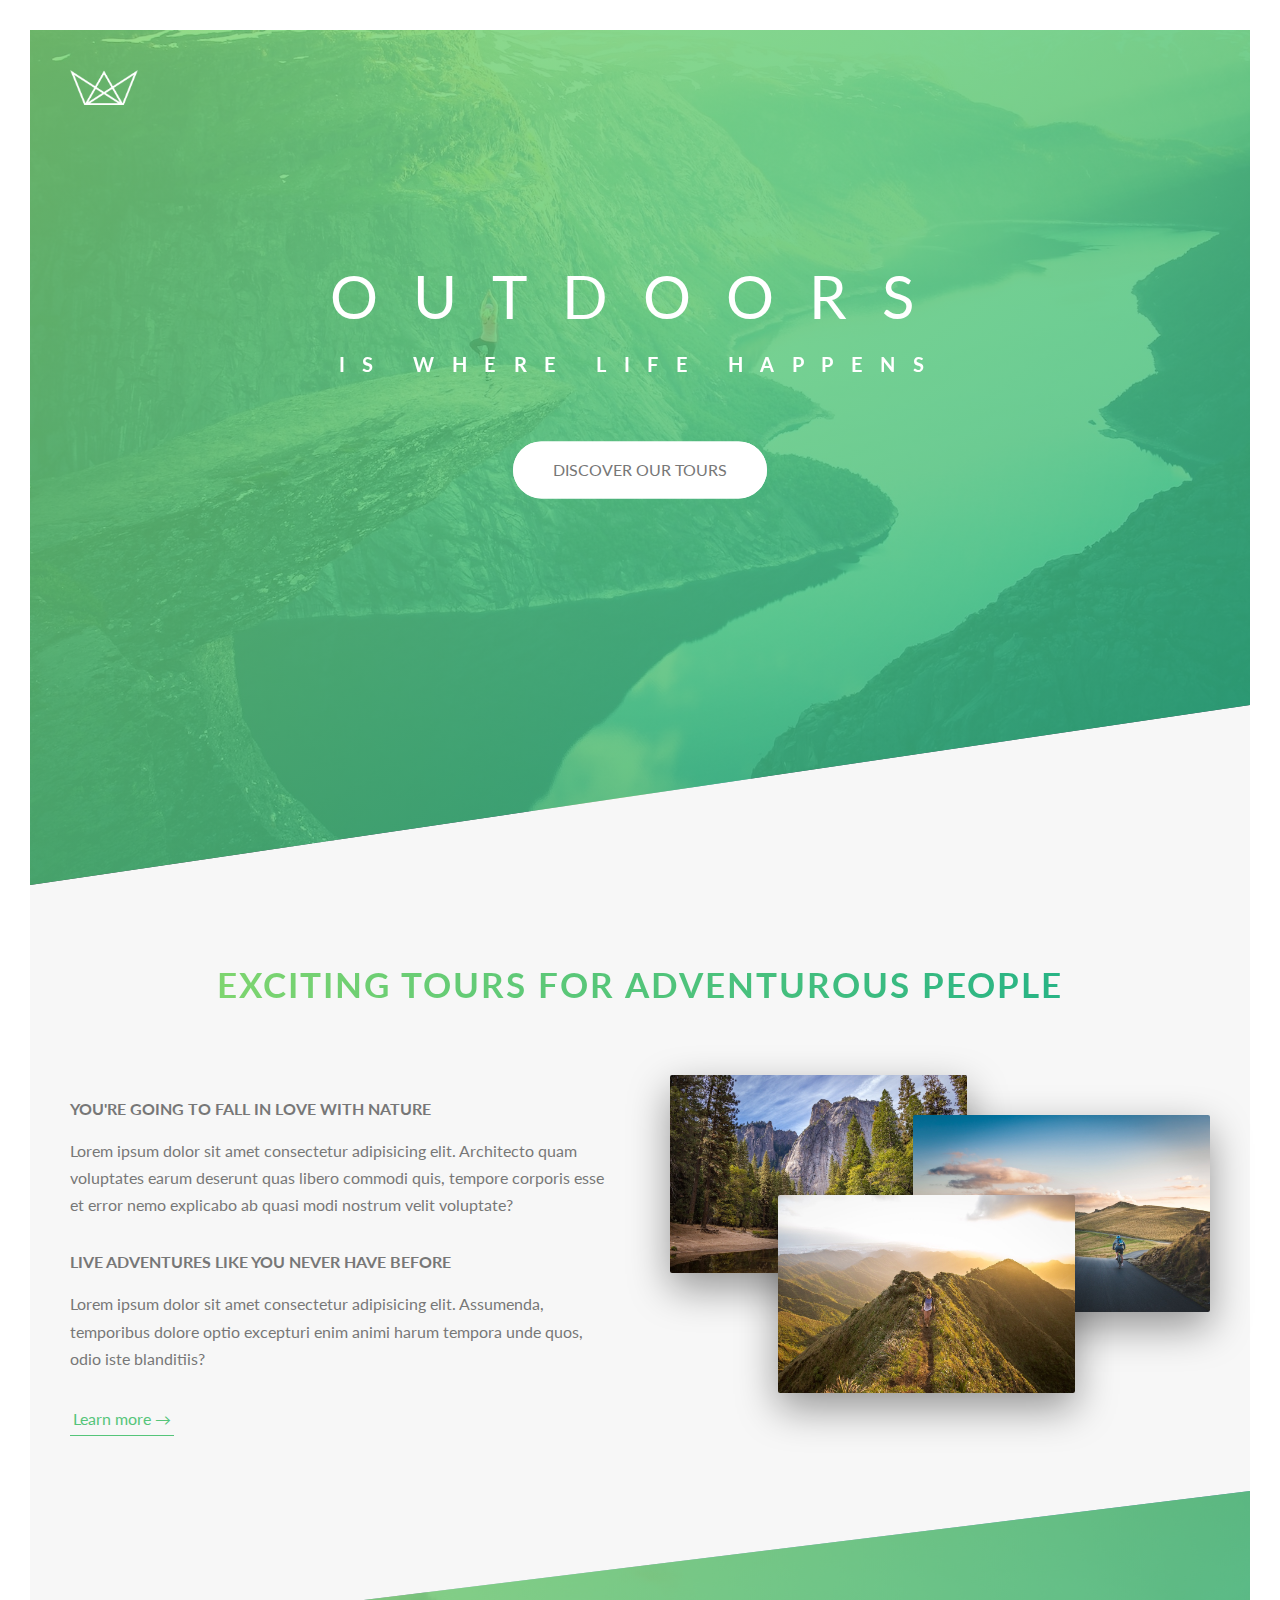
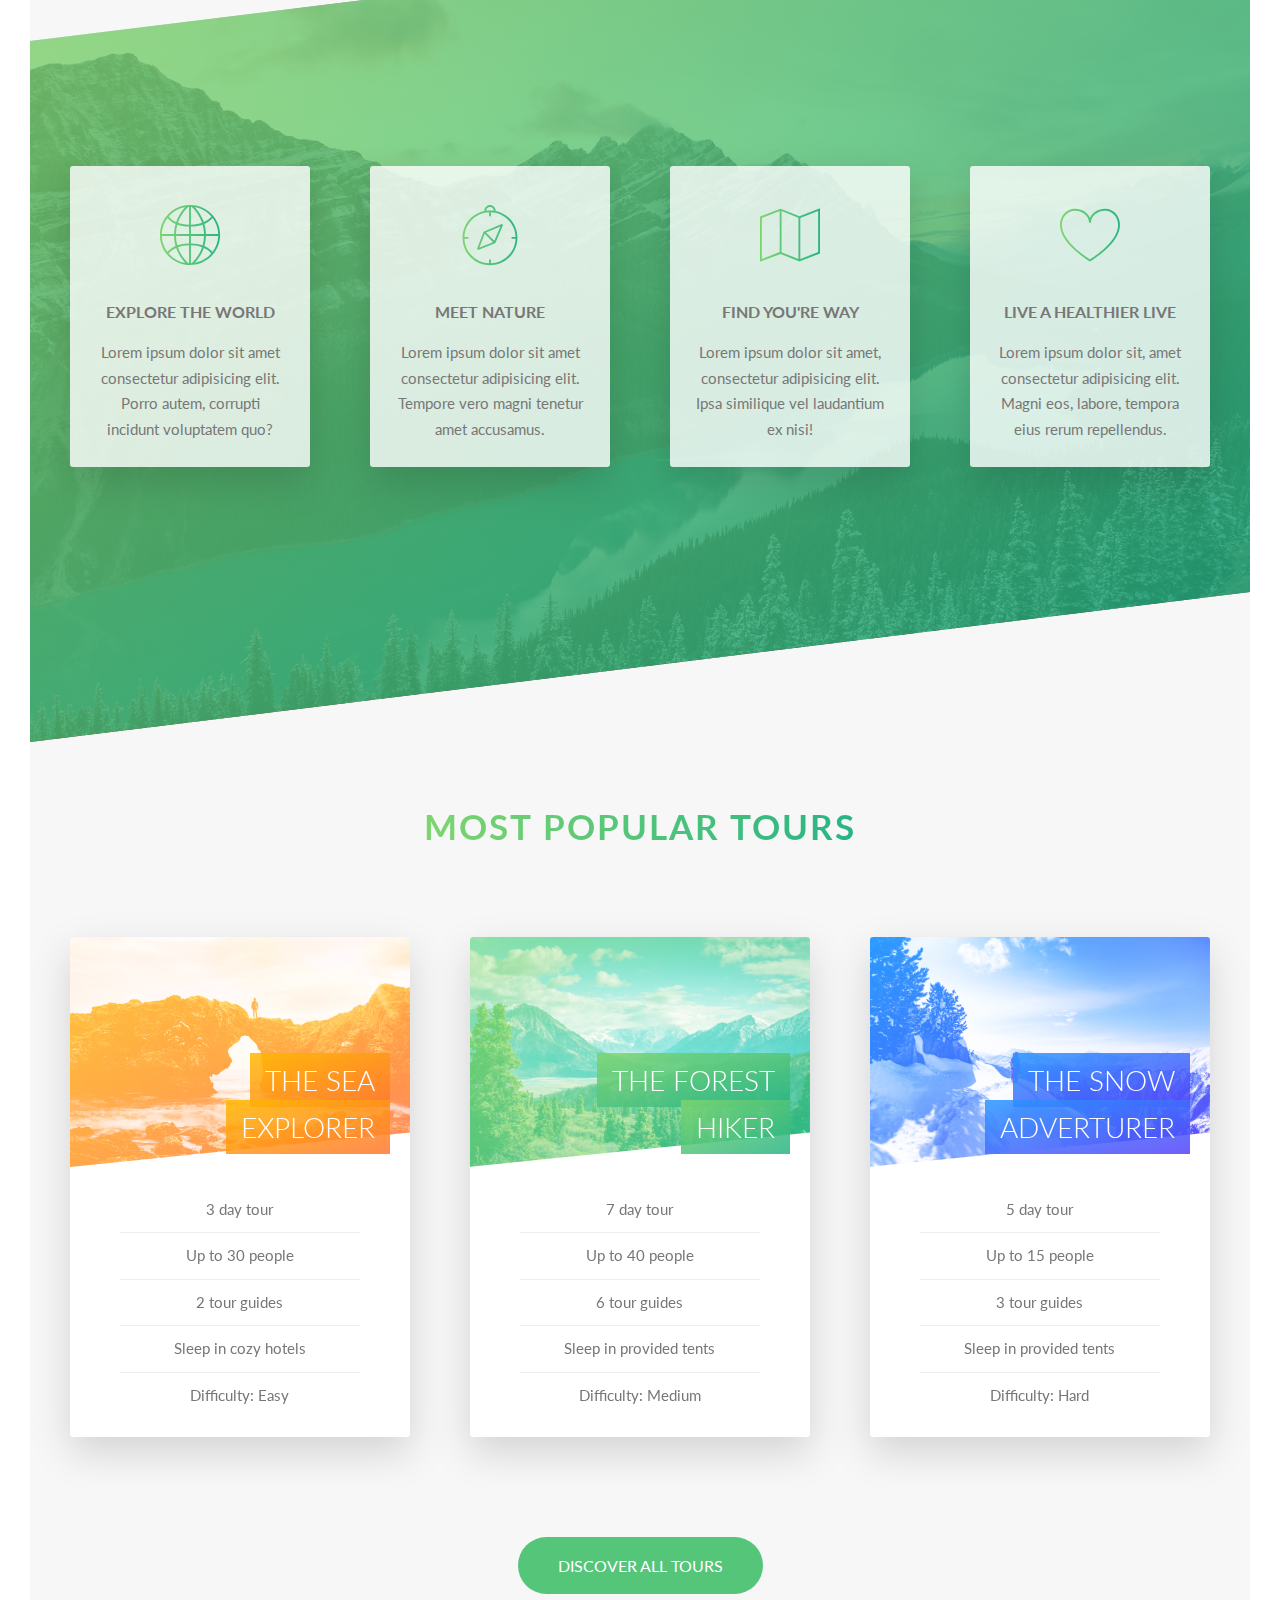
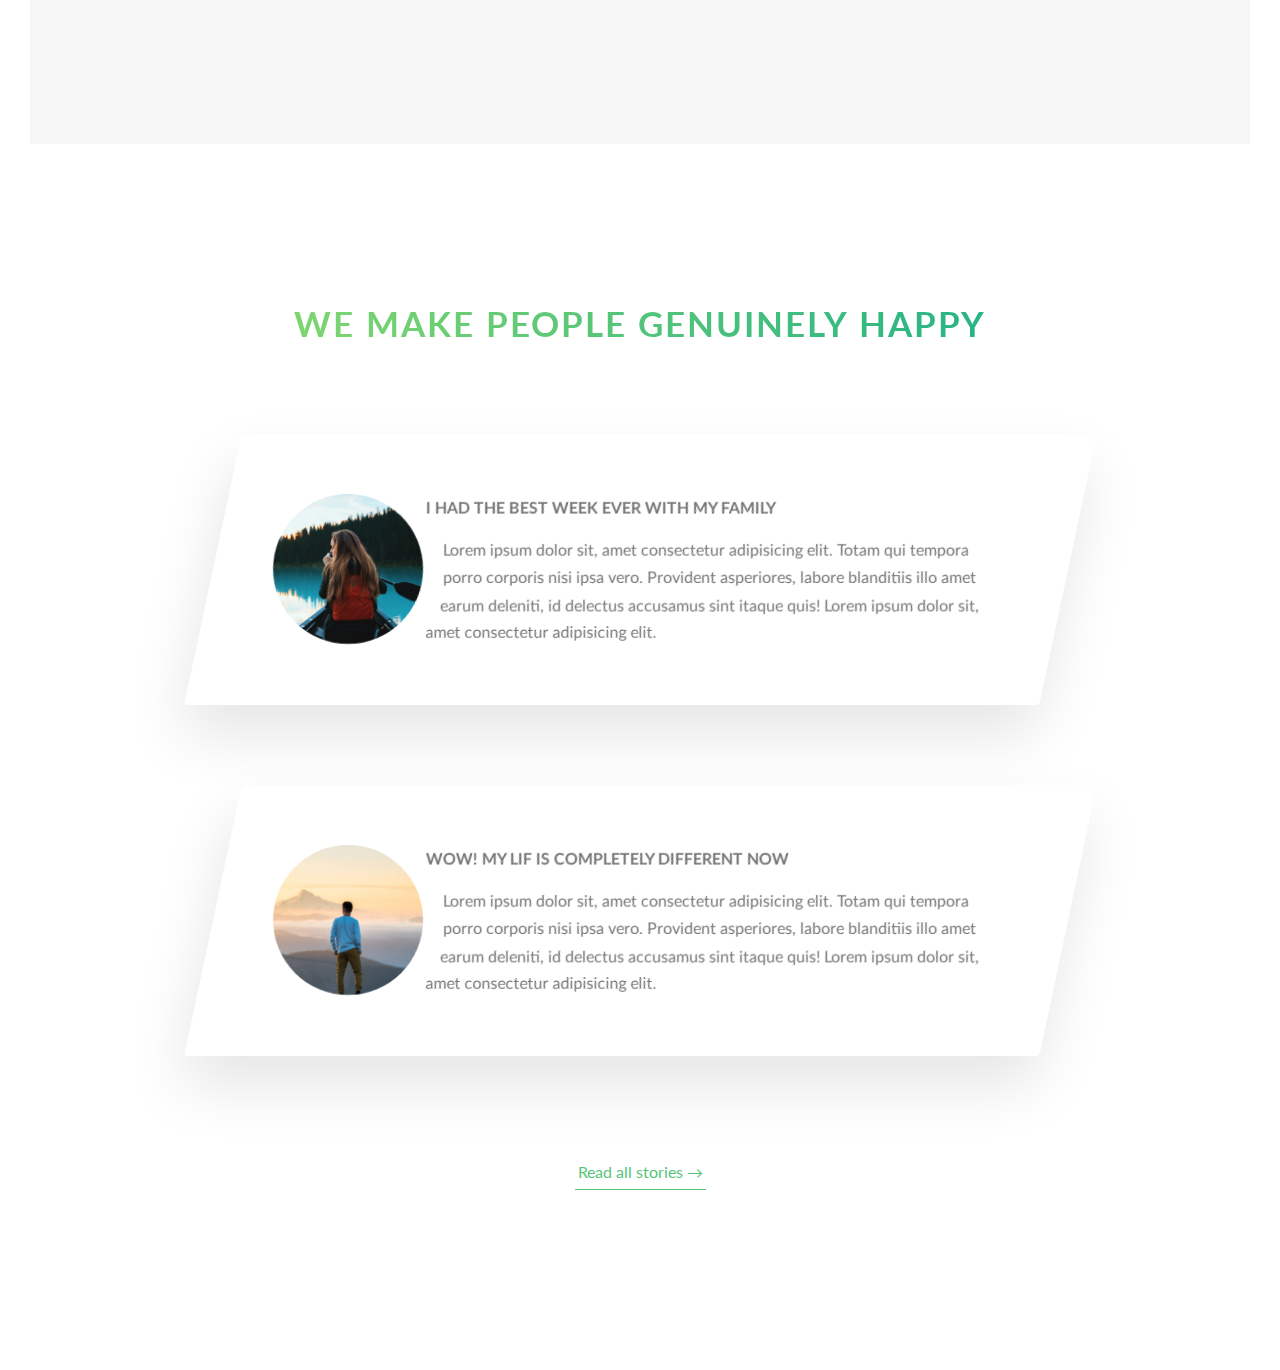
==== Advanced/Natours/index.html @ 7ea2ceae "Finished stories section" ====
<!DOCTYPE html>
<html lang="en">
    <head>
        <meta charset="UTF-8">
        <meta name="viewport" content="width=device-width, initial-scale=1.0">
        
        <link href="https://fonts.googleapis.com/css?family=Lato:100,300,400,700,900" rel="stylesheet">

        <link rel="stylesheet" href="css/icon-font.css">
        <link rel="stylesheet" href="css/style.css">
        <link rel="shortcut icon" type="image/png" href="img/favicon.png">
        
        <title>Natours | Exciting tours for adventurous people</title>
    </head>

    <body>

        <header class="header">
            <div class="header__logo-box">
                <img src="img/logo-white.png" alt="Logo" class="header__logo"/>
            </div>

            <div class="header__text-box">
                <h1 class="heading-primary">
                    <span class="heading-primary--main">Outdoors</span>
                    <span class="heading-primary--sub">is where life happens</span>
                </h1>
                <a href="#" class="btn btn--white btn--animate-up">Discover our Tours</a>
            </div>
        </header>

        <main>

            <section class="section-about">
                <div class="u-center-text u-margin-bottom-big">
                    <h2 class="heading-secondary">
                            Exciting tours for adventurous people
                    </h2>
                </div>

                <div class="row">
                    <div class="col-1-of-2">
                        <h3 class="heading-tertiary u-margin-bottom-small">You're going to fall in love with nature</h3>
                        <p class="paragraph">
                            Lorem ipsum dolor sit amet consectetur adipisicing elit. Architecto quam voluptates earum deserunt quas libero commodi quis, tempore corporis esse et error nemo explicabo ab quasi modi nostrum velit voluptate?
                        </p>

                        <h3 class="heading-tertiary u-margin-bottom-small">Live adventures like you never have before</h3>
                        <p class="paragraph">
                            Lorem ipsum dolor sit amet consectetur adipisicing elit. Assumenda, temporibus dolore optio excepturi enim animi harum tempora unde quos, odio iste blanditiis?
                        </p>

                        <a href="#" class="btn-text">Learn more &rarr;</a>
                    </div>
                    <div class="col-1-of-2">
                        <div class="composition">
                            <img src="img/nat-1-large.jpg" alt="Photo 1" class="composition__photo composition__photo--p1">
                            <img src="img/nat-2-large.jpg" alt="Photo 2" class="composition__photo composition__photo--p2">
                            <img src="img/nat-3-large.jpg" alt="Photo 3" class="composition__photo composition__photo--p3">
                        </div>
                    </div>
                </div>
         </section>

         <section class="section-features">
             <div class="row">
                 <div class="col-1-of-4">
                     <div class="feature-box">
                        <i class="feature-box__icon icon-basic-world"></i>
                        <h3 class="heading-tertiary u-margin-bottom-small">Explore the world</h3>
                        <p class="feature-box__text">
                        Lorem ipsum dolor sit amet consectetur adipisicing elit. Porro autem, corrupti incidunt voluptatem quo?
                        </p>
                     </div>
                 </div>
                 <div class="col-1-of-4">
                    <div class="feature-box">
                        <i class="feature-box__icon icon-basic-compass"></i>
                        <h3 class="heading-tertiary u-margin-bottom-small">Meet nature</h3>
                        <p class="feature-box__text">
                            Lorem ipsum dolor sit amet consectetur adipisicing elit. Tempore vero magni tenetur amet accusamus.
                        </p>
                    </div>
                </div>
                <div class="col-1-of-4">
                    <div class="feature-box">
                        <i class="feature-box__icon icon-basic-map"></i>
                        <h3 class="heading-tertiary u-margin-bottom-small">Find you're way</h3>
                        <p class="feature-box__text">
                            Lorem ipsum dolor sit amet, consectetur adipisicing elit. Ipsa similique vel laudantium ex nisi!
                        </p>
                    </div>
                </div> 
                <div class="col-1-of-4">
                    <div class="feature-box">
                        <i class="feature-box__icon icon-basic-heart"></i>
                        <h3 class="heading-tertiary u-margin-bottom-small">Live a healthier live</h3>
                        <p class="feature-box__text">
                            Lorem ipsum dolor sit, amet consectetur adipisicing elit. Magni eos, labore, tempora eius rerum repellendus.
                        </p>
                    </div>
                </div>   
             </div>
         </section>
        
         <section class="section-tours">
            <div class="u-center-text u-margin-bottom-big">
                <h2 class="heading-secondary">
                    Most popular tours
                </h2>
            </div>
            <div class="row">
                <div class="col-1-of-3">
                    <div class="card">
                        <div class="card__side card__side--front">
                            <div class="card__picture card__picture--1">
                                &nbsp;
                            </div>
                            <h4 class="card__heading">
                                <span class="card__heading-span card__heading-span--1">
                                    The Sea Explorer
                                </span>
                            </h4>
                            <div class="card__details">
                                <ul>
                                    <li>3 day tour</li>
                                    <li>Up to 30 people</li>
                                    <li>2 tour guides</li>
                                    <li>Sleep in cozy hotels</li>
                                    <li>Difficulty: Easy</li>
                                </ul>
                            </div>
                        </div>
                        <div class=" card__side card__side--back card__side--back--1">
                            <div class="card__cta">
                                <div class="card__price-box">
                                    <p class="card__price-only">Only</p>
                                    <p class="card__price-value">$297</p>
                                </div>
                                <a href="#" class="btn btn--white">Book now!</a>
                            </div>
                        </div>
                    </div>
                </div>
                <div class="col-1-of-3">
                    <div class="card">
                        <div class="card__side card__side--front">
                            <div class="card__picture card__picture--2">
                                &nbsp;
                            </div>
                            <h4 class="card__heading">
                                <span class="card__heading-span card__heading-span--2">
                                    The Forest Hiker
                                <span></span>
                            </h4>
                            <div class="card__details">
                                <ul>
                                    <li>7 day tour</li>
                                    <li>Up to 40 people</li>
                                    <li>6 tour guides</li>
                                    <li>Sleep in provided tents</li>
                                    <li>Difficulty: Medium</li>
                                </ul>
                            </div>
                        </div>
                        <div class=" card__side card__side--back card__side--back--2">
                            <div class="card__cta">
                                <div class="card__price-box">
                                    <p class="card__price-only">Only</p>
                                    <p class="card__price-value">$497</p>
                                </div>
                                <a href="#" class="btn btn--white">Book now!</a>
                            </div>
                        </div>
                    </div>
                </div>
                <div class="col-1-of-3">
                    <div class="card">
                        <div class="card__side card__side--front">
                            <div class="card__picture card__picture--3">
                                &nbsp;
                            </div>
                            <h4 class="card__heading">
                                <span class="card__heading-span card__heading-span--3">
                                    The Snow Adverturer
                                </span>
                            </h4>
                            <div class="card__details">
                                <ul>
                                    <li>5 day tour</li>
                                    <li>Up to 15 people</li>
                                    <li>3 tour guides</li>
                                    <li>Sleep in provided tents</li>
                                    <li>Difficulty: Hard</li>
                                </ul>
                            </div>
                        </div>
                        <div class=" card__side card__side--back card__side--back--3">
                            <div class="card__cta">
                                <div class="card__price-box">
                                    <p class="card__price-only">Only</p>
                                    <p class="card__price-value">$897</p>
                                </div>
                                <a href="#" class="btn btn--white">Book now!</a>
                            </div>
                        </div>
                    </div>
                </div>
            </div>

            <div class="u-center-text u-margin-top-huge">
                <a href="#" class="btn btn--green">Discover all tours</a>
            </div>

         </section>

         <section class="section-stories">

            <div class="bg-video">
                <video class="bg-video__content" autoplay muted loop>
                    <source src="img/video.mp4" type="video/mp4">
                    <source src="img/video.webm" type="video/webm">
                    This browser is not supported! 
                </video>
            </div>

            <div class="u-center-text u-margin-bottom-big">
                <h2 class="heading-secondary">
                    We make people genuinely happy
                </h2>
            </div>

            <div class="row">
                <div class="story">
                    <figure class="story__shape">
                        <img class="story__img" src="img/nat-8.jpg" alt="Person on a tour">
                        <figcaption class="story__caption">Mary Smith</figcaption>
                    </figure>
                    <div class="story__text">
                        <h3 class="heading-tertiary u-margin-bottom-small">I had the best week ever with my family</h3>
                        <p>Lorem ipsum dolor sit, amet consectetur adipisicing elit. Totam qui tempora porro corporis nisi ipsa vero. Provident asperiores, labore blanditiis illo amet earum deleniti, id delectus accusamus sint itaque quis! Lorem ipsum dolor sit, amet consectetur adipisicing elit.</p>
                    </div>
                </div>
            </div>

            <div class="row">
                <div class="story">
                    <figure class="story__shape">
                        <img class="story__img" src="img/nat-9.jpg" alt="Person on a tour">
                        <figcaption class="story__caption">Jack Wilson</figcaption>
                    </figure>
                    <div class="story__text">
                        <h3 class="heading-tertiary u-margin-bottom-small">WOW! My lif is completely different now</h3>
                        <p>Lorem ipsum dolor sit, amet consectetur adipisicing elit. Totam qui tempora porro corporis nisi ipsa vero. Provident asperiores, labore blanditiis illo amet earum deleniti, id delectus accusamus sint itaque quis! Lorem ipsum dolor sit, amet consectetur adipisicing elit.</p>
                    </div>
                </div>
            </div>

            <div class="u-center-text u-margin-top-huge">
                <a href="#" class="btn-text">Read all stories &rarr;</a>
            </div>

         </section>
        </main>
    </body>
</html>
---- Advanced/Natours/css/icon-font.css ----
@charset "UTF-8";

@font-face {
  font-family: "linea-basic-10";
  src:url("fonts/linea-basic-10.eot");
  src:url("fonts/linea-basic-10.eot?#iefix") format("embedded-opentype"),
    url("fonts/linea-basic-10.woff") format("woff"),
    url("fonts/linea-basic-10.ttf") format("truetype"),
    url("fonts/linea-basic-10.svg#linea-basic-10") format("svg");
  font-weight: normal;
  font-style: normal;

}

[data-icon]:before {
  font-family: "linea-basic-10" !important;
  content: attr(data-icon);
  font-style: normal !important;
  font-weight: normal !important;
  font-variant: normal !important;
  text-transform: none !important;
  speak: none;
  line-height: 1;
  -webkit-font-smoothing: antialiased;
  -moz-osx-font-smoothing: grayscale;
}

[class^="icon-"]:before,
[class*=" icon-"]:before {
  font-family: "linea-basic-10" !important;
  font-style: normal !important;
  font-weight: normal !important;
  font-variant: normal !important;
  text-transform: none !important;
  speak: none;
  line-height: 1;
  -webkit-font-smoothing: antialiased;
  -moz-osx-font-smoothing: grayscale;
}

.icon-basic-accelerator:before {
  content: "a";
}
.icon-basic-alarm:before {
  content: "b";
}
.icon-basic-anchor:before {
  content: "c";
}
.icon-basic-anticlockwise:before {
  content: "d";
}
.icon-basic-archive:before {
  content: "e";
}
.icon-basic-archive-full:before {
  content: "f";
}
.icon-basic-ban:before {
  content: "g";
}
.icon-basic-battery-charge:before {
  content: "h";
}
.icon-basic-battery-empty:before {
  content: "i";
}
.icon-basic-battery-full:before {
  content: "j";
}
.icon-basic-battery-half:before {
  content: "k";
}
.icon-basic-bolt:before {
  content: "l";
}
.icon-basic-book:before {
  content: "m";
}
.icon-basic-book-pen:before {
  content: "n";
}
.icon-basic-book-pencil:before {
  content: "o";
}
.icon-basic-bookmark:before {
  content: "p";
}
.icon-basic-calculator:before {
  content: "q";
}
.icon-basic-calendar:before {
  content: "r";
}
.icon-basic-cards-diamonds:before {
  content: "s";
}
.icon-basic-cards-hearts:before {
  content: "t";
}
.icon-basic-case:before {
  content: "u";
}
.icon-basic-chronometer:before {
  content: "v";
}
.icon-basic-clessidre:before {
  content: "w";
}
.icon-basic-clock:before {
  content: "x";
}
.icon-basic-clockwise:before {
  content: "y";
}
.icon-basic-cloud:before {
  content: "z";
}
.icon-basic-clubs:before {
  content: "A";
}
.icon-basic-compass:before {
  content: "B";
}
.icon-basic-cup:before {
  content: "C";
}
.icon-basic-diamonds:before {
  content: "D";
}
.icon-basic-display:before {
  content: "E";
}
.icon-basic-download:before {
  content: "F";
}
.icon-basic-exclamation:before {
  content: "G";
}
.icon-basic-eye:before {
  content: "H";
}
.icon-basic-eye-closed:before {
  content: "I";
}
.icon-basic-female:before {
  content: "J";
}
.icon-basic-flag1:before {
  content: "K";
}
.icon-basic-flag2:before {
  content: "L";
}
.icon-basic-floppydisk:before {
  content: "M";
}
.icon-basic-folder:before {
  content: "N";
}
.icon-basic-folder-multiple:before {
  content: "O";
}
.icon-basic-gear:before {
  content: "P";
}
.icon-basic-geolocalize-01:before {
  content: "Q";
}
.icon-basic-geolocalize-05:before {
  content: "R";
}
.icon-basic-globe:before {
  content: "S";
}
.icon-basic-gunsight:before {
  content: "T";
}
.icon-basic-hammer:before {
  content: "U";
}
.icon-basic-headset:before {
  content: "V";
}
.icon-basic-heart:before {
  content: "W";
}
.icon-basic-heart-broken:before {
  content: "X";
}
.icon-basic-helm:before {
  content: "Y";
}
.icon-basic-home:before {
  content: "Z";
}
.icon-basic-info:before {
  content: "0";
}
.icon-basic-ipod:before {
  content: "1";
}
.icon-basic-joypad:before {
  content: "2";
}
.icon-basic-key:before {
  content: "3";
}
.icon-basic-keyboard:before {
  content: "4";
}
.icon-basic-laptop:before {
  content: "5";
}
.icon-basic-life-buoy:before {
  content: "6";
}
.icon-basic-lightbulb:before {
  content: "7";
}
.icon-basic-link:before {
  content: "8";
}
.icon-basic-lock:before {
  content: "9";
}
.icon-basic-lock-open:before {
  content: "!";
}
.icon-basic-magic-mouse:before {
  content: "\"";
}
.icon-basic-magnifier:before {
  content: "#";
}
.icon-basic-magnifier-minus:before {
  content: "$";
}
.icon-basic-magnifier-plus:before {
  content: "%";
}
.icon-basic-mail:before {
  content: "&";
}
.icon-basic-mail-multiple:before {
  content: "'";
}
.icon-basic-mail-open:before {
  content: "(";
}
.icon-basic-mail-open-text:before {
  content: ")";
}
.icon-basic-male:before {
  content: "*";
}
.icon-basic-map:before {
  content: "+";
}
.icon-basic-message:before {
  content: ",";
}
.icon-basic-message-multiple:before {
  content: "-";
}
.icon-basic-message-txt:before {
  content: ".";
}
.icon-basic-mixer2:before {
  content: "/";
}
.icon-basic-mouse:before {
  content: ":";
}
.icon-basic-notebook:before {
  content: ";";
}
.icon-basic-notebook-pen:before {
  content: "<";
}
.icon-basic-notebook-pencil:before {
  content: "=";
}
.icon-basic-paperplane:before {
  content: ">";
}
.icon-basic-pencil-ruler:before {
  content: "?";
}
.icon-basic-pencil-ruler-pen:before {
  content: "@";
}
.icon-basic-photo:before {
  content: "[";
}
.icon-basic-picture:before {
  content: "]";
}
.icon-basic-picture-multiple:before {
  content: "^";
}
.icon-basic-pin1:before {
  content: "_";
}
.icon-basic-pin2:before {
  content: "`";
}
.icon-basic-postcard:before {
  content: "{";
}
.icon-basic-postcard-multiple:before {
  content: "|";
}
.icon-basic-printer:before {
  content: "}";
}
.icon-basic-question:before {
  content: "~";
}
.icon-basic-rss:before {
  content: "\\";
}
.icon-basic-server:before {
  content: "\e000";
}
.icon-basic-server2:before {
  content: "\e001";
}
.icon-basic-server-cloud:before {
  content: "\e002";
}
.icon-basic-server-download:before {
  content: "\e003";
}
.icon-basic-server-upload:before {
  content: "\e004";
}
.icon-basic-settings:before {
  content: "\e005";
}
.icon-basic-share:before {
  content: "\e006";
}
.icon-basic-sheet:before {
  content: "\e007";
}
.icon-basic-sheet-multiple:before {
  content: "\e008";
}
.icon-basic-sheet-pen:before {
  content: "\e009";
}
.icon-basic-sheet-pencil:before {
  content: "\e00a";
}
.icon-basic-sheet-txt:before {
  content: "\e00b";
}
.icon-basic-signs:before {
  content: "\e00c";
}
.icon-basic-smartphone:before {
  content: "\e00d";
}
.icon-basic-spades:before {
  content: "\e00e";
}
.icon-basic-spread:before {
  content: "\e00f";
}
.icon-basic-spread-bookmark:before {
  content: "\e010";
}
.icon-basic-spread-text:before {
  content: "\e011";
}
.icon-basic-spread-text-bookmark:before {
  content: "\e012";
}
.icon-basic-star:before {
  content: "\e013";
}
.icon-basic-tablet:before {
  content: "\e014";
}
.icon-basic-target:before {
  content: "\e015";
}
.icon-basic-todo:before {
  content: "\e016";
}
.icon-basic-todo-pen:before {
  content: "\e017";
}
.icon-basic-todo-pencil:before {
  content: "\e018";
}
.icon-basic-todo-txt:before {
  content: "\e019";
}
.icon-basic-todolist-pen:before {
  content: "\e01a";
}
.icon-basic-todolist-pencil:before {
  content: "\e01b";
}
.icon-basic-trashcan:before {
  content: "\e01c";
}
.icon-basic-trashcan-full:before {
  content: "\e01d";
}
.icon-basic-trashcan-refresh:before {
  content: "\e01e";
}
.icon-basic-trashcan-remove:before {
  content: "\e01f";
}
.icon-basic-upload:before {
  content: "\e020";
}
.icon-basic-usb:before {
  content: "\e021";
}
.icon-basic-video:before {
  content: "\e022";
}
.icon-basic-watch:before {
  content: "\e023";
}
.icon-basic-webpage:before {
  content: "\e024";
}
.icon-basic-webpage-img-txt:before {
  content: "\e025";
}
.icon-basic-webpage-multiple:before {
  content: "\e026";
}
.icon-basic-webpage-txt:before {
  content: "\e027";
}
.icon-basic-world:before {
  content: "\e028";
}
---- Advanced/Natours/css/style.css ----
*,
*::after,
*::before {
  margin: 0;
  padding: 0;
  box-sizing: inherit; }

html {
  font-size: 62.5%; }

body {
  box-sizing: border-box; }

.heading-tertiary {
  font-size: 1.6rem;
  font-weight: 700;
  text-transform: uppercase; }

.paragraph {
  font-size: 1.6rem; }
  .paragraph:not(:last-child) {
    margin-bottom: 3rem; }

body {
  padding: 3rem;
  font-family: "Lato", sans-serif;
  font-weight: 400;
  line-height: 1.7;
  color: #777; }

.heading-primary {
  color: #fff;
  text-transform: uppercase;
  margin-bottom: 6rem;
  /* When animations are shaky then try this property */
  backface-visibility: hidden; }
  .heading-primary--main {
    display: block;
    font-size: 6rem;
    font-weight: 400;
    letter-spacing: 3.5rem;
    animation-name: moveInLeft;
    animation-duration: 1s;
    animation-timing-function: ease-out;
    /* Specifies how animation should progress over time */
    /*
        animation-delay: 3s;  Time to wait for animation to start
        animation-iteration-count: 3;  How many times animation will play
        */ }
  .heading-primary--sub {
    display: block;
    font-size: 2rem;
    font-weight: 700;
    letter-spacing: 1.75rem;
    animation-name: moveInRight;
    animation-duration: 1s;
    animation-timing-function: ease-out; }

.heading-secondary {
  font-size: 3.5rem;
  text-transform: uppercase;
  font-weight: 700;
  display: inline-block;
  background-image: linear-gradient(to right, #7ed56f, #28b485);
  background-clip: text;
  color: transparent;
  letter-spacing: 2px;
  transition: all .2s; }
  .heading-secondary:hover {
    transform: skewY(2deg) skewX(15deg) scale(1.1);
    text-shadow: 0.5rem 1rem 2rem rgba(0, 0, 0, 0.2); }

/* For performance reasons use only opacity and transform properties */
@keyframes moveInLeft {
  0% {
    opacity: 0;
    transform: translateX(-10rem); }
  60% {
    transform: translateX(2remx); }
  100% {
    opacity: 1;
    transform: translateX(0); } }

@keyframes moveInRight {
  0% {
    opacity: 0;
    transform: translateX(10rem); }
  60% {
    transform: translateX(-2rem); }
  100% {
    opacity: 1;
    transform: translateX(0); } }

@keyframes moveInBottom {
  0% {
    opacity: 0;
    transform: translateY(10rem); }
  100% {
    opacity: 1;
    transform: translateY(0); } }

.u-center-text {
  text-align: center; }

.u-margin-bottom-big {
  margin-bottom: 8rem; }

.u-margin-bottom-medium {
  margin-bottom: 4rem; }

.u-margin-bottom-small {
  margin-bottom: 1.5rem; }

.u-margin-top-big {
  margin-top: 8rem; }

.u-margin-top-huge {
  margin-top: 10rem; }

.row {
  margin: 0 auto;
  max-width: 114rem; }
  .row:not(:last-child) {
    margin-bottom: 8rem; }
  .row::after {
    content: "";
    display: table;
    clear: both; }
  .row [class^="col-"] {
    float: left; }
    .row [class^="col-"]:not(:last-child) {
      margin-right: 6rem; }
  .row .col-1-of-2 {
    width: calc((100% - 6rem) / 2); }
  .row .col-1-of-3 {
    width: calc((100% - 2 * 6rem) / 3); }
  .row .col-2-of-3 {
    width: calc(2 * ((100% - 2 * 6rem) / 3) + 6rem); }
  .row .col-1-of-4 {
    width: calc((100% - 3 * 6rem) / 4); }
  .row .col-2-of-4 {
    width: calc(2 * ((100% - 3 * 6rem) / 4) + 6rem); }
  .row .col-3-of-4 {
    width: calc(3 * ((100% - 3 * 6rem) / 4) + (2 * 6rem)); }

.header {
  position: relative;
  height: 95vh;
  background-image: linear-gradient(to right bottom, rgba(126, 213, 111, 0.8), rgba(40, 180, 133, 0.8)), url(../img/hero.jpg);
  background-size: cover;
  background-position: top;
  clip-path: polygon(0 0, 100% 0, 100% 75vh, 0 100%); }
  .header__logo-box {
    position: absolute;
    top: 4rem;
    left: 4rem; }
  .header__logo {
    height: 3.5rem; }
  .header__text-box {
    position: absolute;
    top: 40%;
    left: 50%;
    transform: translate(-50%, -50%);
    text-align: center; }

.section-about {
  background-color: #f7f7f7;
  padding: 25rem 0;
  margin-top: -20vh; }

.section-features {
  padding: 20rem 0;
  background-image: linear-gradient(to right bottom, rgba(126, 213, 111, 0.8), rgba(40, 180, 133, 0.8)), url(../img/nat-4.jpg);
  background-size: cover;
  margin-top: -12rem;
  transform: skewY(-7deg); }
  .section-features > * {
    transform: skewY(7deg); }

.section-tours {
  background-color: #f7f7f7;
  padding: 25rem 0 15rem 0;
  margin-top: -12rem; }

.section-stories {
  position: relative;
  padding: 15rem 0; }

.btn {
  /* Always specify content and display on psuedo element. It inherents from parent element */ }
  .btn:link, .btn:visited {
    font-size: 1.6rem;
    text-transform: uppercase;
    text-decoration: none;
    padding: 1.5rem 4rem;
    display: inline-block;
    border-radius: 10rem;
    transition: all .2s;
    position: relative; }
  .btn:active {
    transform: translateY(-0.1rem);
    box-shadow: 0 0.5rem 1rem rgba(0, 0, 0, 0.2); }
  .btn:hover {
    transform: translateY(-0.3rem);
    box-shadow: 0 0.1rem 2rem rgba(0, 0, 0, 0.2); }
    .btn:hover::after {
      transform: scaleX(1.4) scaleY(1.6);
      opacity: 0; }
  .btn::after {
    content: "";
    display: inline-block;
    height: 100%;
    width: 100%;
    border-radius: 10rem;
    position: absolute;
    top: 0;
    left: 0;
    z-index: -1;
    transition: all .4s; }
  .btn--white {
    background-color: #fff;
    color: #777; }
    .btn--white::after {
      background-color: #fff; }
  .btn--green {
    background-color: #55c57a;
    color: #fff; }
    .btn--green::after {
      background-color: #55c57a; }
  .btn--animate-up {
    animation: moveInBottom .5s ease-out .75s;
    /* Use this when you  want to start animation at 0% so it's not visible when there's a delay*/
    animation-fill-mode: backwards; }

.btn-text {
  transition: all .2s; }
  .btn-text:link, .btn-text:visited {
    font-size: 1.6rem;
    color: #55c57a;
    display: inline-block;
    text-decoration: none;
    border-bottom: 1px solid #55c57a;
    padding: 3px; }
  .btn-text:hover {
    background-color: #55c57a;
    color: #fff;
    box-shadow: 0 1rem 2rem rgba(0, 0, 0, 0.15);
    transform: translateY(-2px); }
  .btn-text:active {
    box-shadow: 0 0.5rem 1rem rgba(0, 0, 0, 0.15);
    transform: translateY(0); }

.composition {
  position: relative; }
  .composition__photo {
    width: 55%;
    box-shadow: 0 1.5rem 4rem rgba(0, 0, 0, 0.4);
    border-radius: 2px;
    position: absolute;
    z-index: 10;
    transition: all .4s;
    outline-offset: 2rem; }
    .composition__photo--p1 {
      left: 0;
      top: -2rem; }
    .composition__photo--p2 {
      right: 0;
      top: 2rem; }
    .composition__photo--p3 {
      left: 20%;
      top: 10rem; }
    .composition__photo:hover {
      outline: 1.5rem solid #55c57a;
      transform: scale(1.05) translateY(-0.5rem);
      box-shadow: 0 2.5rem 4rem rgba(0, 0, 0, 0.5);
      z-index: 20; }
  .composition:hover .composition__photo:not(:hover) {
    transform: scale(0.95); }

.feature-box {
  background-color: rgba(255, 255, 255, 0.8);
  font-size: 1.5rem;
  padding: 2.5rem;
  text-align: center;
  border-radius: 3px;
  box-shadow: 0 1.5rem 4rem rgba(0, 0, 0, 0.15);
  transition: transform 0.3s; }
  .feature-box__icon {
    font-size: 6rem;
    margin-bottom: .5rem;
    display: inline-block;
    background-image: linear-gradient(to right, #7ed56f, #28b485);
    background-clip: text;
    color: transparent; }
  .feature-box:hover {
    transform: translateY(-1.5rem) scale(1.03); }

.card {
  position: relative;
  perspective: 75rem;
  height: 50rem; }
  .card__side {
    position: absolute;
    top: 0;
    left: 0;
    width: 100%;
    height: 50rem;
    border-radius: 3px;
    overflow: hidden;
    box-shadow: 0 1.5rem 4rem rgba(0, 0, 0, 0.15);
    transition: all 1s ease;
    backface-visibility: hidden; }
    .card__side--front {
      background-color: #fff; }
    .card__side--back {
      background-color: green;
      transform: rotateY(180deg); }
      .card__side--back--1 {
        background-image: linear-gradient(to right bottom, #ffb900, #ff7730); }
      .card__side--back--2 {
        background-image: linear-gradient(to right bottom, #7ed56f, #28b485); }
      .card__side--back--3 {
        background-image: linear-gradient(to right bottom, #2998ff, #5643fa); }
  .card:hover .card__side--front {
    transform: rotateY(-180deg); }
  .card:hover .card__side--back {
    transform: rotateY(0); }
  .card__picture {
    height: 23rem;
    background-size: cover;
    background-blend-mode: screen;
    clip-path: polygon(0 0, 100% 0, 100% 85%, 0 100%); }
    .card__picture--1 {
      background-image: linear-gradient(to right bottom, #ffb900, #ff7730), url(../img/nat-5.jpg); }
    .card__picture--2 {
      background-image: linear-gradient(to right bottom, #7ed56f, #28b485), url(../img/nat-6.jpg); }
    .card__picture--3 {
      background-image: linear-gradient(to right bottom, #2998ff, #5643fa), url(../img/nat-7.jpg); }
  .card__heading {
    position: absolute;
    top: 12rem;
    right: 2rem;
    width: 75%;
    font-size: 2.8rem;
    font-weight: 300;
    text-align: right;
    text-transform: uppercase;
    color: #fff; }
  .card__heading-span {
    padding: 1rem 1.5rem;
    box-decoration-break: clone; }
    .card__heading-span--1 {
      background-image: linear-gradient(to right bottom, rgba(255, 185, 0, 0.85), rgba(255, 119, 48, 0.85)); }
    .card__heading-span--2 {
      background-image: linear-gradient(to right bottom, rgba(126, 213, 111, 0.85), rgba(40, 180, 133, 0.85)); }
    .card__heading-span--3 {
      background-image: linear-gradient(to right bottom, rgba(41, 152, 255, 0.85), rgba(86, 67, 250, 0.85)); }
  .card__details {
    padding: 2rem; }
    .card__details ul {
      list-style: none;
      width: 80%;
      margin: 0 auto; }
      .card__details ul li {
        text-align: center;
        font-size: 1.5rem;
        padding: 1rem; }
        .card__details ul li:not(:last-child) {
          border-bottom: 1px solid #eee; }
  .card__cta {
    position: absolute;
    width: 90%;
    top: 50%;
    left: 50%;
    transform: translate(-50%, -50%);
    text-align: center; }
  .card__price-box {
    text-align: center;
    color: #fff;
    margin-bottom: 6rem; }
  .card__price-only {
    font-size: 1.4rem;
    text-transform: uppercase; }
  .card__price-value {
    font-size: 6rem;
    font-weight: 100; }

.story {
  width: 75%;
  margin: 0 auto;
  box-shadow: 0 3rem 6rem rgba(0, 0, 0, 0.1);
  background-color: rgba(255, 255, 255, 0.5);
  border-radius: 3px;
  padding: 6rem;
  padding-left: 8rem;
  font-size: 1.6rem;
  transform: skewX(-12deg); }
  .story__shape {
    position: relative;
    width: 15rem;
    height: 15rem;
    float: left;
    shape-outside: circle(50% at 50% 50%);
    clip-path: circle(50% at 50% 50%);
    transform: translateX(-2rem) skewX(12deg); }
  .story__img {
    height: 100%;
    transform: translateX(-3.5rem) scale(1.4);
    transition: all .5s;
    backface-visibility: hidden; }
  .story:hover .story__img {
    transform: translateX(-3.5rem) scale(1);
    filter: blur(2px) brightness(80%); }
  .story__caption {
    position: absolute;
    top: 50%;
    left: 50%;
    transform: translate(-50%, 25%);
    color: #fff;
    text-transform: uppercase;
    font-size: 1.7rem;
    text-align: center;
    opacity: 0;
    transition: all .5s;
    backface-visibility: hidden; }
  .story:hover .story__caption {
    opacity: 1;
    transform: translate(-50%, -50%); }
  .story__text {
    transform: skewX(12deg); }

.bg-video {
  position: absolute;
  top: 0;
  left: 0;
  height: 100%;
  width: 100%;
  opacity: .15;
  overflow: hidden;
  z-index: -1; }
  .bg-video__content {
    height: 100%;
    width: 100%;
    object-fit: cover; }
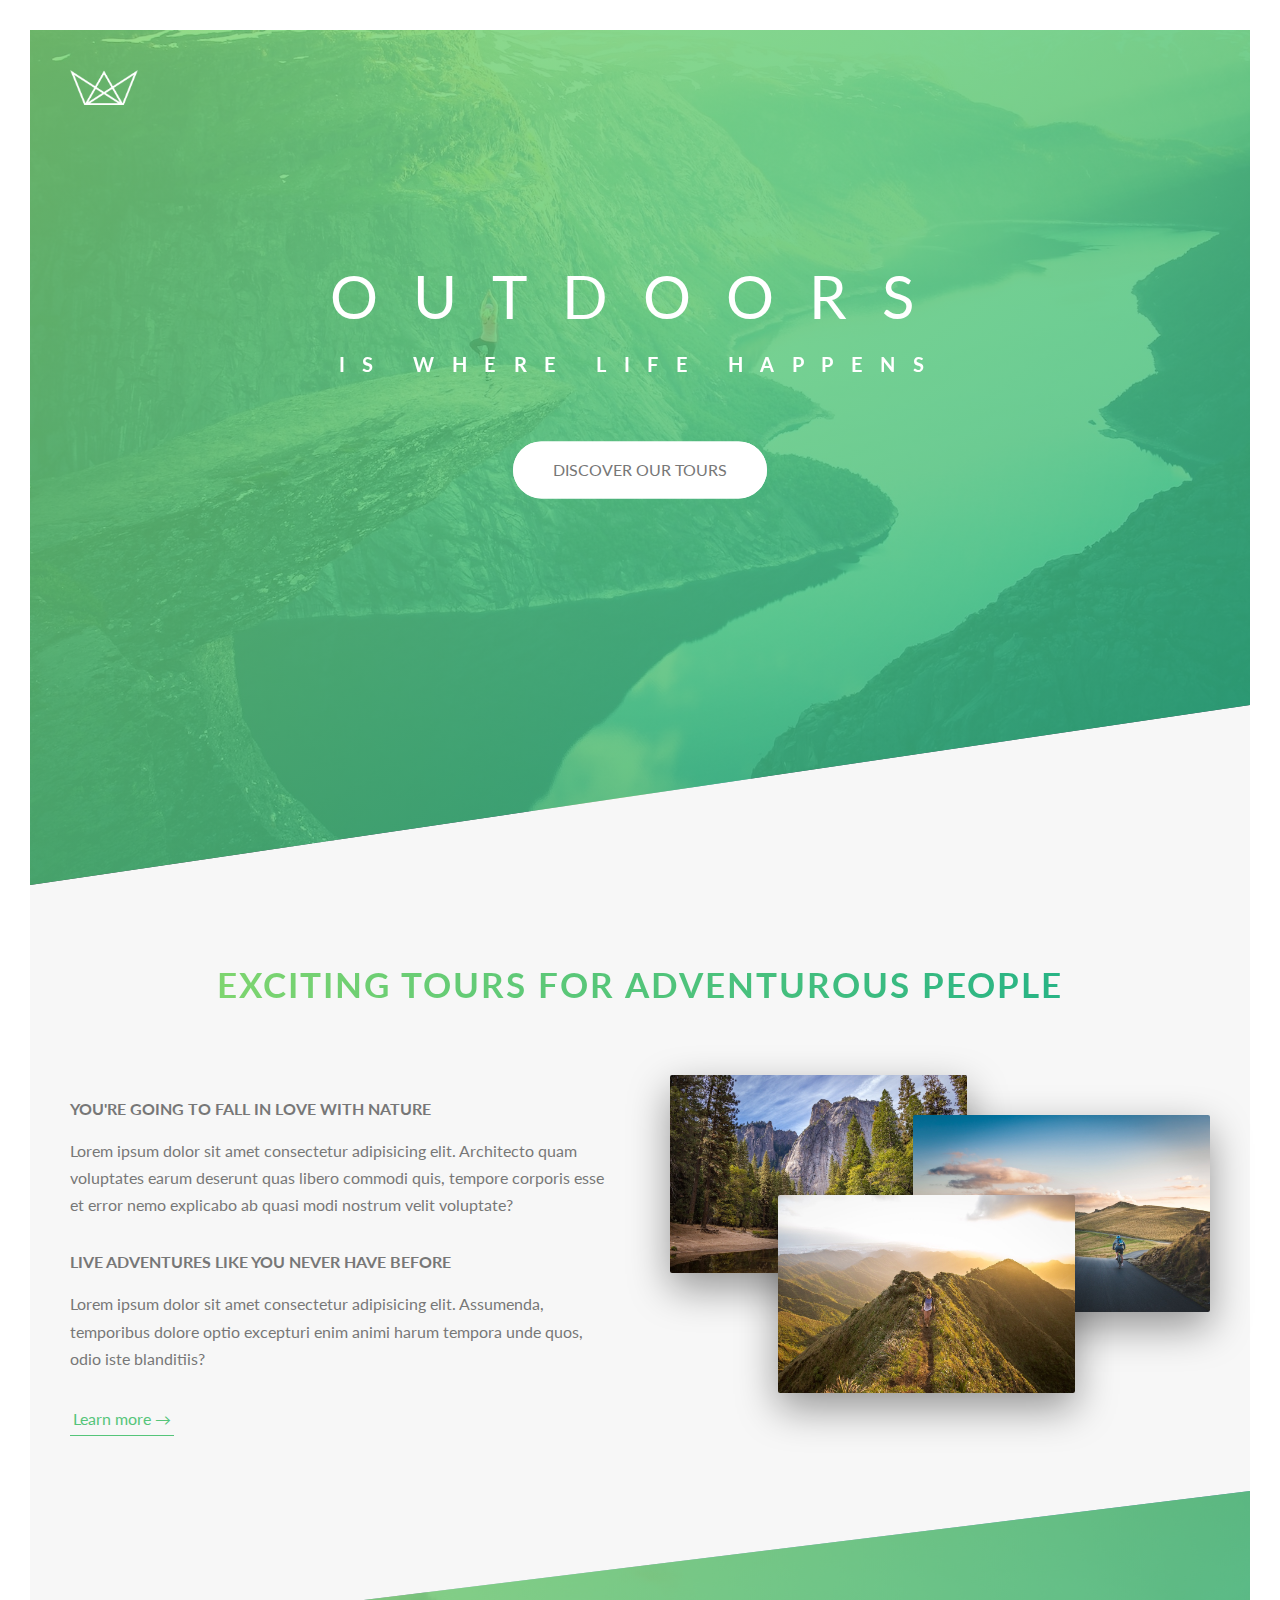
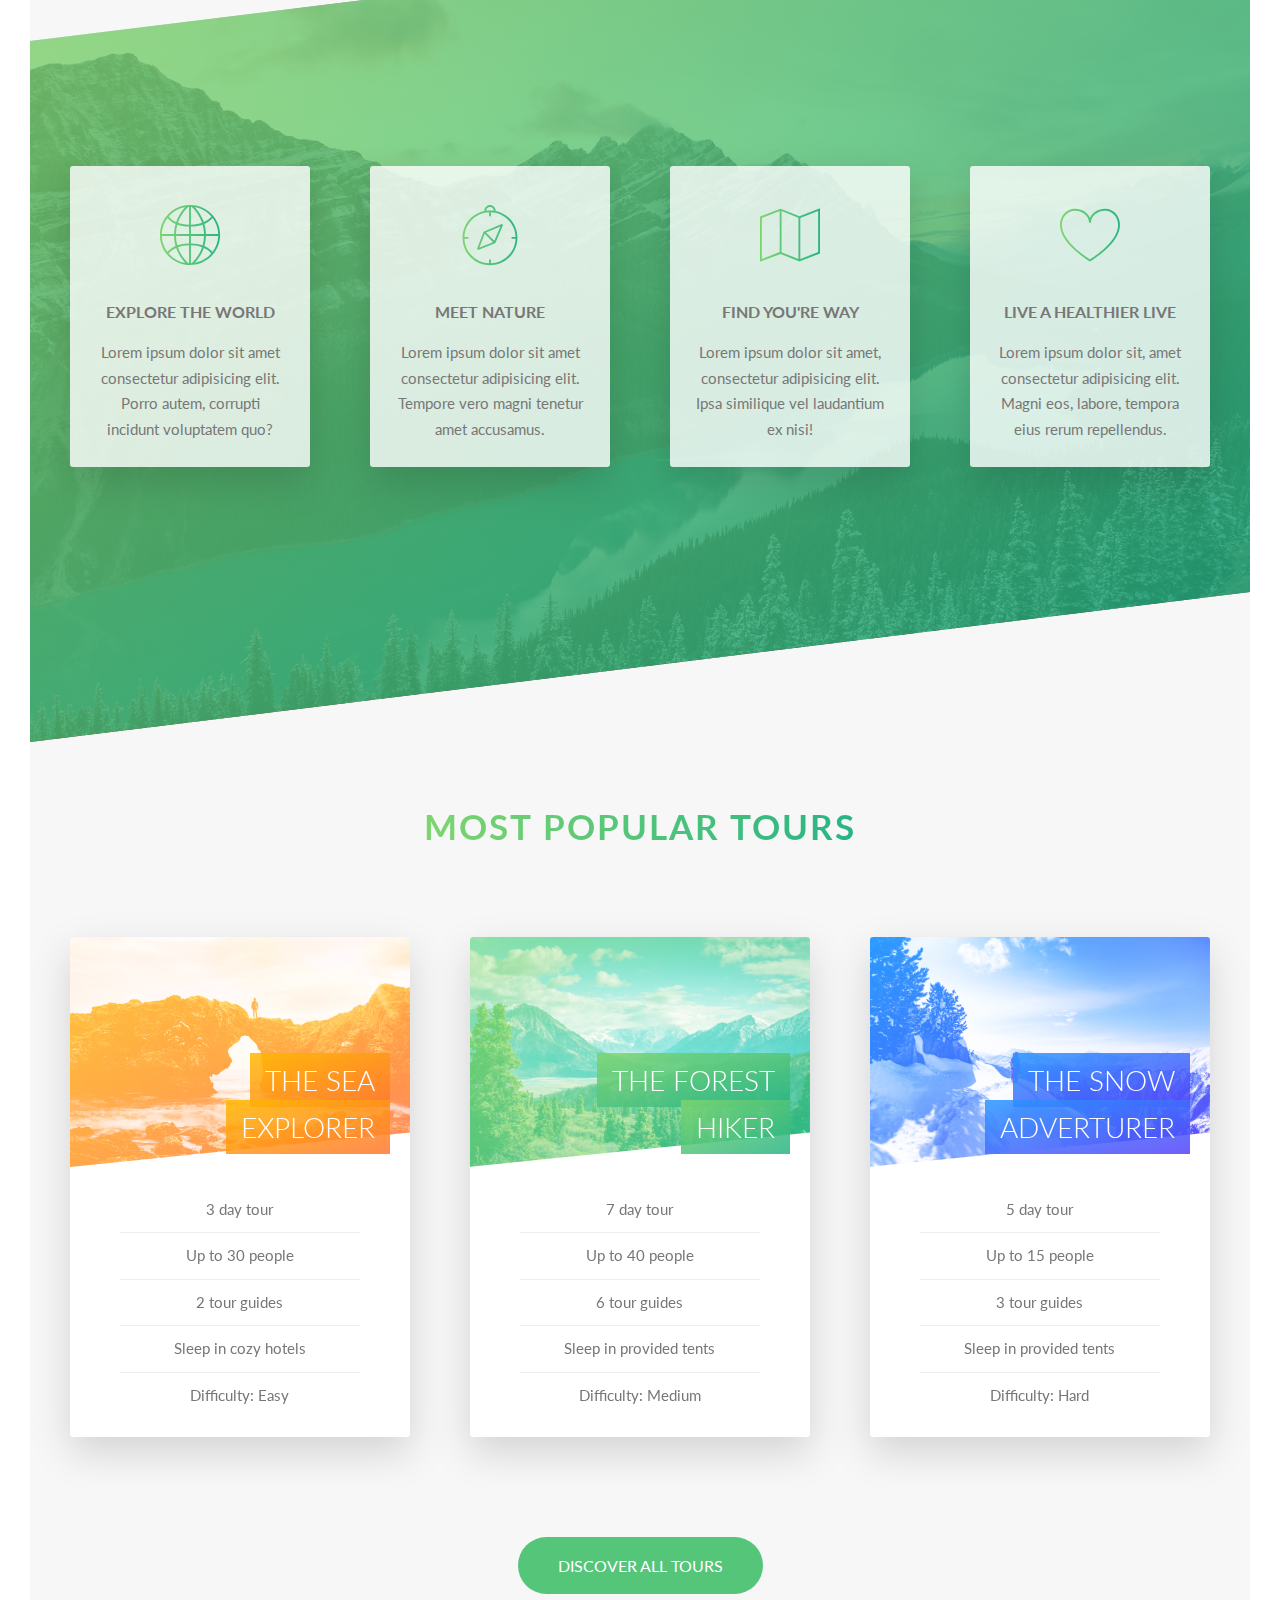
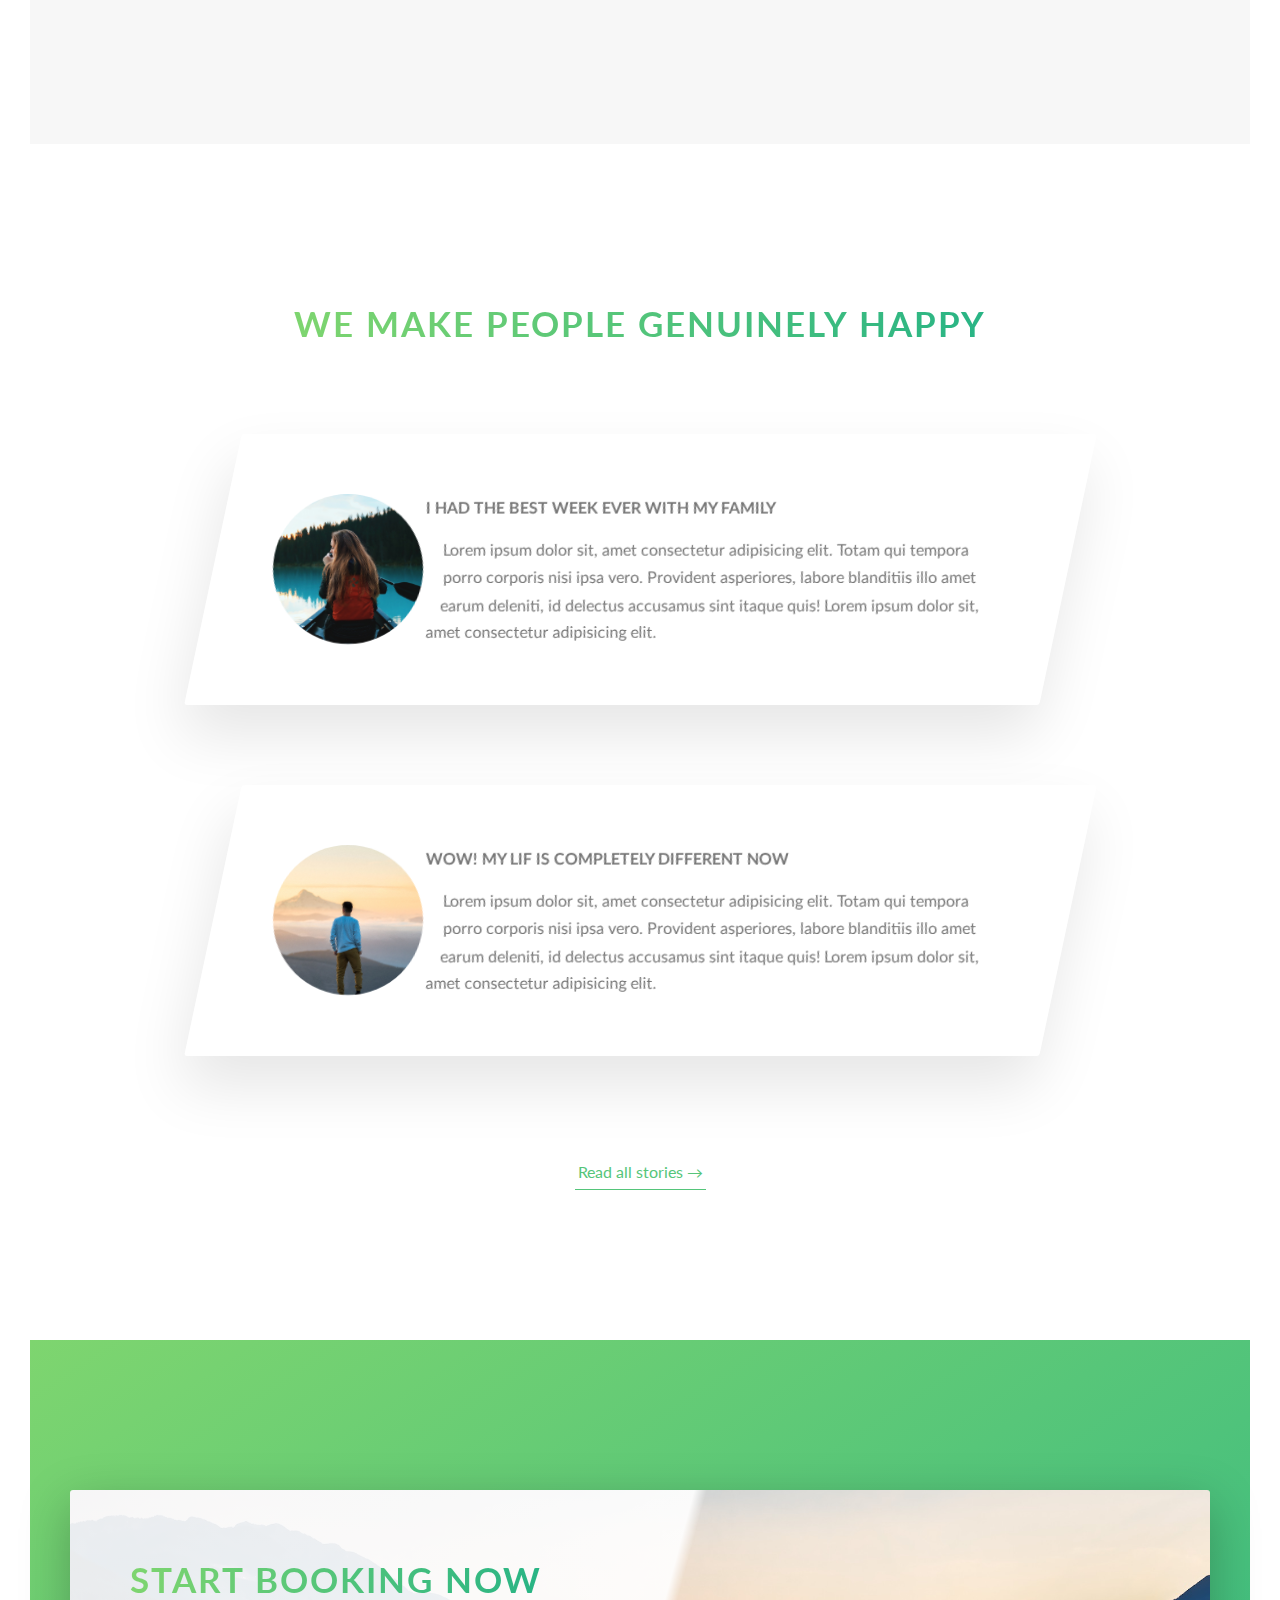
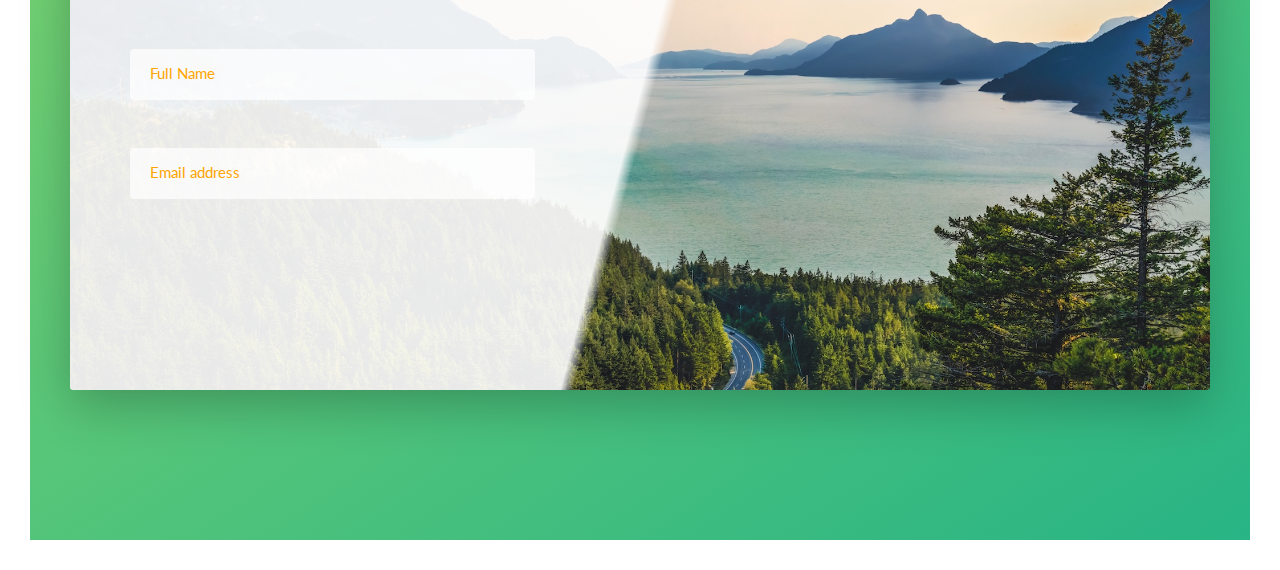
==== commit ddb41d55: "Started with booking section" ====
--- a/Advanced/Natours/index.html
+++ b/Advanced/Natours/index.html
@@ -261,6 +261,31 @@
             </div>
 
          </section>
+
+         <section class="section-book">
+             <div class="row">
+                 <div class="book">
+                     <div class="book__form">
+                         <form action="#" class="form">
+                            <div class="u-margin-bottom-medium">
+                                <h2 class="heading-secondary">
+                                    Start Booking now
+                                </h2>
+                            </div>
+                             <div class="form__group">
+                                <input id="name" type="text" class="form__input" placeholder="Full Name" required>
+                                <label for="name" class="form__label">Full Name</label>
+                            </div>
+                            <div class="form__group">
+                                <input id="email" type="email" class="form__input" placeholder="Email address" required>
+                                <label for="email" class="form__label">Email address</label>
+                            </div>
+                         </form>
+                     </div>
+                 </div>
+             </div>
+         </section>
+
         </main>
     </body>
 </html>
--- a/Advanced/Natours/css/style.css
+++ b/Advanced/Natours/css/style.css
@@ -185,6 +185,20 @@
 .section-stories {
   position: relative;
   padding: 15rem 0; }
+
+.section-book {
+  padding: 15rem 0;
+  background-image: linear-gradient(to right bottom, #7ed56f, #28b485); }
+
+.book {
+  background-image: linear-gradient(105deg, rgba(255, 255, 255, 0.9) 0%, rgba(255, 255, 255, 0.9) 49%, transparent 50%), url(../img/nat-10.jpg);
+  background-size: 100%;
+  border-radius: 3px;
+  box-shadow: 0 1.5rem 5rem rgba(0, 0, 0, 0.25);
+  height: 50rem; }
+  .book__form {
+    width: 50%;
+    padding: 6rem; }
 
 .btn {
   /* Always specify content and display on psuedo element. It inherents from parent element */ }
@@ -442,3 +456,39 @@
     height: 100%;
     width: 100%;
     object-fit: cover; }
+
+.form__group:not(:last-child) {
+  margin-bottom: 2rem; }
+
+.form__input {
+  display: block;
+  font-family: inherit;
+  color: inherit;
+  font-size: 1.5rem;
+  padding: 1.5rem 2rem;
+  border-radius: 4px;
+  background-color: rgba(255, 255, 255, 0.7);
+  border: none;
+  border-bottom: 3px solid transparent;
+  width: 90%; }
+  .form__input:focus {
+    outline: none;
+    box-shadow: 0 1rem 2rem rgba(0, 0, 0, 0.1);
+    border-bottom: 3px solid #55c57a; }
+  .form__input:focus:invalid {
+    border-bottom: 3px solid #ff7730; }
+  .form__input::-webkit-input-placeholder {
+    color: orange; }
+
+.form__label {
+  display: block;
+  font-size: 1.2rem;
+  font-weight: 700;
+  margin-left: 2rem;
+  margin-top: .7rem;
+  transition: all .5s; }
+
+.form__input:placeholder-shown + .form__label {
+  opacity: 0;
+  visibility: hidden;
+  transform: translateY(-4rem); }
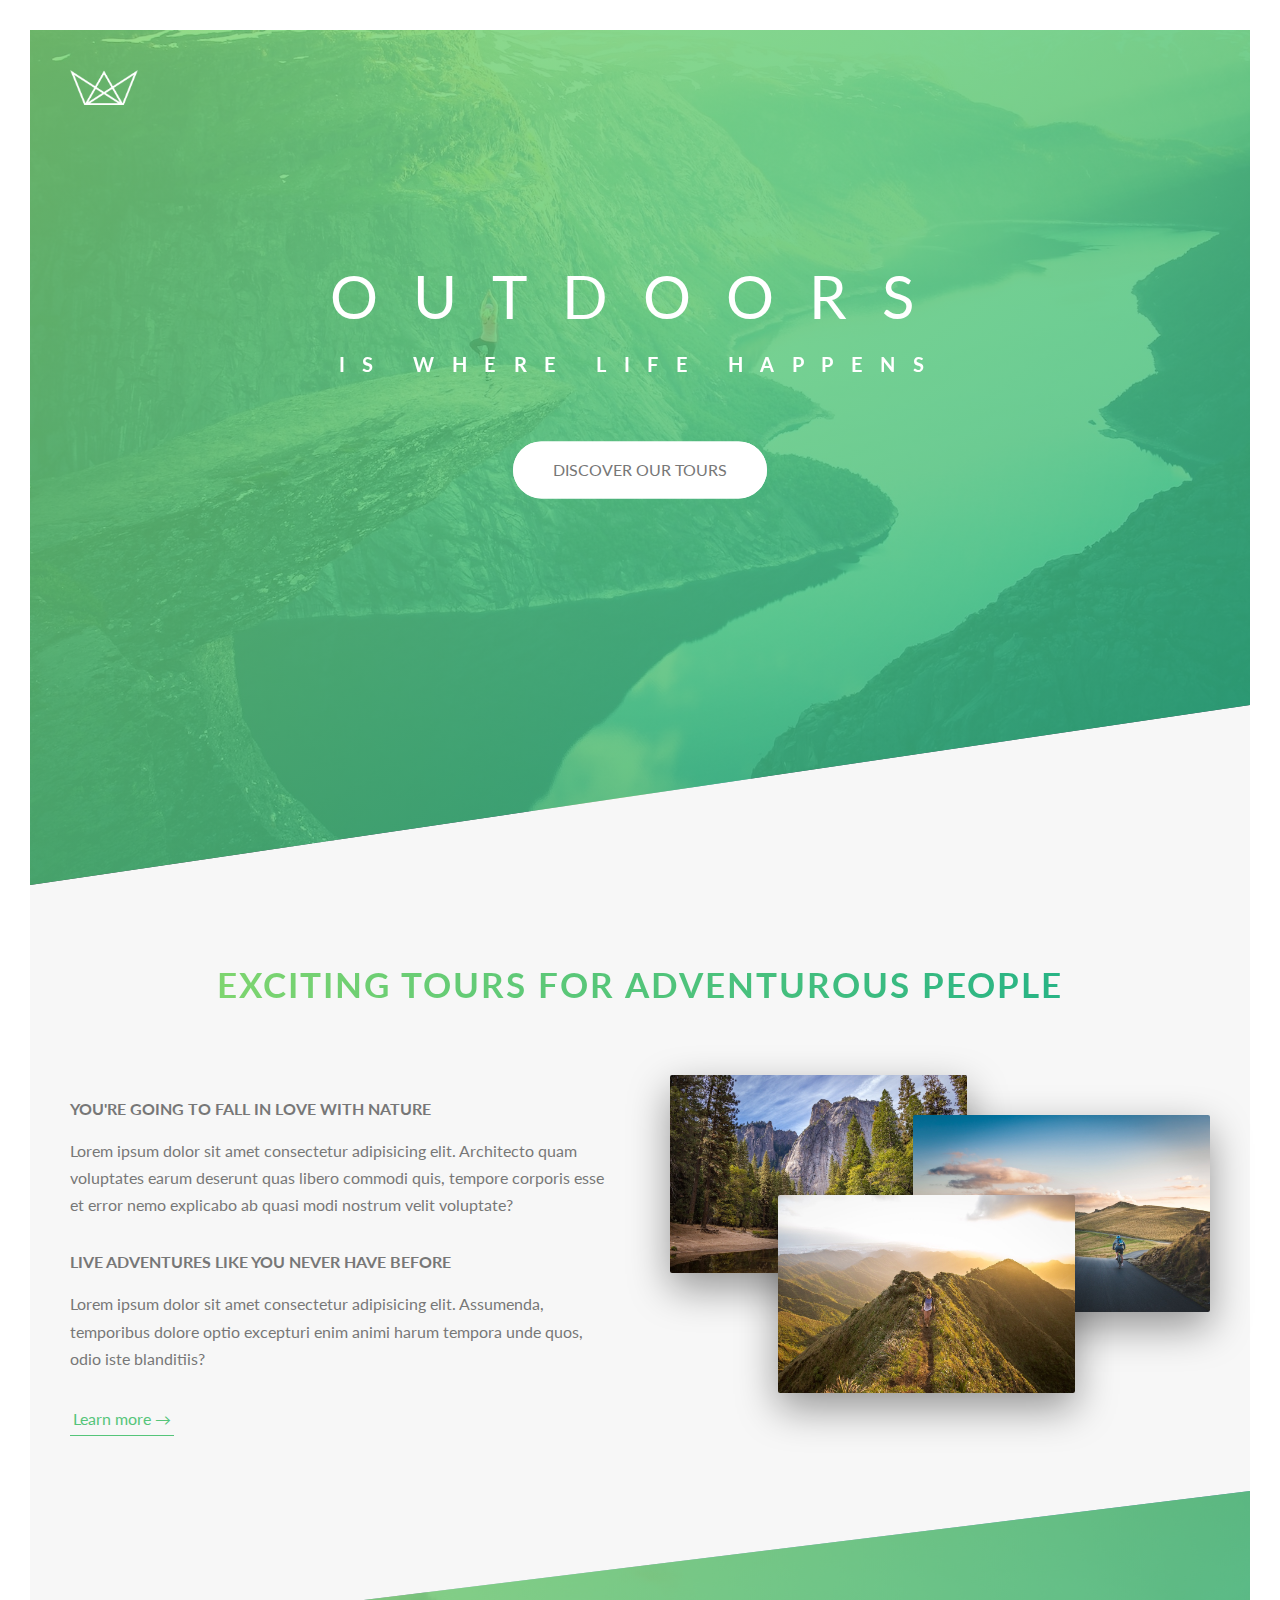
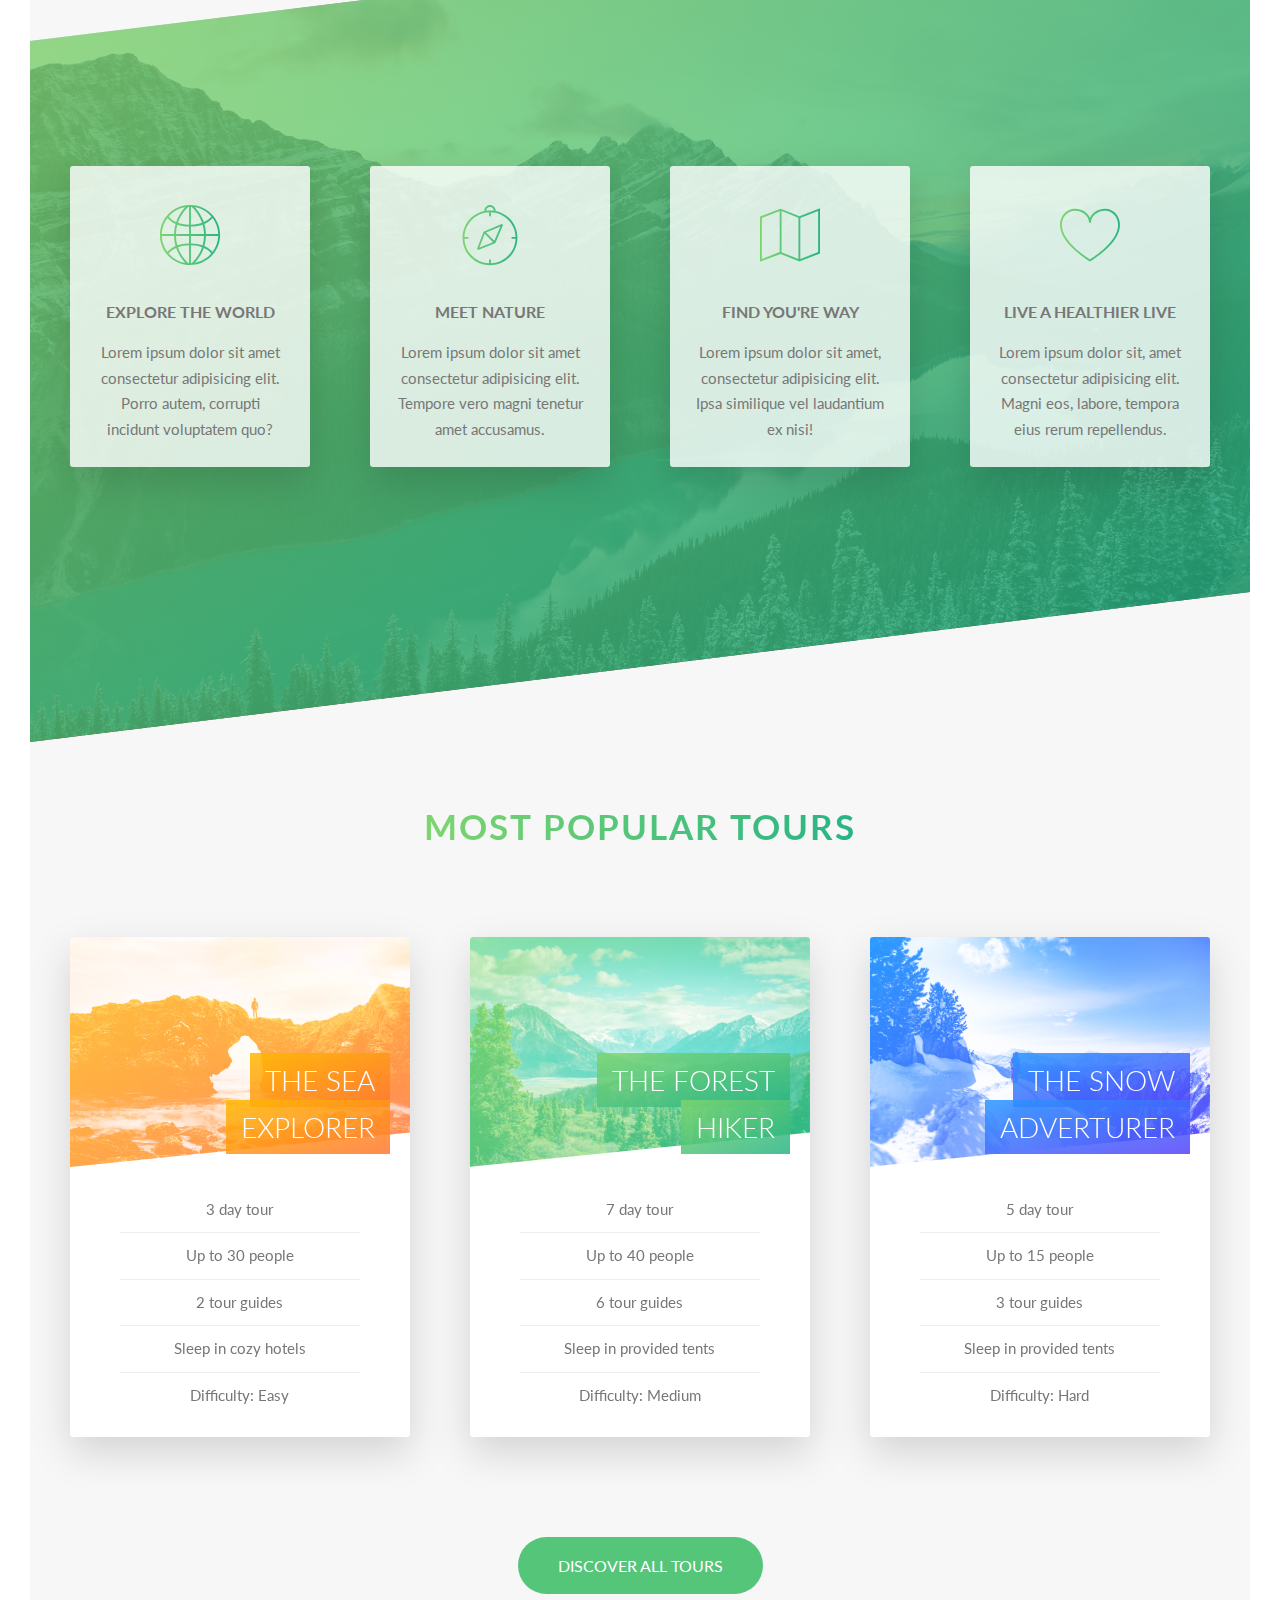
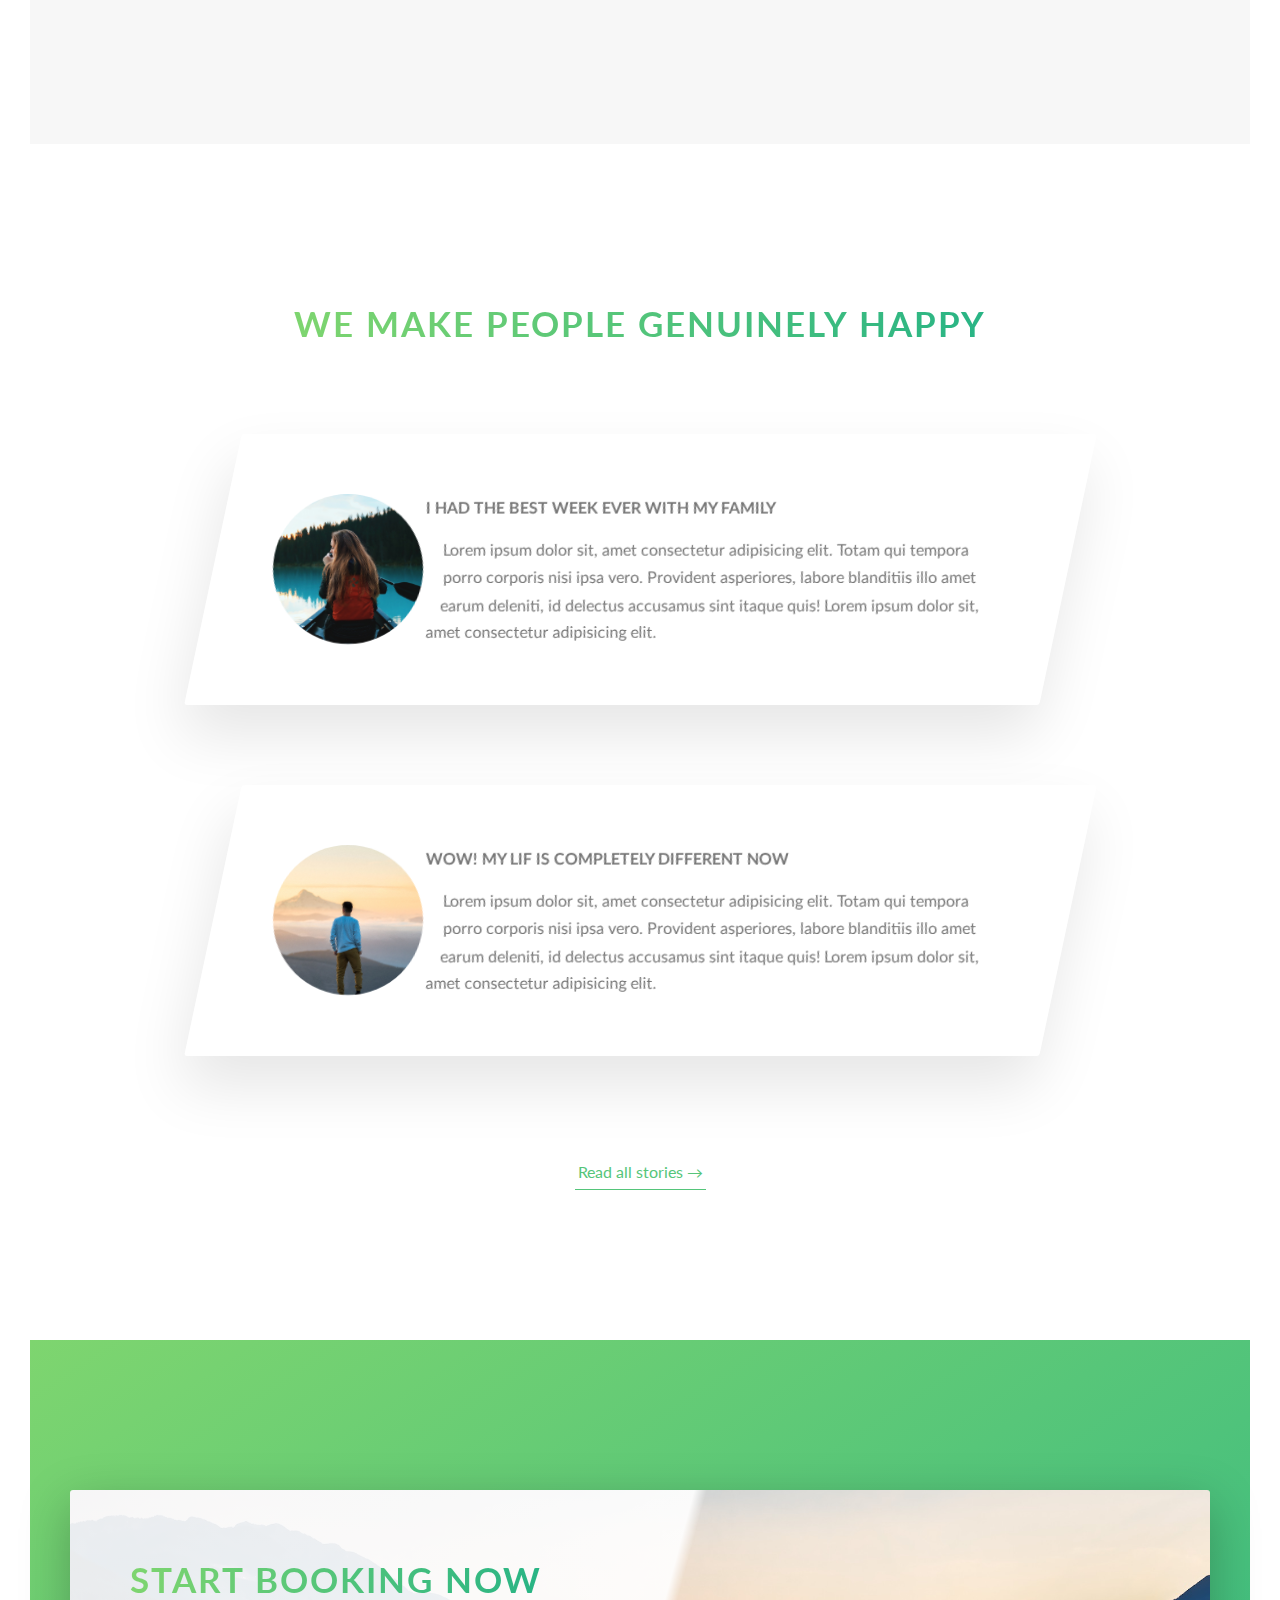
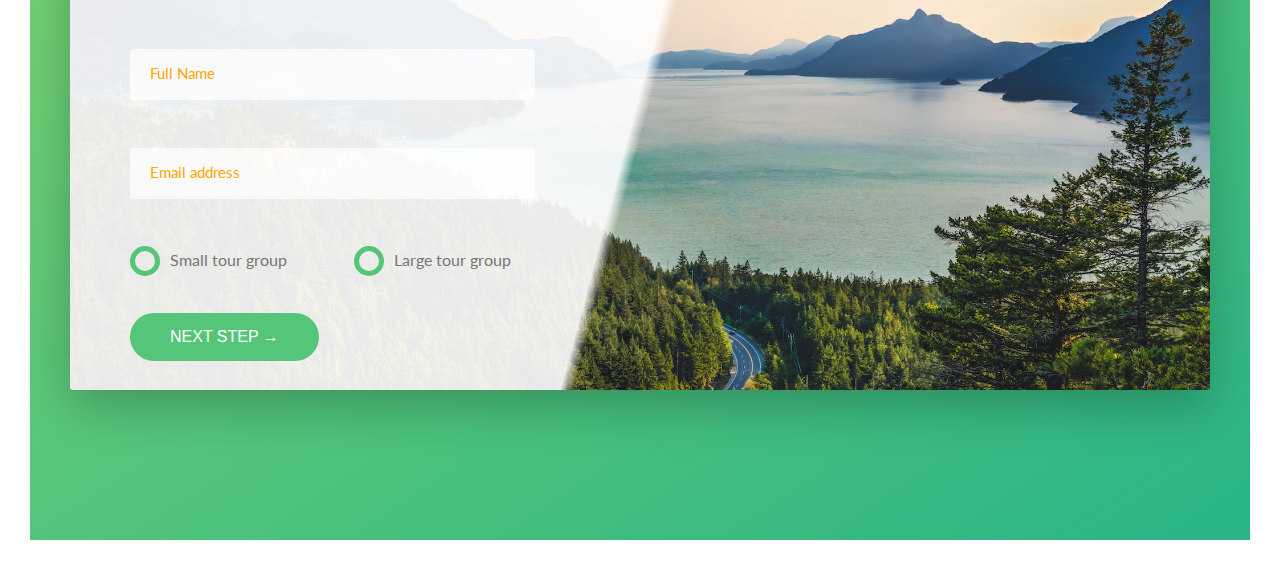
==== commit a6618cd8: "Finished the form" ====
--- a/Advanced/Natours/index.html
+++ b/Advanced/Natours/index.html
@@ -280,6 +280,28 @@
                                 <input id="email" type="email" class="form__input" placeholder="Email address" required>
                                 <label for="email" class="form__label">Email address</label>
                             </div>
+
+                            <div class="form__group u-margin-bottom-medium">
+                                <div class="form__radio-group">
+                                    <input name="size" id="small" type="radio" class="form__radio-input">
+                                    <label for="small" class="form__radio-label">
+                                        <span class="form__radio-button"></span>
+                                        Small tour group
+                                    </label>
+                                </div>
+
+                                <div class="form__radio-group">
+                                    <input name="size" id="large" type="radio" class="form__radio-input">
+                                    <label for="large" class="form__radio-label">
+                                      <span class="form__radio-button"></span>
+                                      Large tour group
+                                    </label>
+                                </div>
+                            </div>
+
+                            <div class="form__group">
+                                <button class="btn btn--green">Next step &rarr;</button>
+                            </div>
                          </form>
                      </div>
                  </div>
--- a/Advanced/Natours/css/style.css
+++ b/Advanced/Natours/css/style.css
@@ -100,22 +100,22 @@
     transform: translateY(0); } }
 
 .u-center-text {
-  text-align: center; }
+  text-align: center !important; }
 
 .u-margin-bottom-big {
-  margin-bottom: 8rem; }
+  margin-bottom: 8rem !important; }
 
 .u-margin-bottom-medium {
-  margin-bottom: 4rem; }
+  margin-bottom: 4rem !important; }
 
 .u-margin-bottom-small {
-  margin-bottom: 1.5rem; }
+  margin-bottom: 1.5rem !important; }
 
 .u-margin-top-big {
-  margin-top: 8rem; }
+  margin-top: 8rem !important; }
 
 .u-margin-top-huge {
-  margin-top: 10rem; }
+  margin-top: 10rem !important; }
 
 .row {
   margin: 0 auto;
@@ -202,7 +202,7 @@
 
 .btn {
   /* Always specify content and display on psuedo element. It inherents from parent element */ }
-  .btn:link, .btn:visited {
+  .btn, .btn:link, .btn:visited {
     font-size: 1.6rem;
     text-transform: uppercase;
     text-decoration: none;
@@ -210,8 +210,11 @@
     display: inline-block;
     border-radius: 10rem;
     transition: all .2s;
-    position: relative; }
-  .btn:active {
+    position: relative;
+    border: none;
+    cursor: pointer; }
+  .btn:active, .btn:focus {
+    outline: none;
     transform: translateY(-0.1rem);
     box-shadow: 0 0.5rem 1rem rgba(0, 0, 0, 0.2); }
   .btn:hover {
@@ -457,38 +460,72 @@
     width: 100%;
     object-fit: cover; }
 
-.form__group:not(:last-child) {
-  margin-bottom: 2rem; }
-
-.form__input {
-  display: block;
-  font-family: inherit;
-  color: inherit;
-  font-size: 1.5rem;
-  padding: 1.5rem 2rem;
-  border-radius: 4px;
-  background-color: rgba(255, 255, 255, 0.7);
-  border: none;
-  border-bottom: 3px solid transparent;
-  width: 90%; }
-  .form__input:focus {
-    outline: none;
-    box-shadow: 0 1rem 2rem rgba(0, 0, 0, 0.1);
-    border-bottom: 3px solid #55c57a; }
-  .form__input:focus:invalid {
-    border-bottom: 3px solid #ff7730; }
-  .form__input::-webkit-input-placeholder {
-    color: orange; }
-
-.form__label {
-  display: block;
-  font-size: 1.2rem;
-  font-weight: 700;
-  margin-left: 2rem;
-  margin-top: .7rem;
-  transition: all .5s; }
-
-.form__input:placeholder-shown + .form__label {
-  opacity: 0;
-  visibility: hidden;
-  transform: translateY(-4rem); }
+.form {
+  /**************** Radio Buttons   **************/ }
+  .form__group:not(:last-child) {
+    margin-bottom: 2rem; }
+  .form__input {
+    display: block;
+    font-family: inherit;
+    color: inherit;
+    font-size: 1.5rem;
+    padding: 1.5rem 2rem;
+    border-radius: 4px;
+    background-color: rgba(255, 255, 255, 0.7);
+    border: none;
+    border-bottom: 3px solid transparent;
+    width: 90%;
+    transition: all .3s; }
+    .form__input:focus {
+      outline: none;
+      box-shadow: 0 1rem 2rem rgba(0, 0, 0, 0.1);
+      border-bottom: 3px solid #55c57a; }
+    .form__input:focus:invalid {
+      border-bottom: 3px solid #ff7730; }
+    .form__input::-webkit-input-placeholder {
+      color: orange; }
+  .form__label {
+    display: block;
+    font-size: 1.2rem;
+    font-weight: 700;
+    margin-left: 2rem;
+    margin-top: .7rem;
+    transition: all .5s; }
+  .form__input:placeholder-shown + .form__label {
+    opacity: 0;
+    visibility: hidden;
+    transform: translateY(-4rem); }
+  .form__radio-group {
+    width: 49%;
+    display: inline-block; }
+  .form__radio-label {
+    position: relative;
+    font-size: 1.6rem;
+    cursor: pointer;
+    padding-left: 4rem; }
+  .form__radio-button {
+    display: inline-block;
+    position: absolute;
+    height: 3rem;
+    width: 3rem;
+    border: 5px solid #55c57a;
+    border-radius: 50%;
+    left: 0;
+    top: -.4rem; }
+    .form__radio-button::after {
+      position: absolute;
+      content: "";
+      display: block;
+      height: 1.4rem;
+      width: 1.4rem;
+      border-radius: 50%;
+      top: 50%;
+      left: 50%;
+      transform: translate(-50%, -50%);
+      background-color: #55c57a;
+      opacity: 0;
+      transition: opacity .3s; }
+  .form__radio-input {
+    display: none; }
+  .form__radio-input:checked ~ .form__radio-label .form__radio-button:after {
+    opacity: 1; }
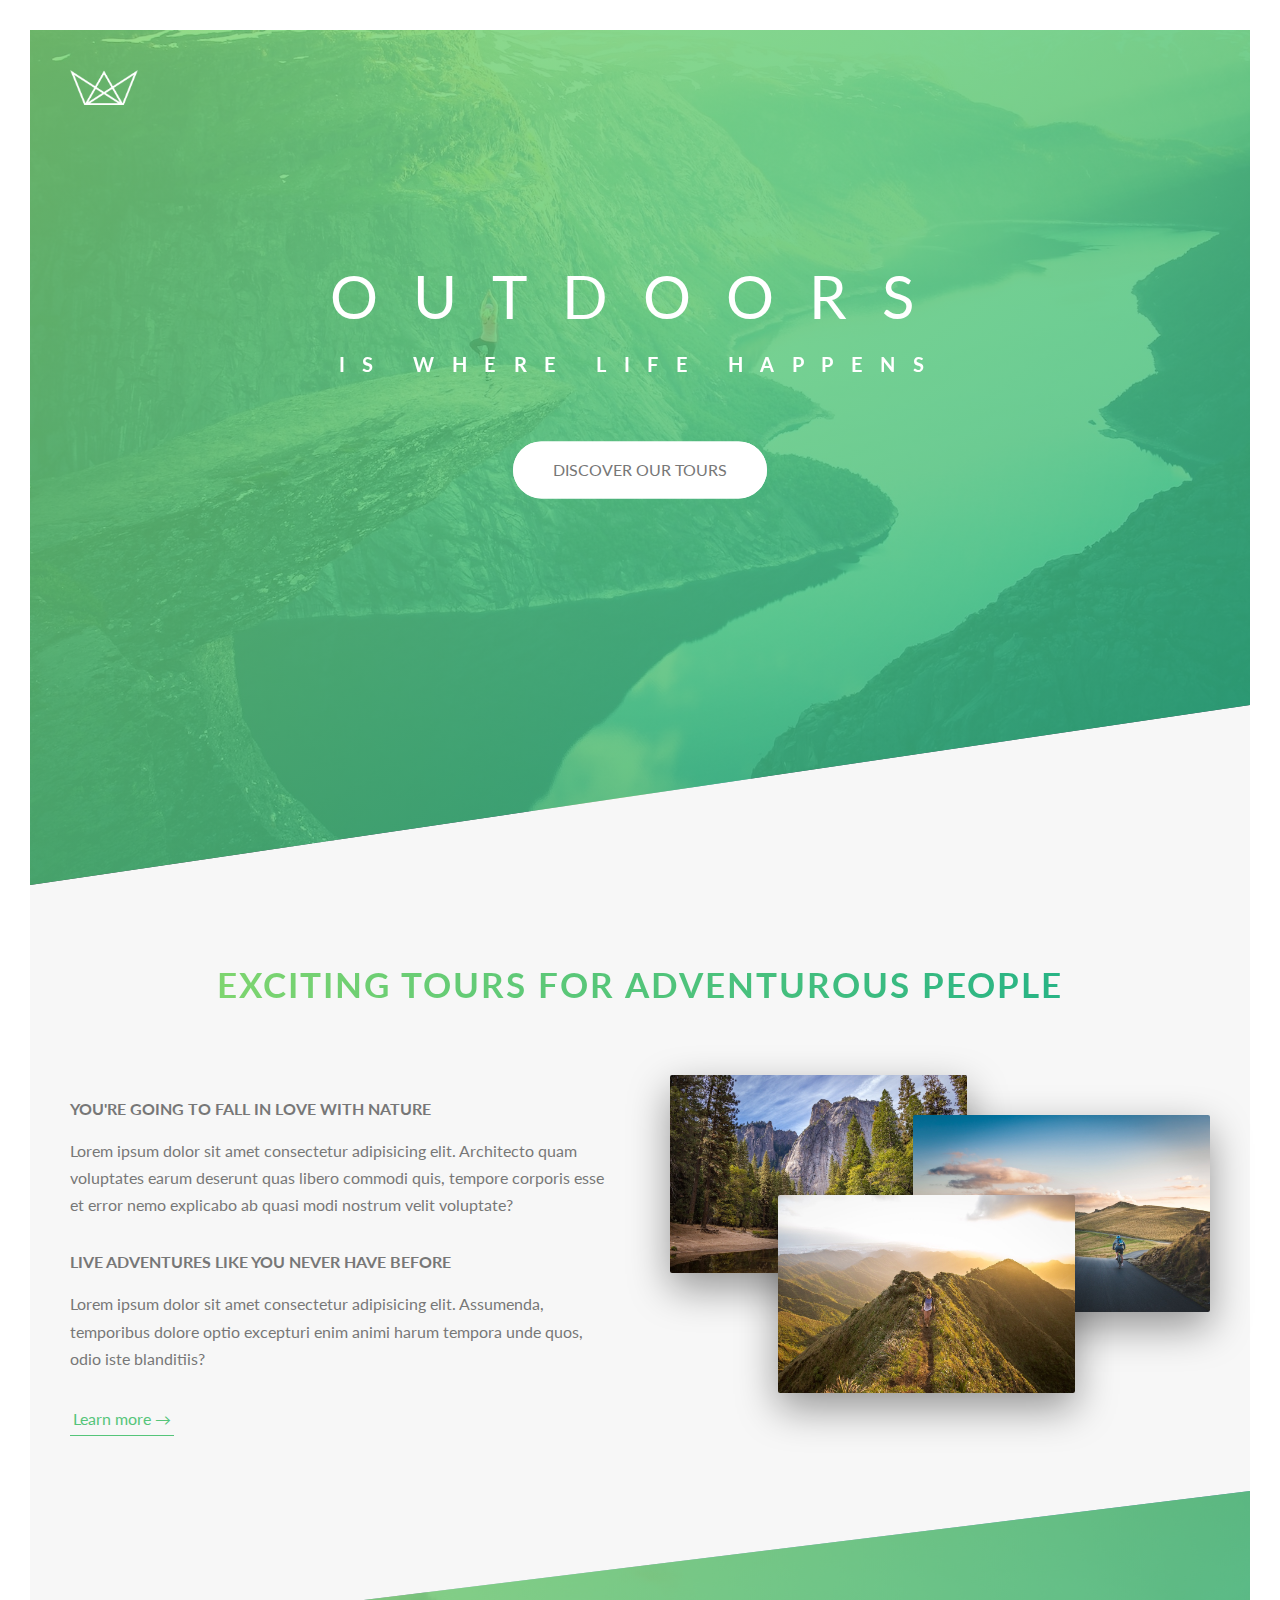
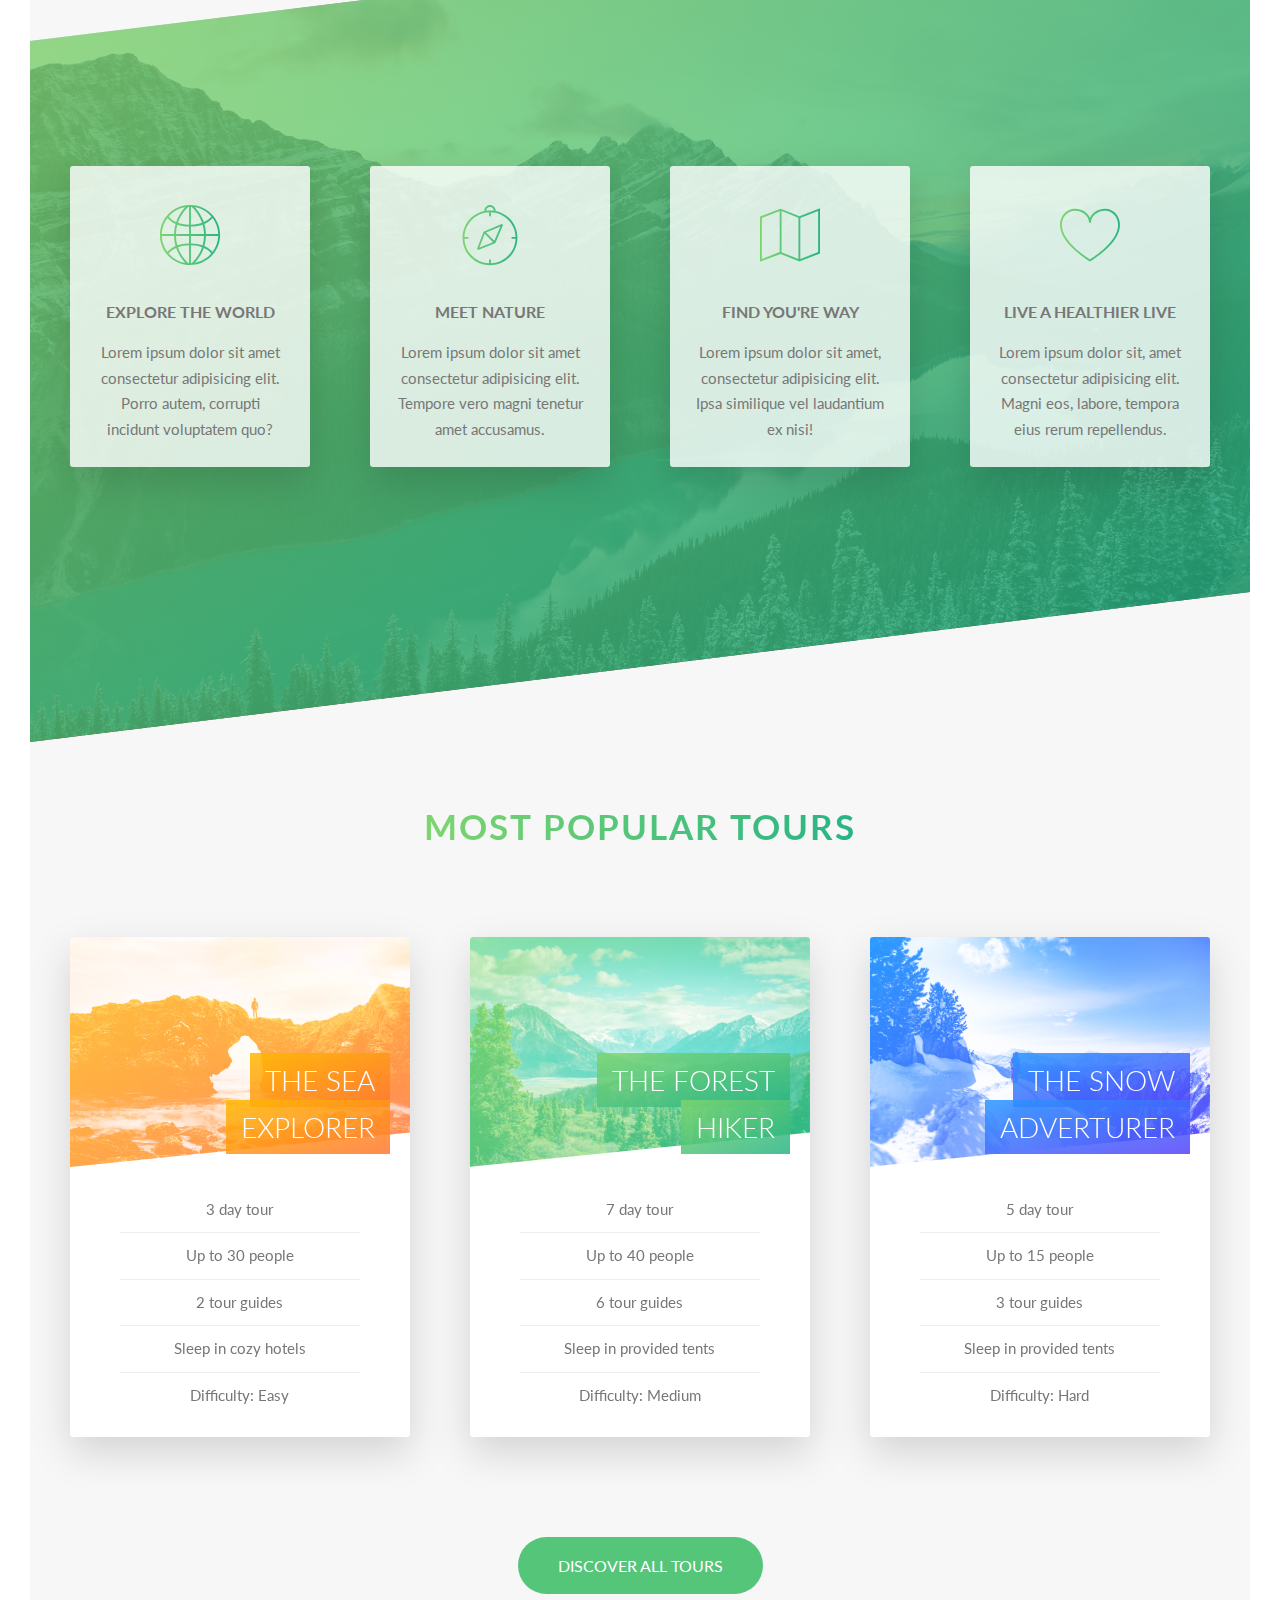
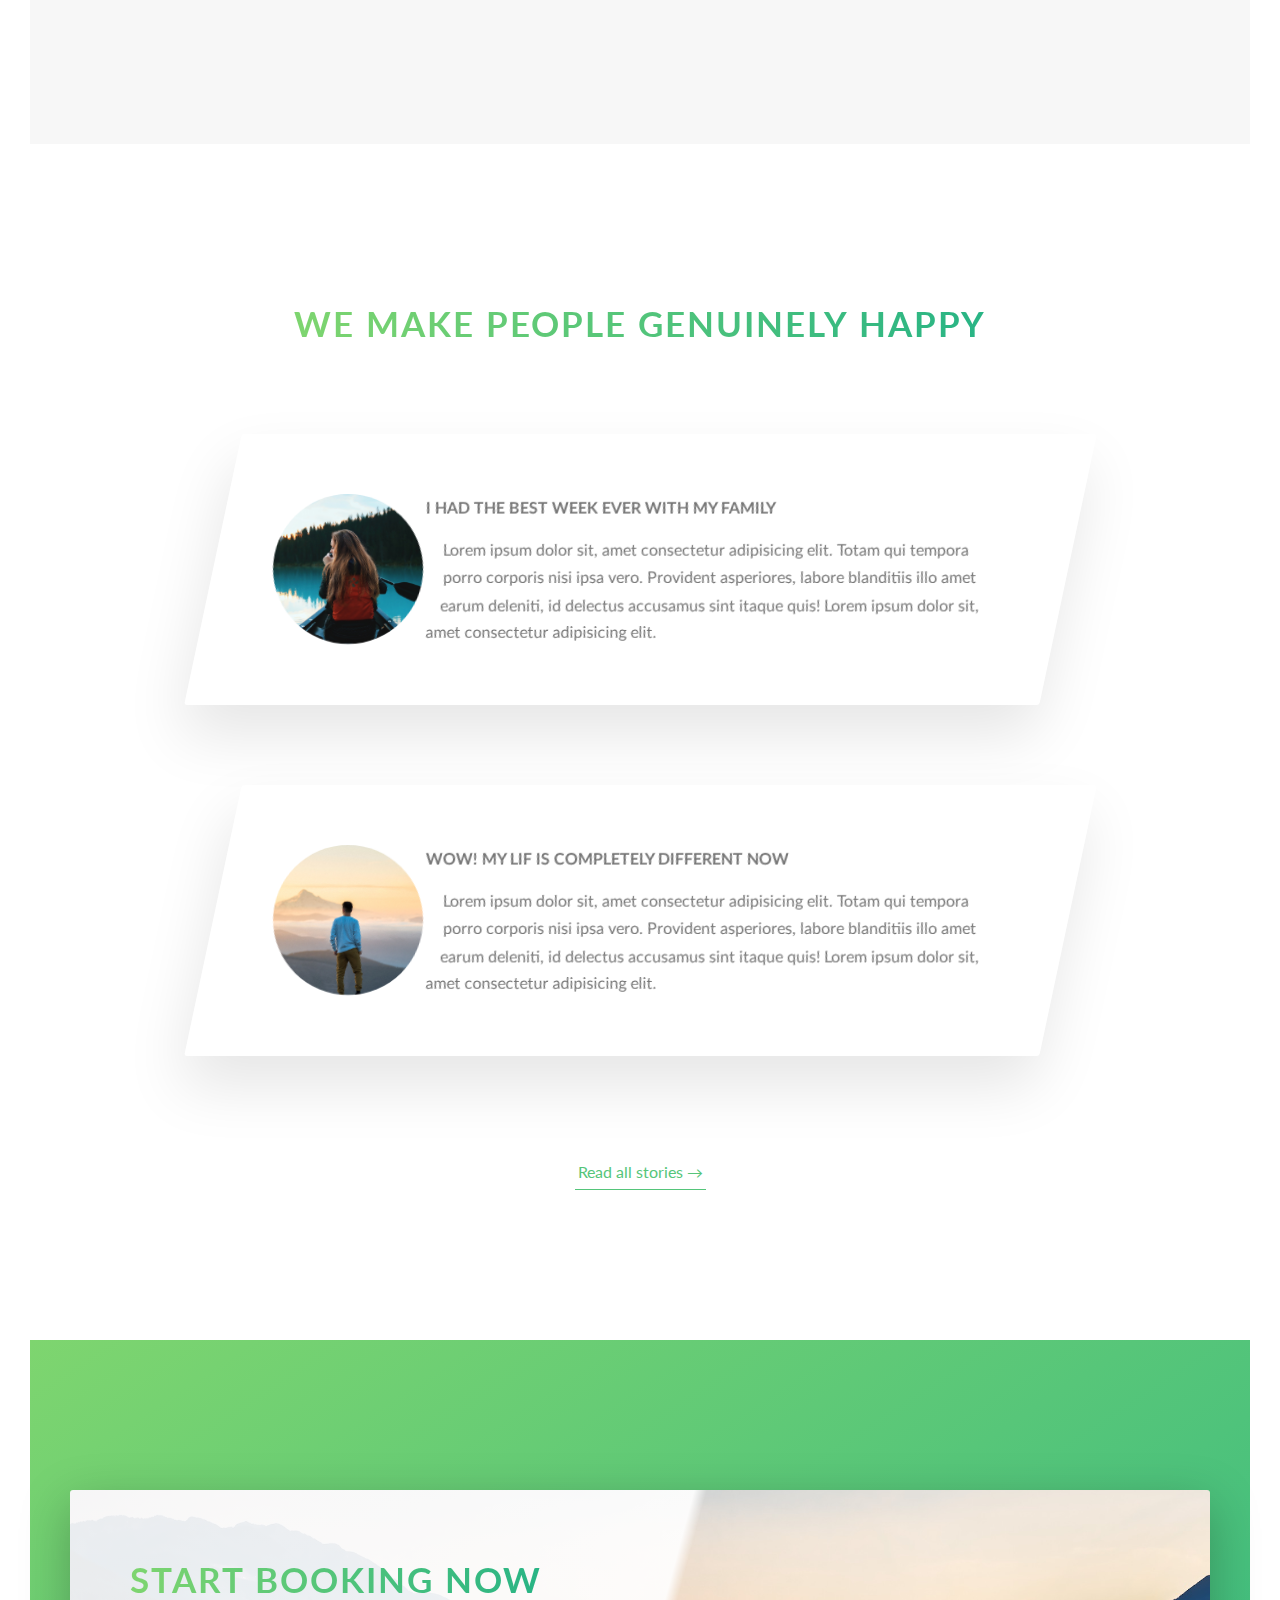
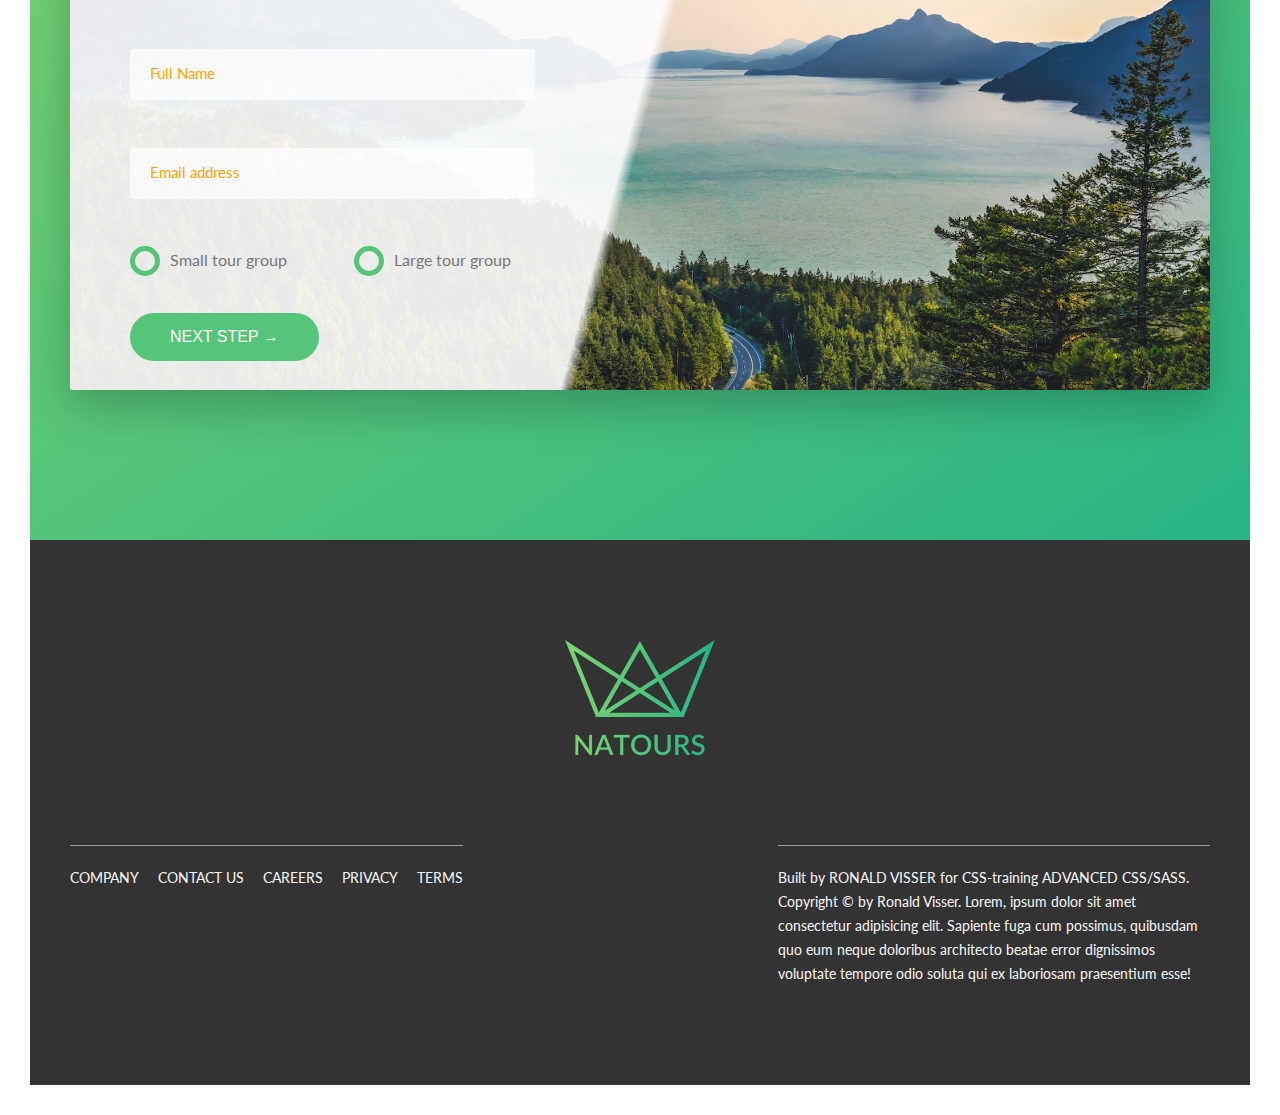
==== commit 5353079a: "Started and finished Footer" ====
--- a/Advanced/Natours/index.html
+++ b/Advanced/Natours/index.html
@@ -307,7 +307,30 @@
                  </div>
              </div>
          </section>
-
         </main>
+
+        <footer class="footer">
+            <div class="footer__logo-box">
+                <img src="img/logo-green-2x.png" alt="Full logo" class="footer__logo">
+            </div>
+            <div class="row">
+                <div class="col-1-of-2">
+                    <div class="footer__navigation">
+                        <ul class="footer__list">
+                            <li class="footer__item"><a href="#" class="footer__link">Company</a></li>
+                            <li class="footer__item"><a href="#" class="footer__link">Contact us</a></li>
+                            <li class="footer__item"><a href="#" class="footer__link">Careers</a></li>
+                            <li class="footer__item"><a href="#" class="footer__link">Privacy</a></li>
+                            <li class="footer__item"><a href="#" class="footer__link">Terms</a></li>
+                        </ul>
+                    </div>
+                </div>
+                <div class="col-1-of-2">
+                    <p class="footer__copyright">
+                        Built by <a href="#" class="footer__link">Ronald Visser</a> for CSS-training <a href="#" class="footer__link">Advanced CSS/Sass</a>. Copyright &copy; by Ronald Visser. Lorem, ipsum dolor sit amet consectetur adipisicing elit. Sapiente fuga cum possimus, quibusdam quo eum neque doloribus architecto beatae error dignissimos voluptate tempore odio soluta qui ex laboriosam praesentium esse!
+                    </p>
+                </div>
+            </div>
+        </footer>
     </body>
 </html>
--- a/Advanced/Natours/css/style.css
+++ b/Advanced/Natours/css/style.css
@@ -162,6 +162,44 @@
     left: 50%;
     transform: translate(-50%, -50%);
     text-align: center; }
+
+.footer {
+  background-color: #333;
+  color: #f7f7f7;
+  padding: 10rem 0;
+  font-size: 1.4rem; }
+  .footer__logo-box {
+    text-align: center;
+    margin-bottom: 8rem; }
+  .footer__logo {
+    width: 15rem;
+    height: auto; }
+  .footer__navigation {
+    border-top: 1px solid #999;
+    padding-top: 2rem;
+    display: inline-block; }
+  .footer__list {
+    list-style: none; }
+  .footer__item {
+    display: inline-block; }
+    .footer__item:not(:last-child) {
+      margin-right: 1.5rem; }
+  .footer__link:link, .footer__link:visited {
+    background-color: #333;
+    color: #f7f7f7;
+    text-decoration: none;
+    text-transform: uppercase;
+    display: inline-block;
+    transition: all .2s; }
+  .footer__link:hover, .footer__link:active {
+    color: #55c57a;
+    box-shadow: 0 1rem 2rem rgba(0, 0, 0, 0.4);
+    transform: rotate(5deg) scale(1.3); }
+  .footer__copyright {
+    border-top: 1px solid #999;
+    padding-top: 2rem;
+    width: 80%;
+    float: right; }
 
 .section-about {
   background-color: #f7f7f7;
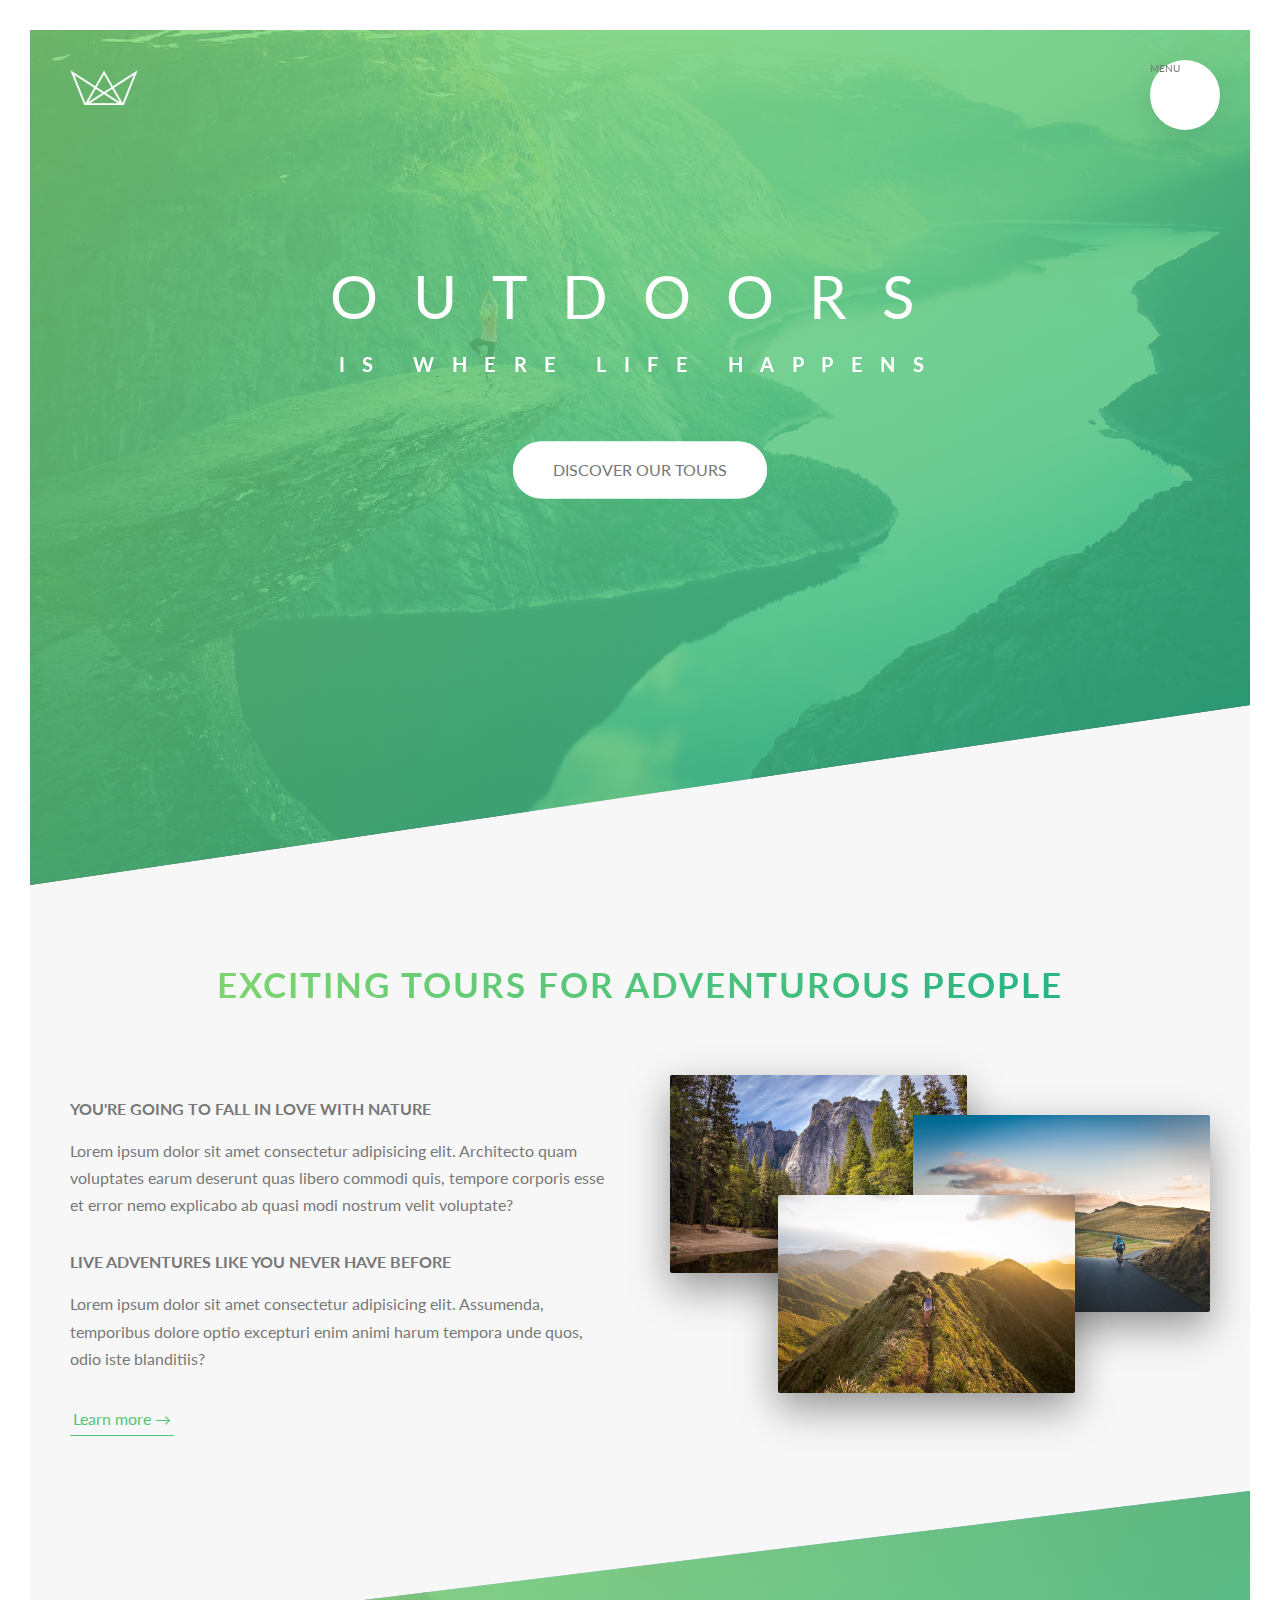
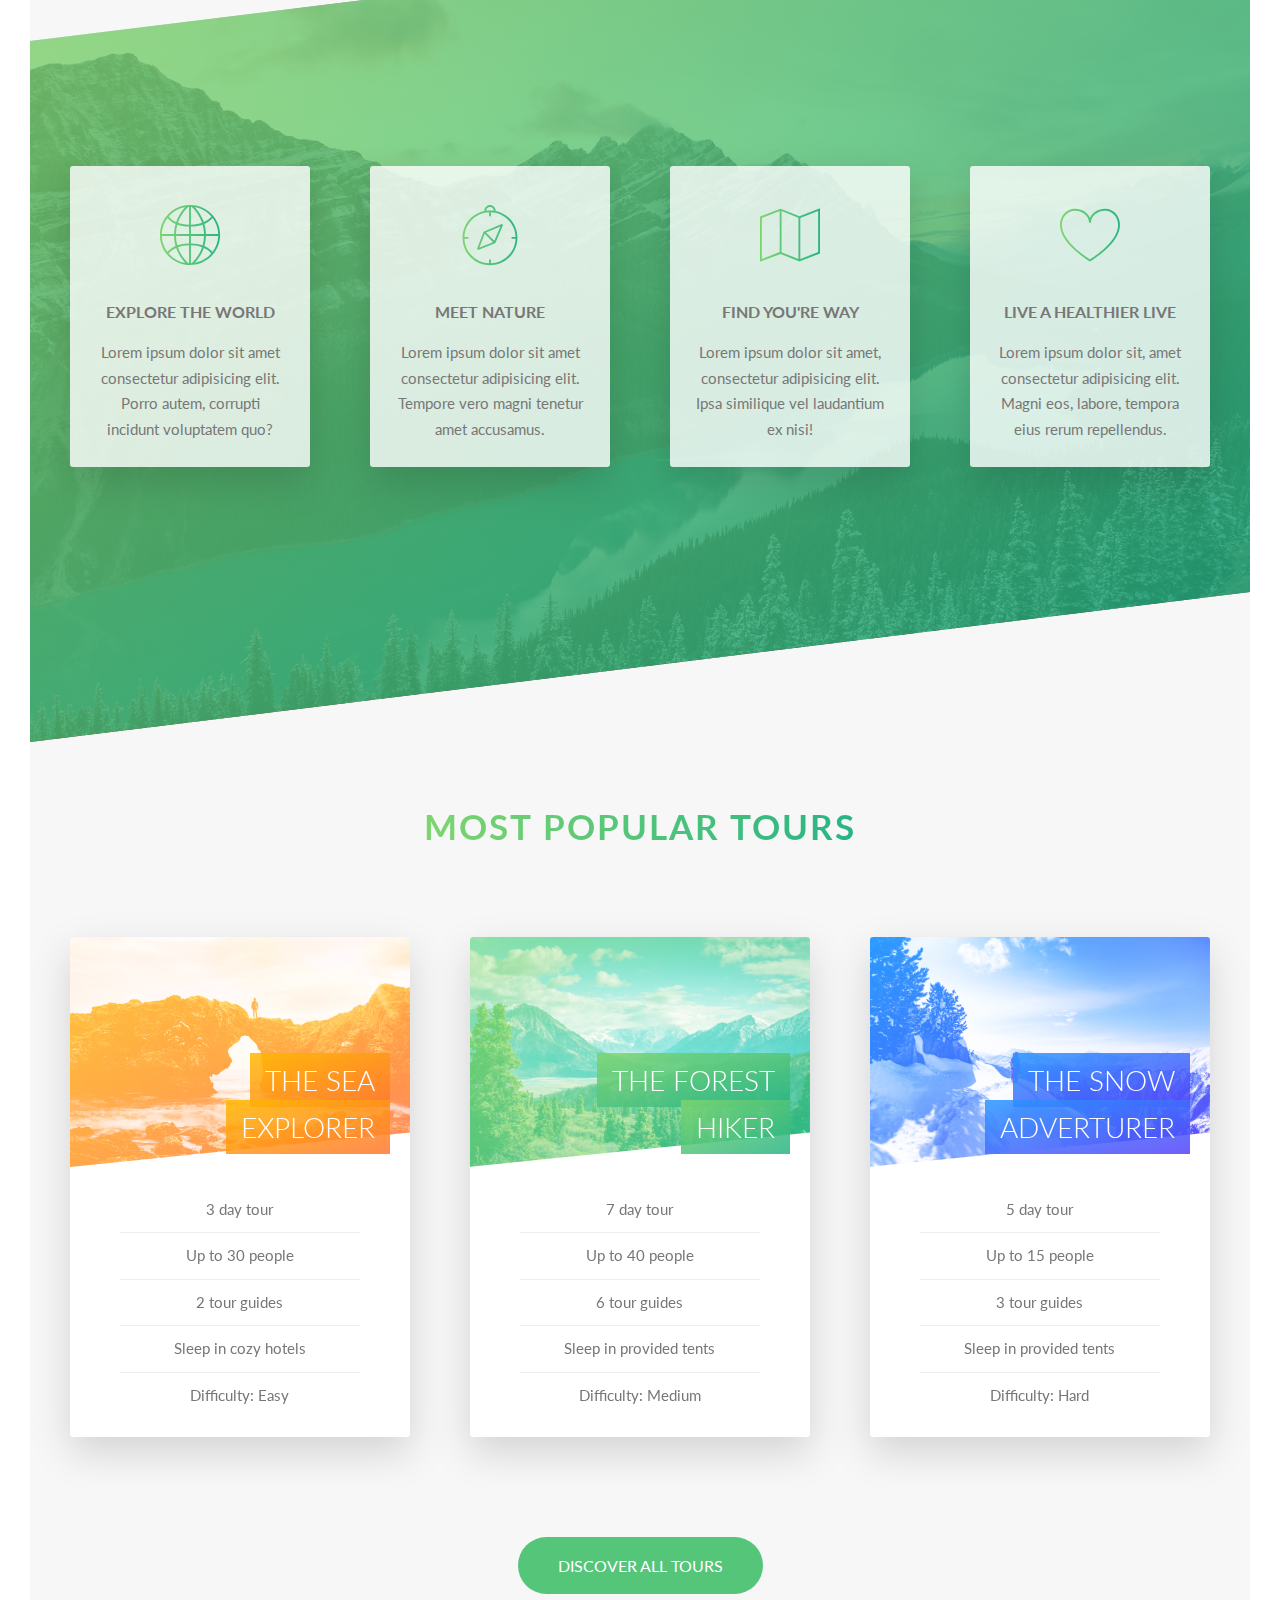
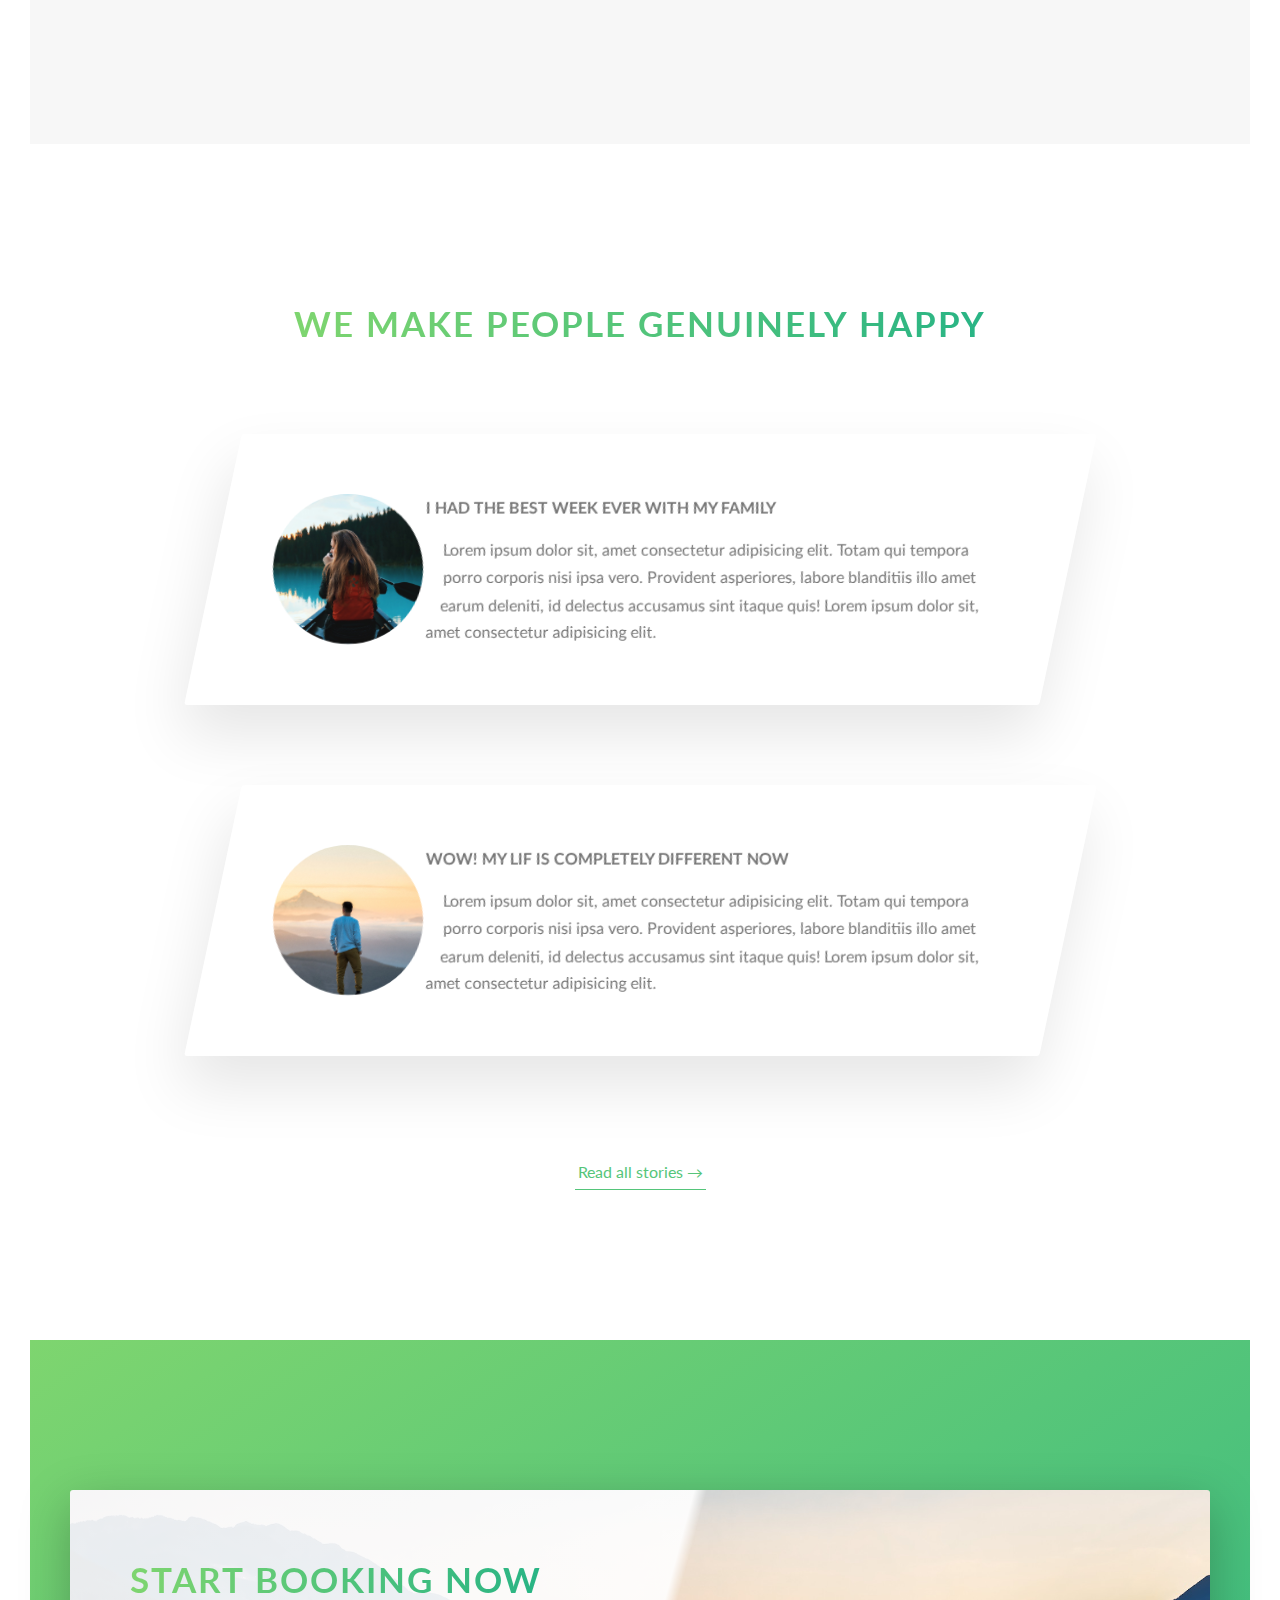
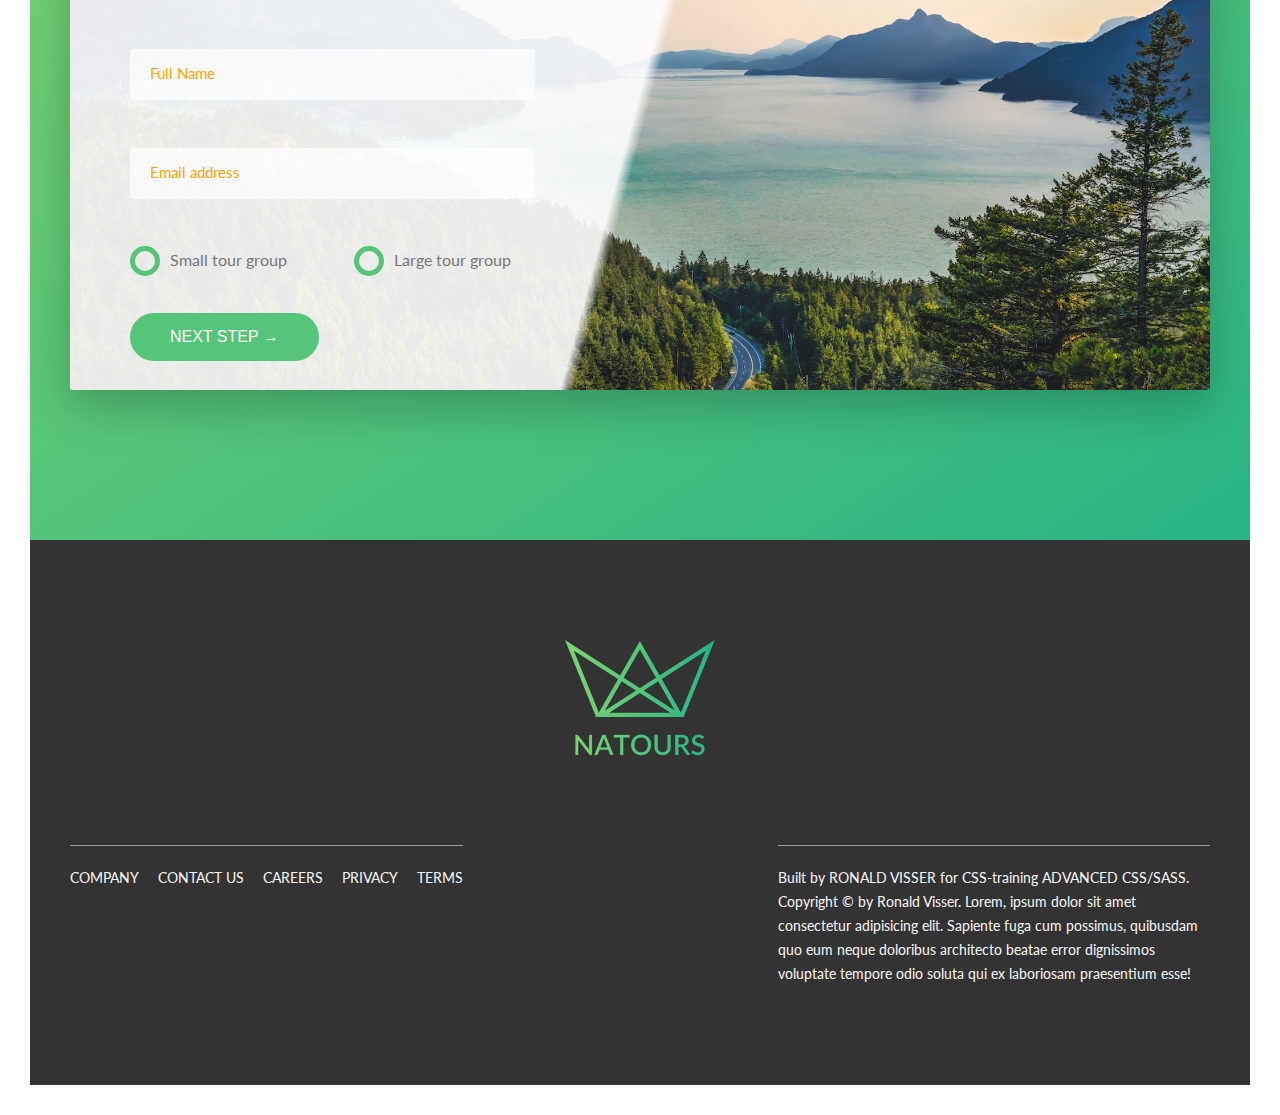
==== commit 5a70ff26: "Started with navigation" ====
--- a/Advanced/Natours/index.html
+++ b/Advanced/Natours/index.html
@@ -14,6 +14,23 @@
     </head>
 
     <body>
+
+        <div class="navigation">
+            <input id="navi-toggle" type="checkbox" class="navigation__checkbox">
+            <label for="navi-toggle" class="navigation__button">MENU</label>
+
+            <div class="navigation__background">&nbsp;</div>
+
+            <nav class="navigation__nav">
+                <ul class="navigation__list">
+                    <li class="navigation__item"><a href="#" class="navigation__link"><span>01</span>About Natours</a></li>
+                    <li class="navigation__item"><a href="#" class="navigation__link"><span>02</span>Your benefits</a></li>
+                    <li class="navigation__item"><a href="#" class="navigation__link"><span>03</span>Popular tours</a></li>
+                    <li class="navigation__item"><a href="#" class="navigation__link"><span>04</span>Stories</a></li>
+                    <li class="navigation__item"><a href="#" class="navigation__link"><span>05</span>Book now</a></li>
+                </ul>
+            </nav>
+        </div>
 
         <header class="header">
             <div class="header__logo-box">
--- a/Advanced/Natours/css/style.css
+++ b/Advanced/Natours/css/style.css
@@ -162,6 +162,80 @@
     left: 50%;
     transform: translate(-50%, -50%);
     text-align: center; }
+
+.navigation__checkbox {
+  display: none; }
+
+.navigation__button {
+  position: fixed;
+  top: 6rem;
+  right: 6rem;
+  background-color: #fff;
+  height: 7rem;
+  width: 7rem;
+  border-radius: 50%;
+  z-index: 2000;
+  box-shadow: 0 1rem 3rem rgba(0, 0, 0, 0.1); }
+
+.navigation__background {
+  height: 6rem;
+  width: 6rem;
+  border-radius: 50%;
+  position: fixed;
+  top: 6.5rem;
+  right: 6.5rem;
+  background-image: radial-gradient(#7ed56f, #28b485);
+  z-index: 1000;
+  transition: transform 0.6s cubic-bezier(0.445, 0.05, 0.55, 0.95); }
+
+.navigation__nav {
+  position: fixed;
+  top: 0;
+  right: 0;
+  height: 100vh;
+  width: 0;
+  z-index: 1500;
+  opacity: 0;
+  transition: all 0.6s cubic-bezier(0.68, -0.55, 0.265, 1.55); }
+
+.navigation__list {
+  position: absolute;
+  top: 50%;
+  left: 50%;
+  width: 100%;
+  transform: translate(-50%, -50%);
+  list-style: none;
+  text-align: center; }
+
+.navigation__item {
+  margin: 1rem; }
+
+.navigation__link {
+  display: inline-block; }
+  .navigation__link:link, .navigation__link:visited {
+    font-size: 3rem;
+    font-weight: 300;
+    padding: 1rem 2rem;
+    color: #fff;
+    text-decoration: none;
+    text-transform: uppercase;
+    background-image: linear-gradient(120deg, transparent 0%, transparent 50%, #fff 50%);
+    background-size: 230%;
+    transition: all .4s; }
+    .navigation__link:link span, .navigation__link:visited span {
+      margin-right: 1.5rem;
+      display: inline-block; }
+  .navigation__link:hover, .navigation__link:active {
+    color: #55c57a;
+    background-position: 100% 0;
+    transform: translateX(1rem); }
+
+.navigation__checkbox:checked ~ .navigation__background {
+  transform: scale(80); }
+
+.navigation__checkbox:checked ~ .navigation__nav {
+  opacity: 1;
+  width: 100%; }
 
 .footer {
   background-color: #333;
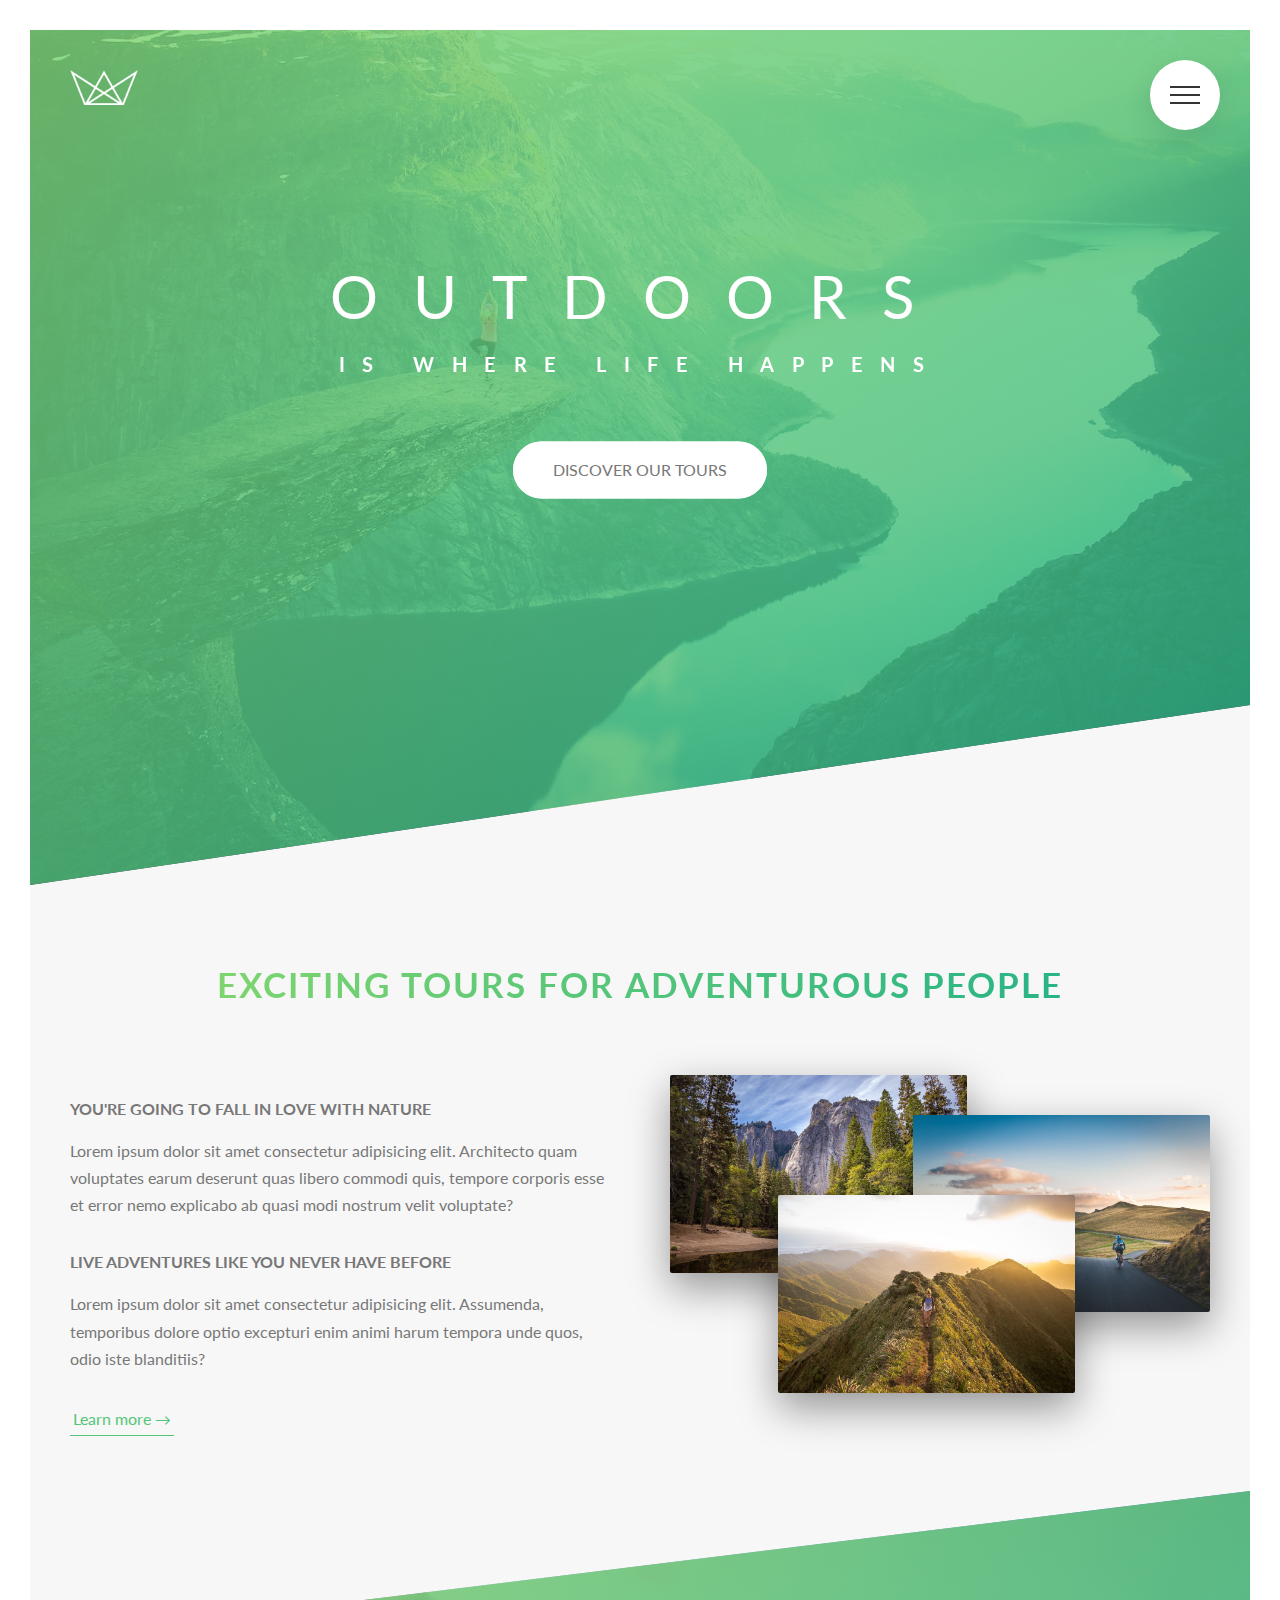
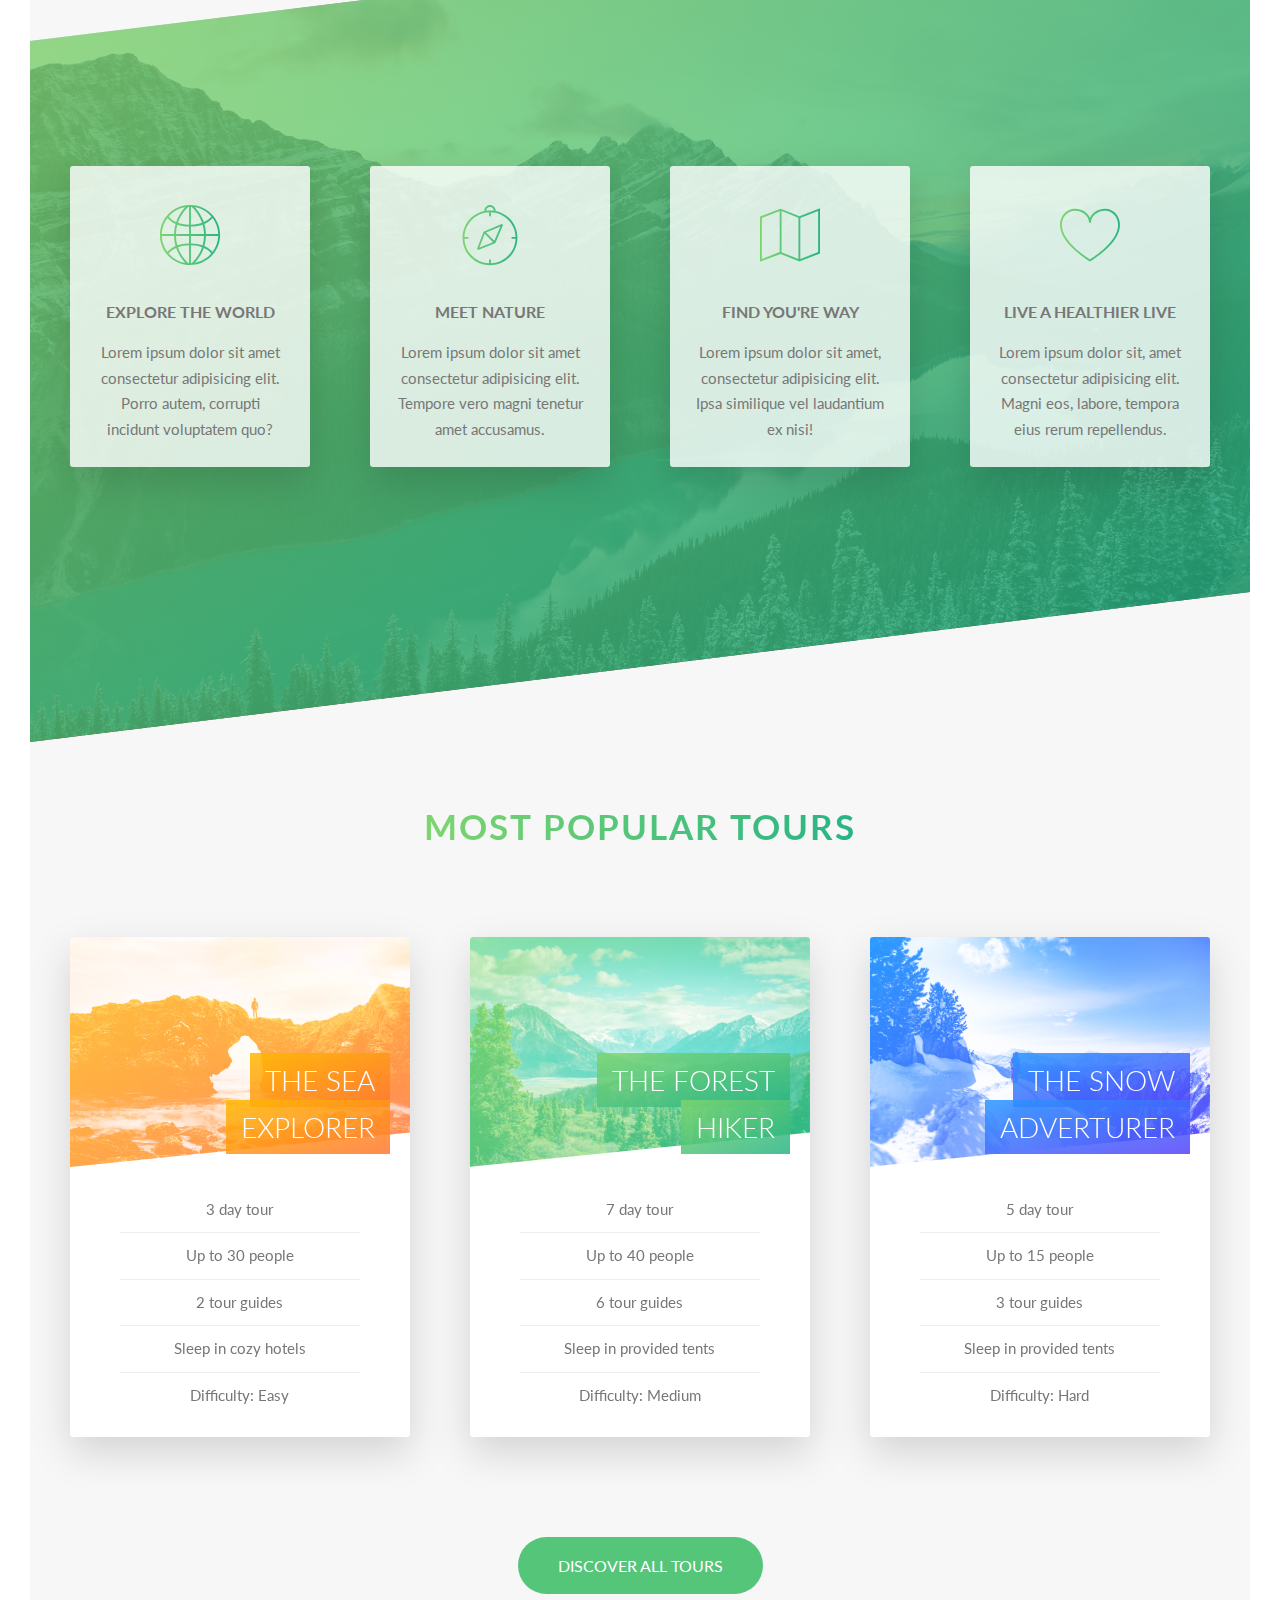
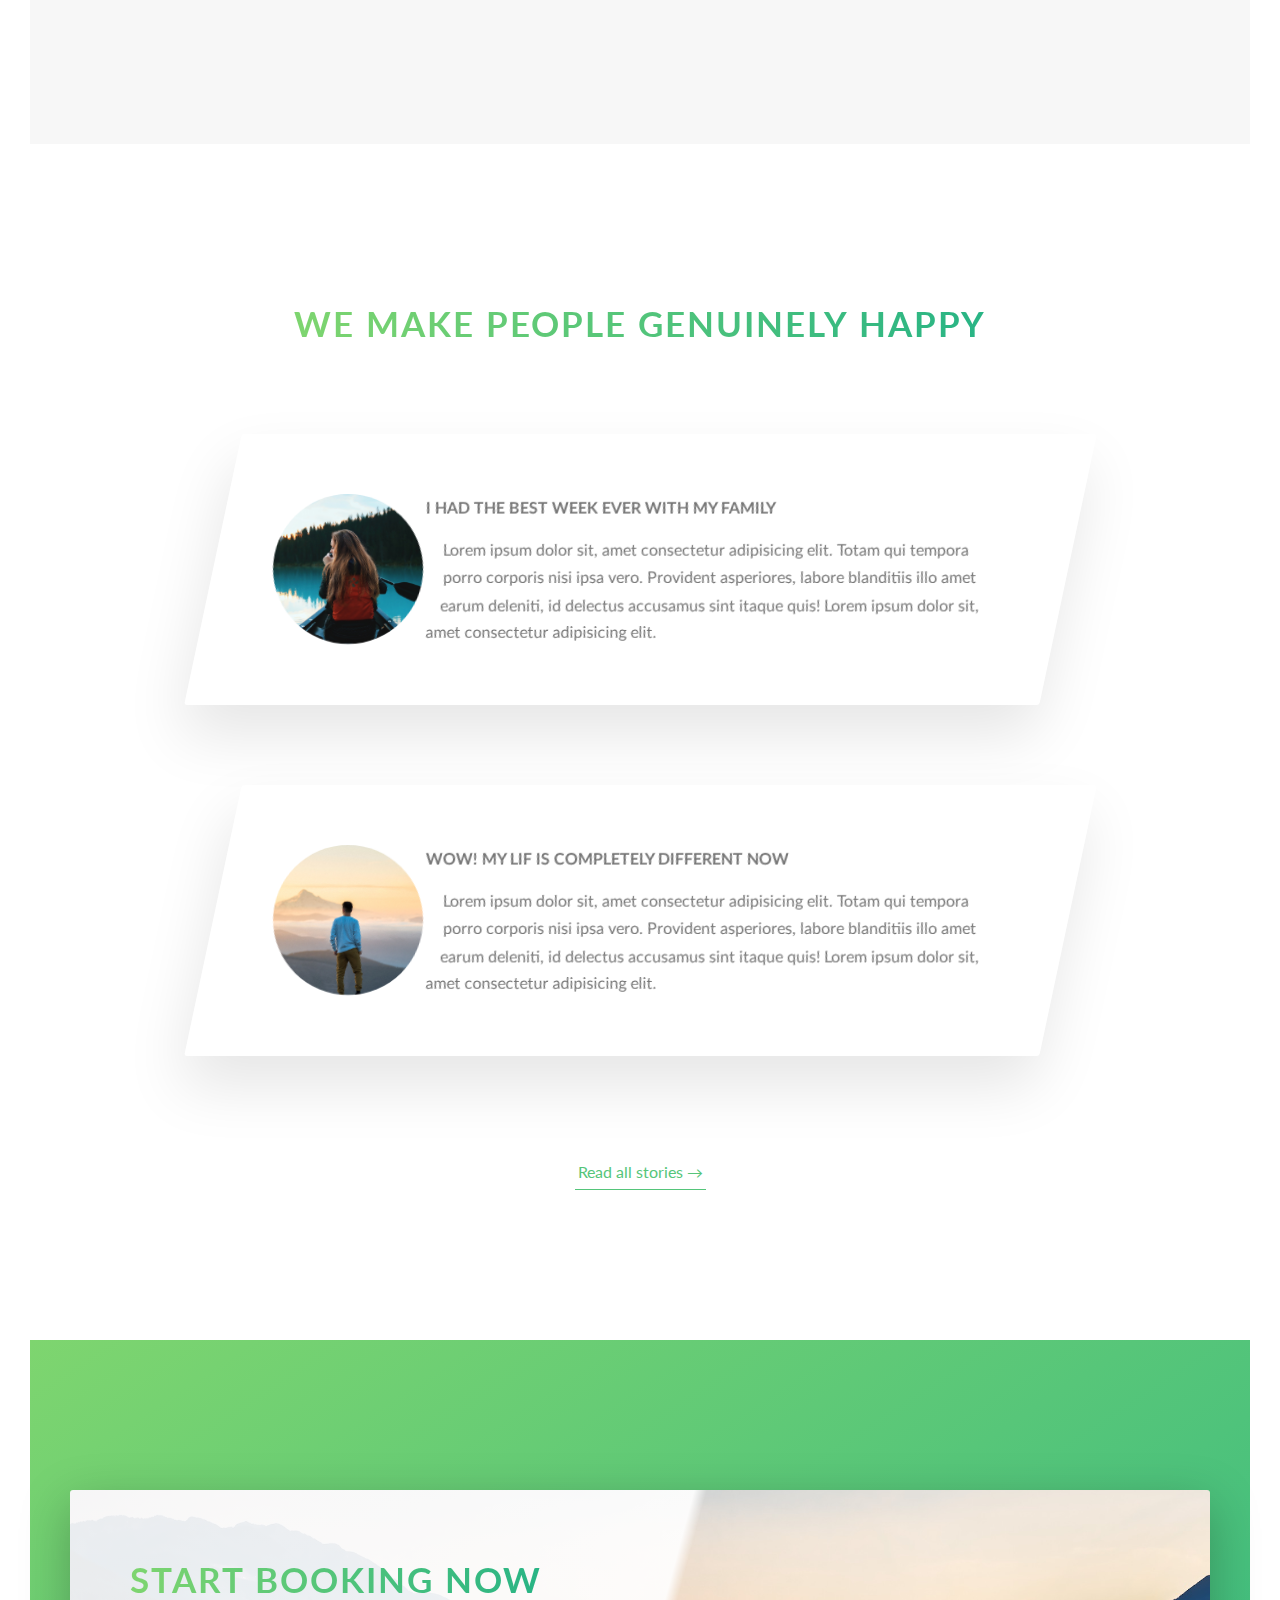
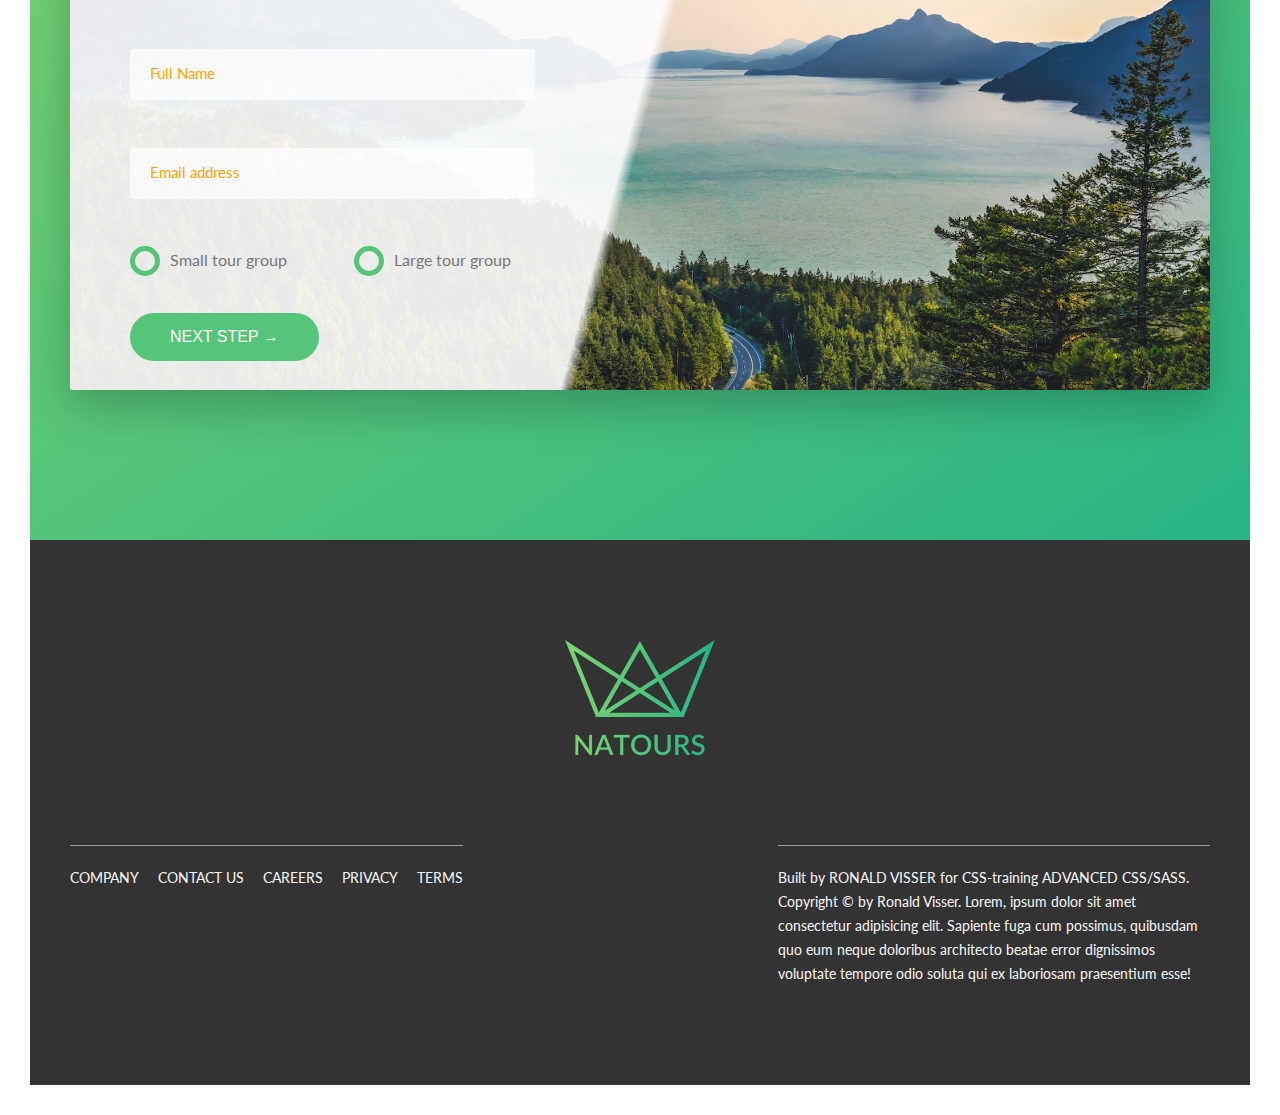
==== commit b43024fc: "Finished navigation" ====
--- a/Advanced/Natours/index.html
+++ b/Advanced/Natours/index.html
@@ -17,7 +17,9 @@
 
         <div class="navigation">
             <input id="navi-toggle" type="checkbox" class="navigation__checkbox">
-            <label for="navi-toggle" class="navigation__button">MENU</label>
+            <label for="navi-toggle" class="navigation__button">
+                <span class="navigation__icon">&nbsp;</span>
+            </label>
 
             <div class="navigation__background">&nbsp;</div>
 
--- a/Advanced/Natours/css/style.css
+++ b/Advanced/Natours/css/style.css
@@ -168,6 +168,7 @@
 
 .navigation__button {
   position: fixed;
+  text-align: center;
   top: 6rem;
   right: 6rem;
   background-color: #fff;
@@ -175,7 +176,8 @@
   width: 7rem;
   border-radius: 50%;
   z-index: 2000;
-  box-shadow: 0 1rem 3rem rgba(0, 0, 0, 0.1); }
+  box-shadow: 0 1rem 3rem rgba(0, 0, 0, 0.1);
+  cursor: pointer; }
 
 .navigation__background {
   height: 6rem;
@@ -236,6 +238,41 @@
 .navigation__checkbox:checked ~ .navigation__nav {
   opacity: 1;
   width: 100%; }
+
+.navigation__icon {
+  position: relative;
+  margin-top: 3.4rem; }
+  .navigation__icon, .navigation__icon::before, .navigation__icon::after {
+    display: inline-block;
+    width: 3rem;
+    height: 2px;
+    background-color: #333; }
+  .navigation__icon::before, .navigation__icon::after {
+    position: absolute;
+    left: 0;
+    content: "";
+    transition: all .2s; }
+  .navigation__icon::before {
+    top: -.8rem; }
+  .navigation__icon::after {
+    top: .8rem; }
+
+.navigation__button:hover .navigation__icon::before {
+  top: -1rem; }
+
+.navigation__button:hover .navigation__icon::after {
+  top: 1rem; }
+
+.navigation__checkbox:checked + .navigation__button .navigation__icon {
+  background-color: transparent; }
+
+.navigation__checkbox:checked + .navigation__button .navigation__icon:before {
+  top: 0;
+  transform: rotate(135deg); }
+
+.navigation__checkbox:checked + .navigation__button .navigation__icon:after {
+  top: 0;
+  transform: rotate(-135deg); }
 
 .footer {
   background-color: #333;
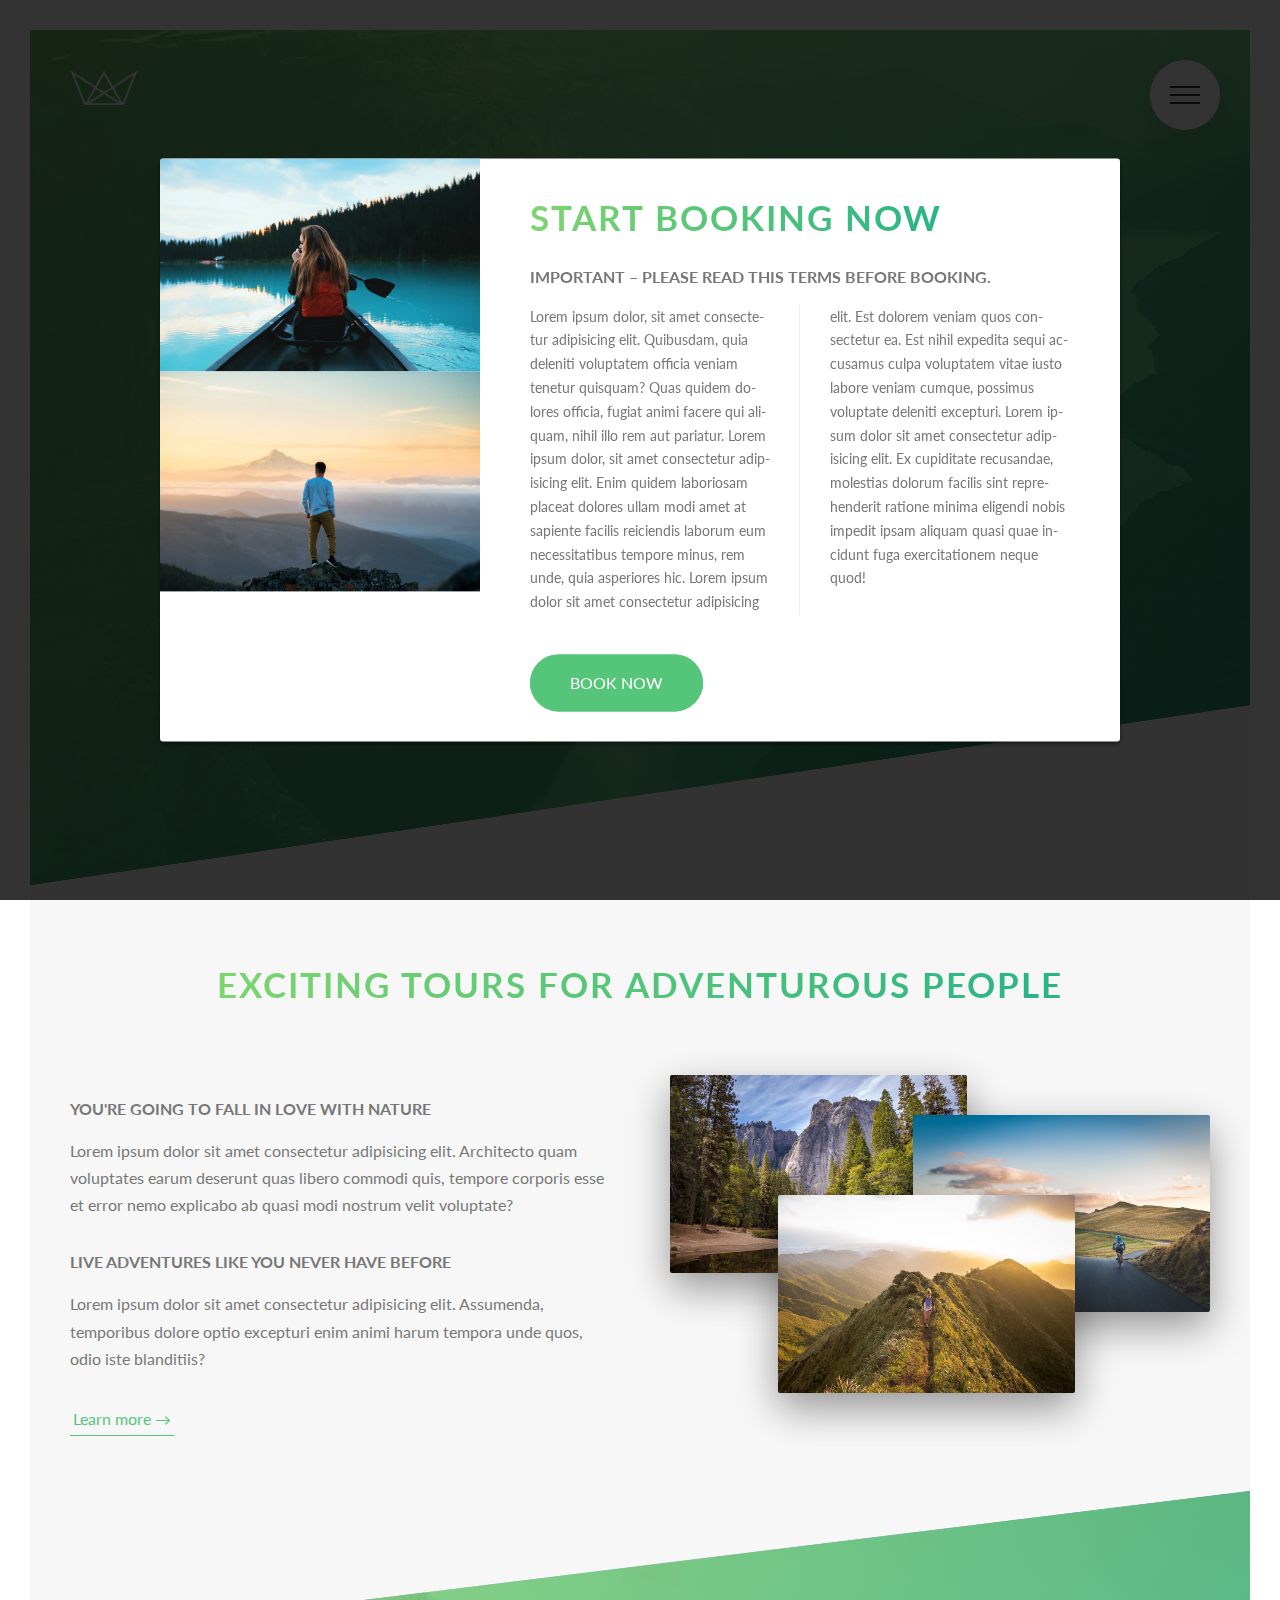
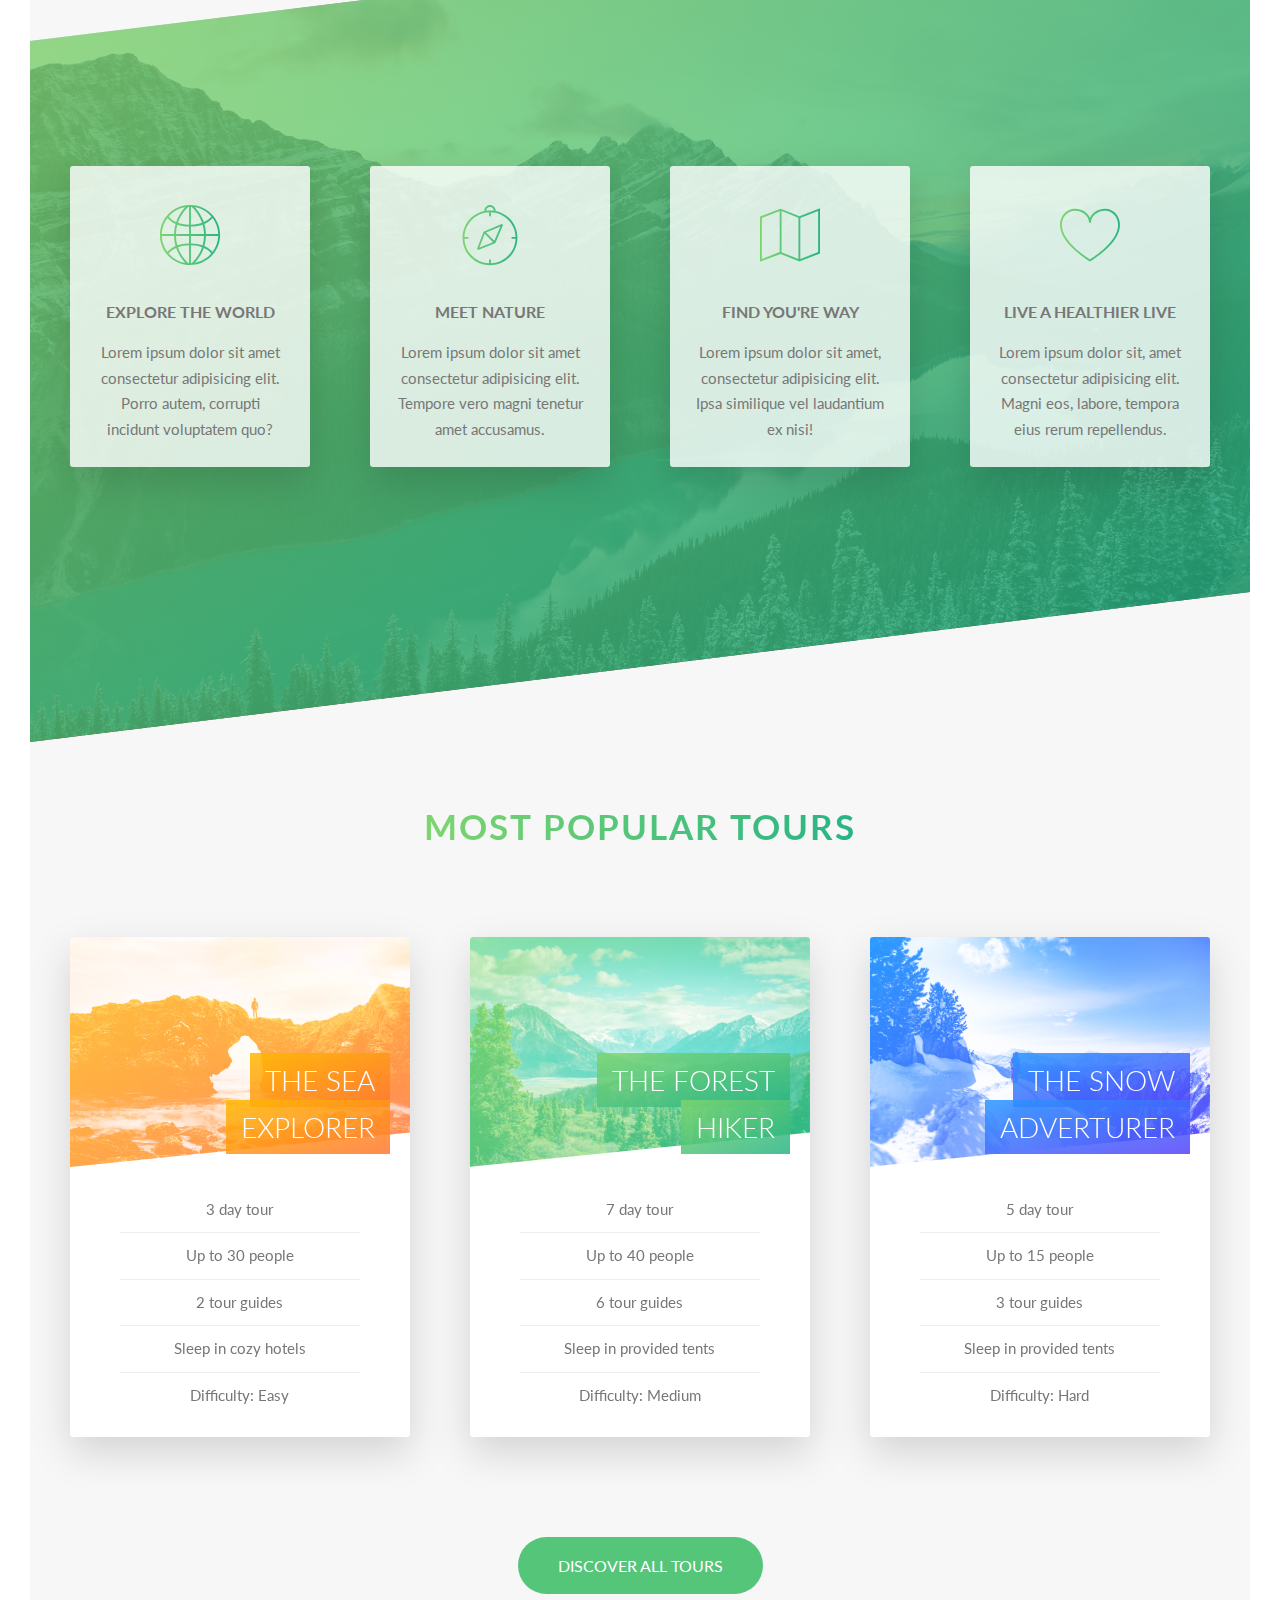
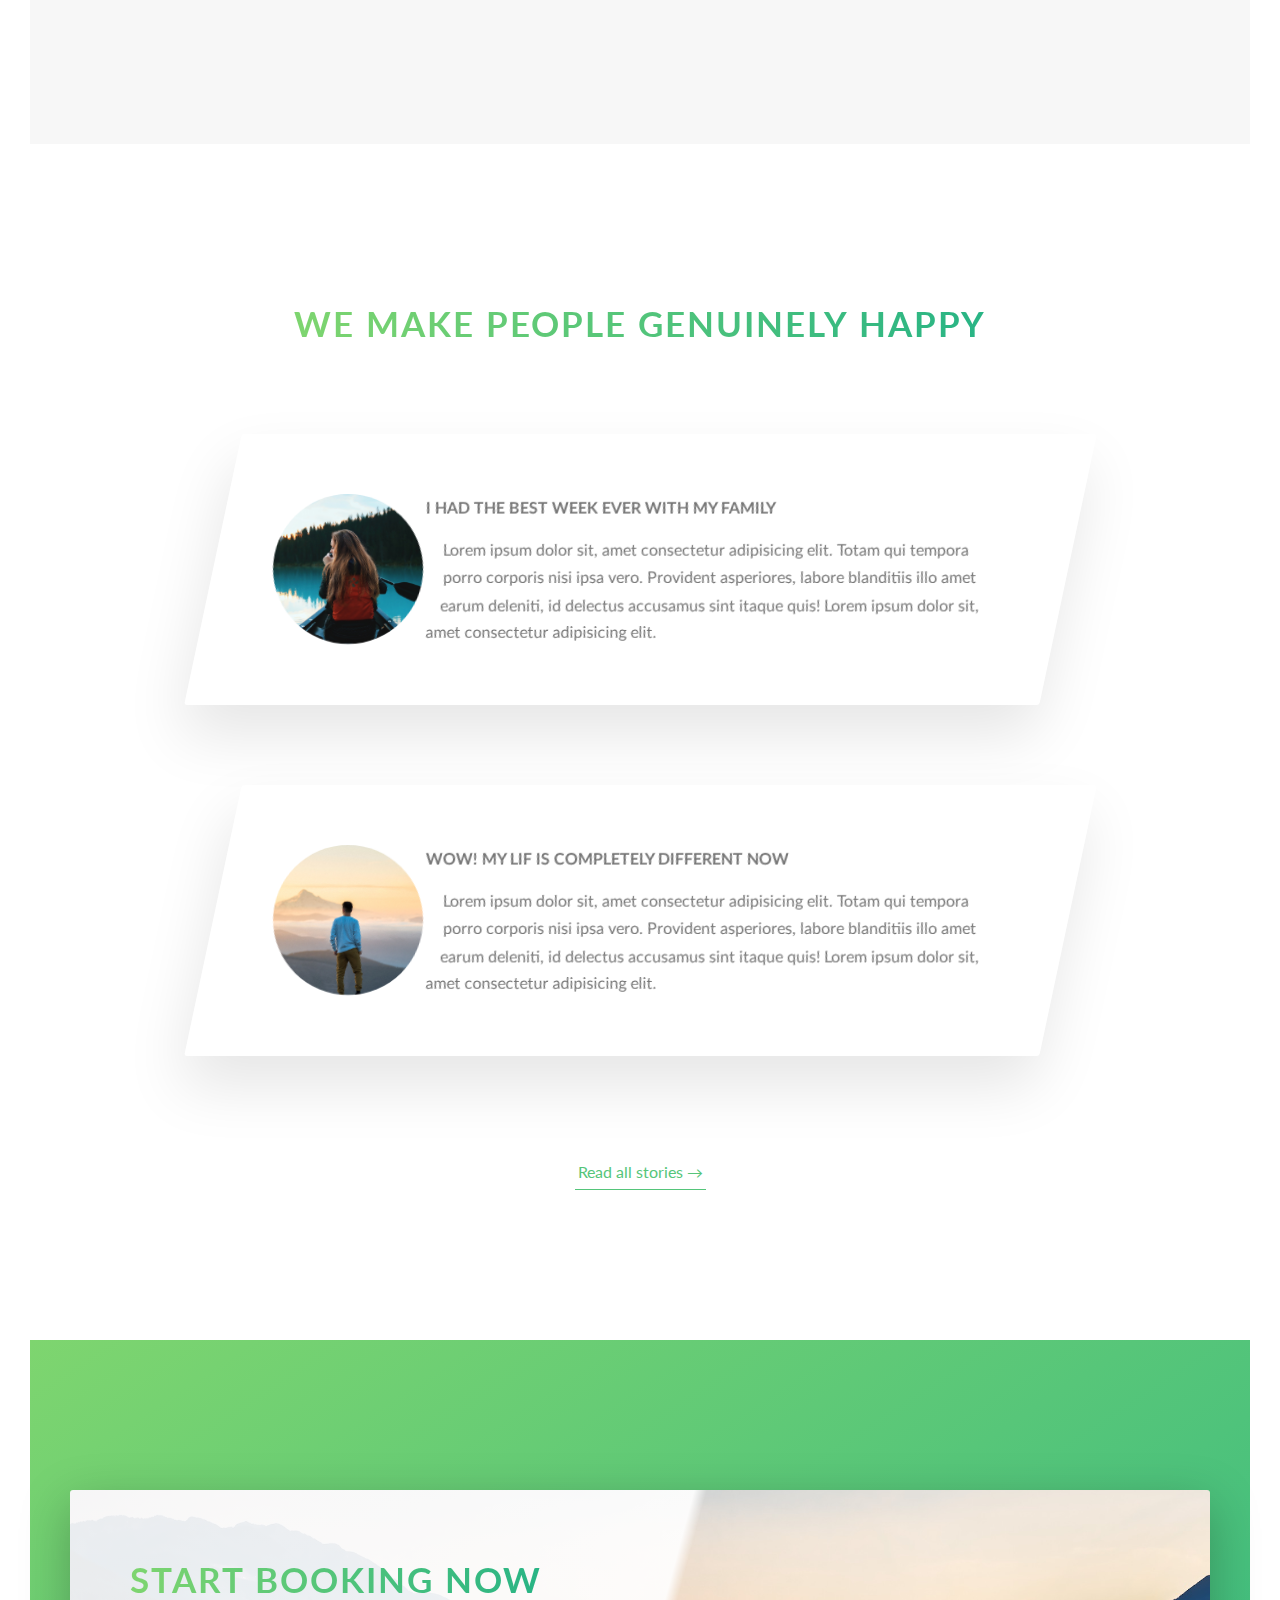
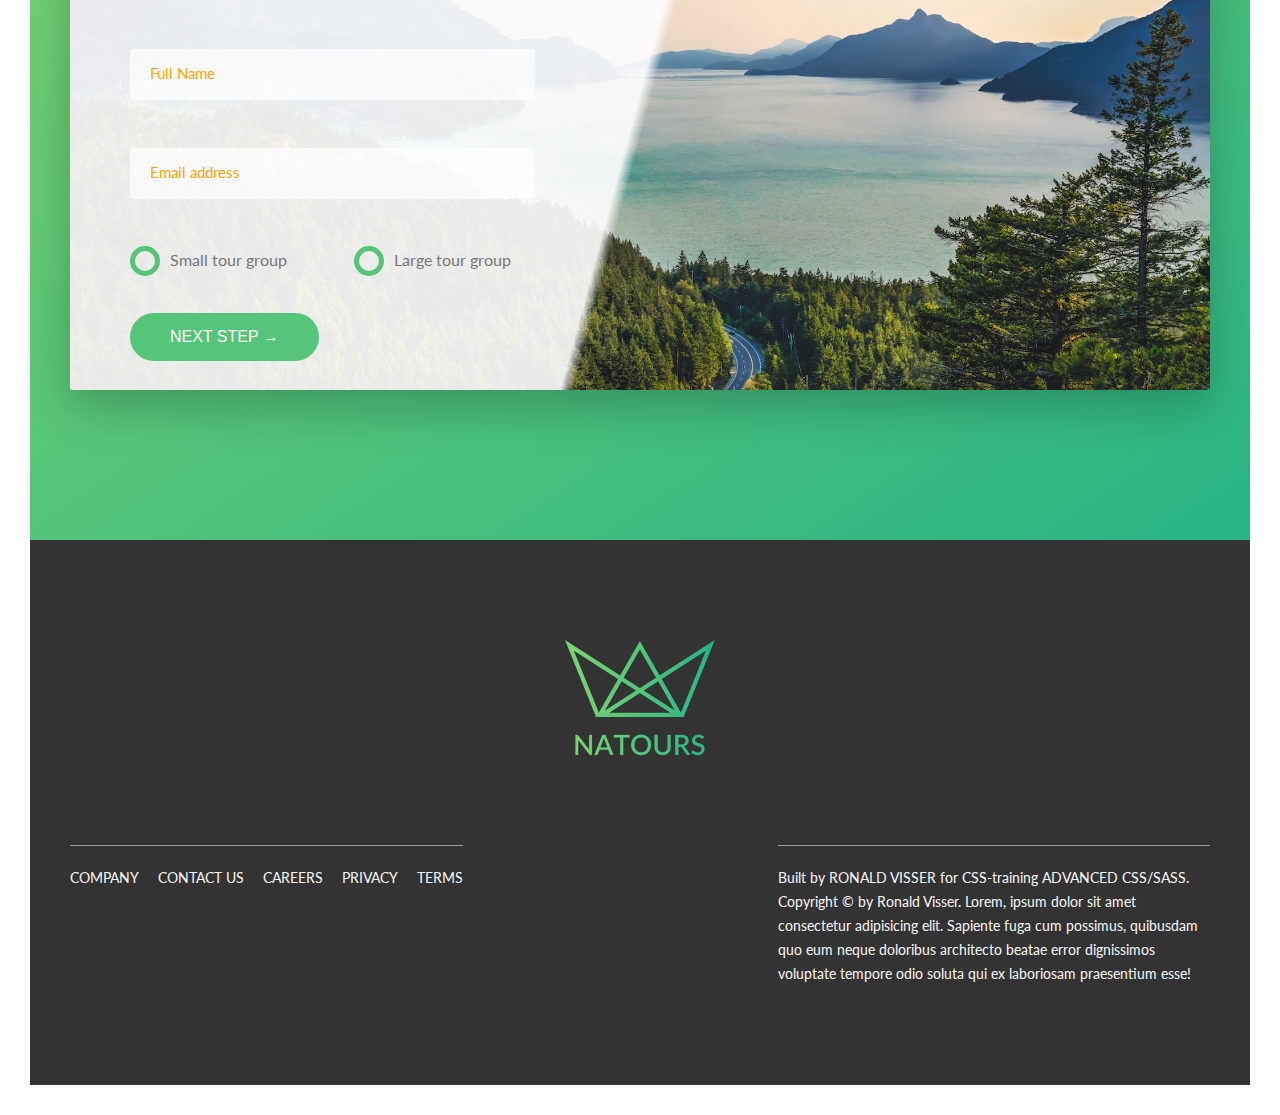
==== commit 62e13ab9: "Started Css popups" ====
--- a/Advanced/Natours/index.html
+++ b/Advanced/Natours/index.html
@@ -351,5 +351,23 @@
                 </div>
             </div>
         </footer>
+
+        <!--Popups-->
+        <div class="popup">
+            <div class="popup__content">
+                <div class="popup__left">
+                    <img src="img/nat-8.jpg" alt="Tour photo" class="popup__img">
+                    <img src="img/nat-9.jpg" alt="Tour photo" class="popup__img">
+                </div>
+                <div class="popup__right">
+                    <h2 class="heading-secondary u-margin-bottom-small">Start booking now</h2>
+                    <h3 class="heading-tertiary u-margin-bottom-small">Important &ndash; Please read this terms before booking.</h3>
+                    <p class="popup__text">
+                        Lorem ipsum dolor, sit amet consectetur adipisicing elit. Quibusdam, quia deleniti voluptatem officia veniam tenetur quisquam? Quas quidem dolores officia, fugiat animi facere qui aliquam, nihil illo rem aut pariatur. Lorem ipsum dolor, sit amet consectetur adipisicing elit. Enim quidem laboriosam placeat dolores ullam modi amet at sapiente facilis reiciendis laborum eum necessitatibus tempore minus, rem unde, quia asperiores hic. Lorem ipsum dolor sit amet consectetur adipisicing elit. Est dolorem veniam quos consectetur ea. Est nihil expedita sequi accusamus culpa voluptatem vitae iusto labore veniam cumque, possimus voluptate deleniti excepturi. Lorem ipsum dolor sit amet consectetur adipisicing elit. Ex cupiditate recusandae, molestias dolorum facilis sint reprehenderit ratione minima eligendi nobis impedit ipsam aliquam quasi quae incidunt fuga exercitationem neque quod!
+                    </p>
+                    <a href="#" class="btn btn--green">Book now</a>
+                </div>
+            </div>
+        </div>
     </body>
 </html>
--- a/Advanced/Natours/css/style.css
+++ b/Advanced/Natours/css/style.css
@@ -678,3 +678,41 @@
     display: none; }
   .form__radio-input:checked ~ .form__radio-label .form__radio-button:after {
     opacity: 1; }
+
+.popup {
+  position: fixed;
+  top: 0;
+  left: 0;
+  height: 100vh;
+  width: 100%;
+  background-color: rgba(0, 0, 0, 0.8);
+  z-index: 3000; }
+  .popup__content {
+    position: absolute;
+    top: 50%;
+    left: 50%;
+    transform: translate(-50%, -50%);
+    display: table;
+    width: 75%;
+    background-color: #fff;
+    box-shadow: 0px 2px 4px rgba(0, 0, 0, 0.5);
+    border-radius: 3px;
+    overflow: hidden; }
+  .popup__left {
+    display: table-cell;
+    width: 33.33333333%; }
+  .popup__right {
+    display: table-cell;
+    width: 66.666666667%;
+    vertical-align: middle;
+    padding: 3rem 5rem; }
+  .popup__img {
+    display: block;
+    width: 100%; }
+  .popup__text {
+    font-size: 1.4rem;
+    margin-bottom: 4rem;
+    column-count: 2;
+    column-gap: 6rem;
+    column-rule: 1px solid #eee;
+    hyphens: auto; }
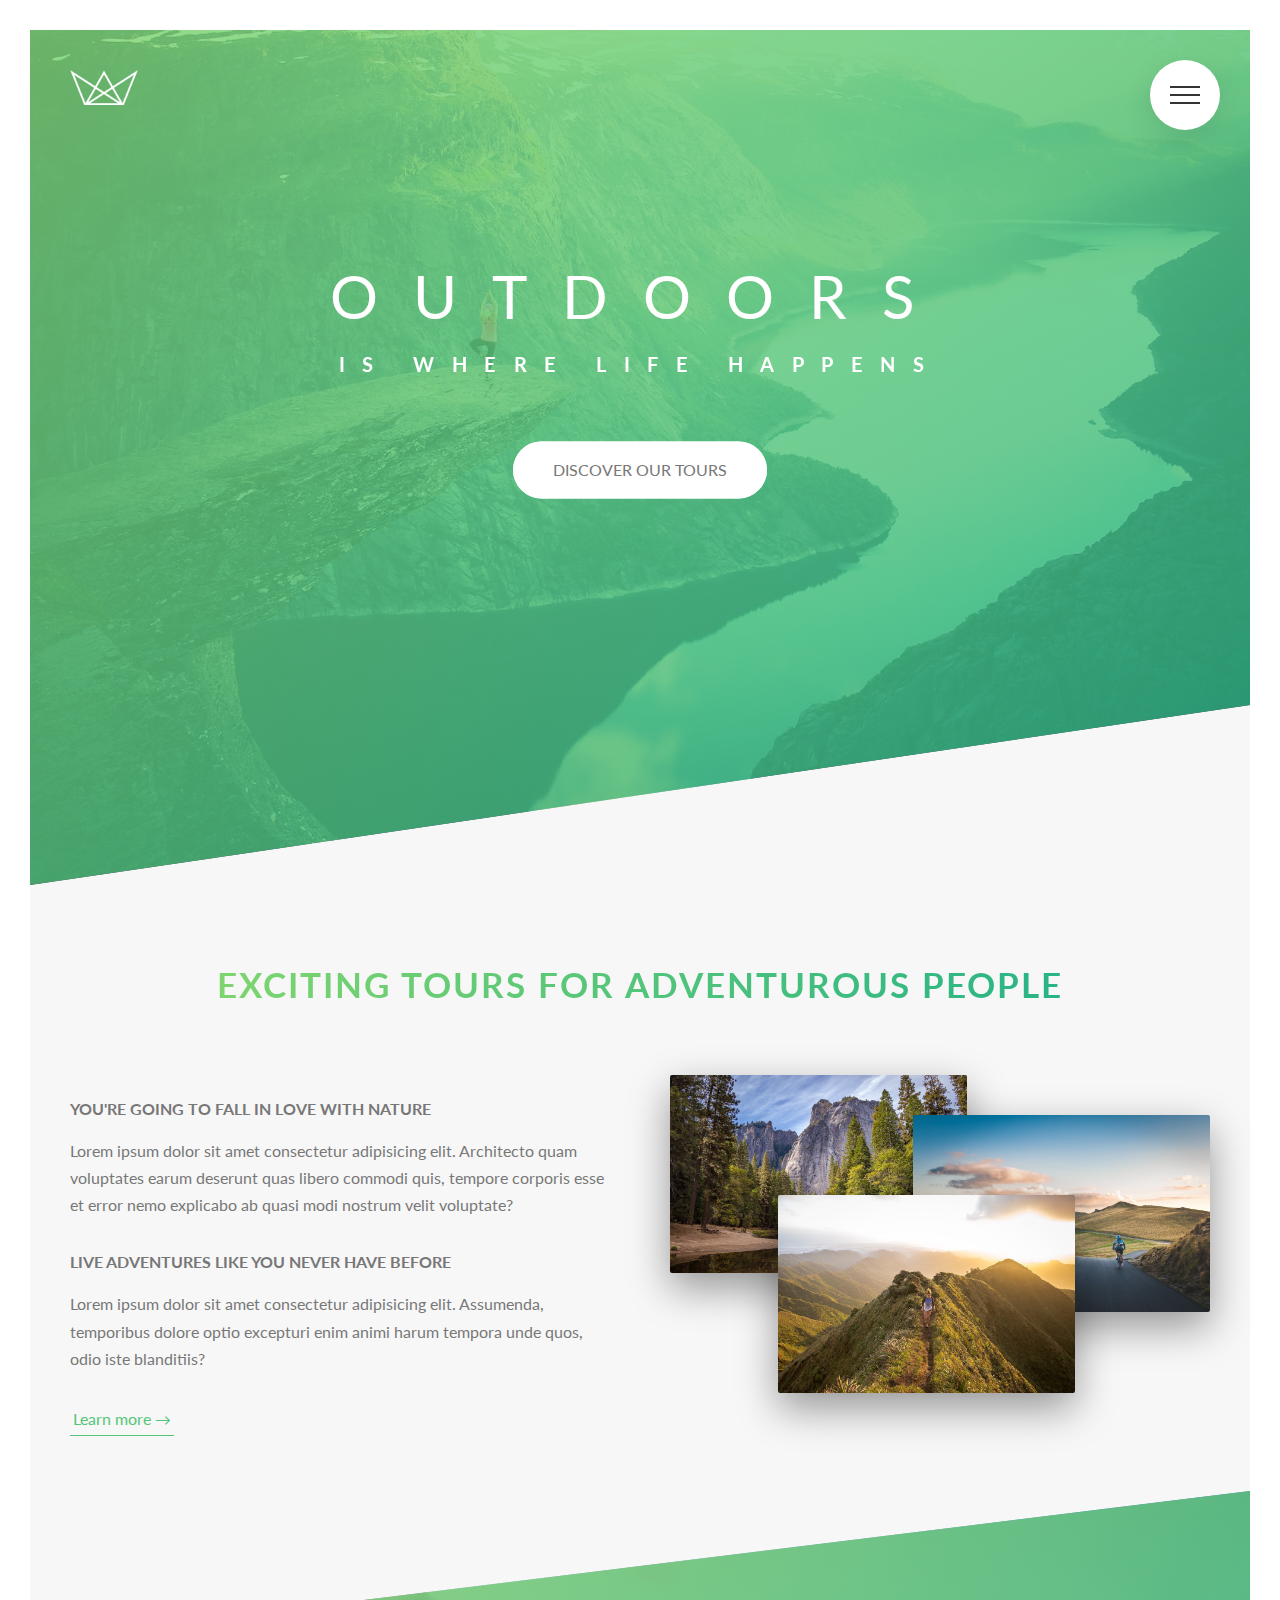
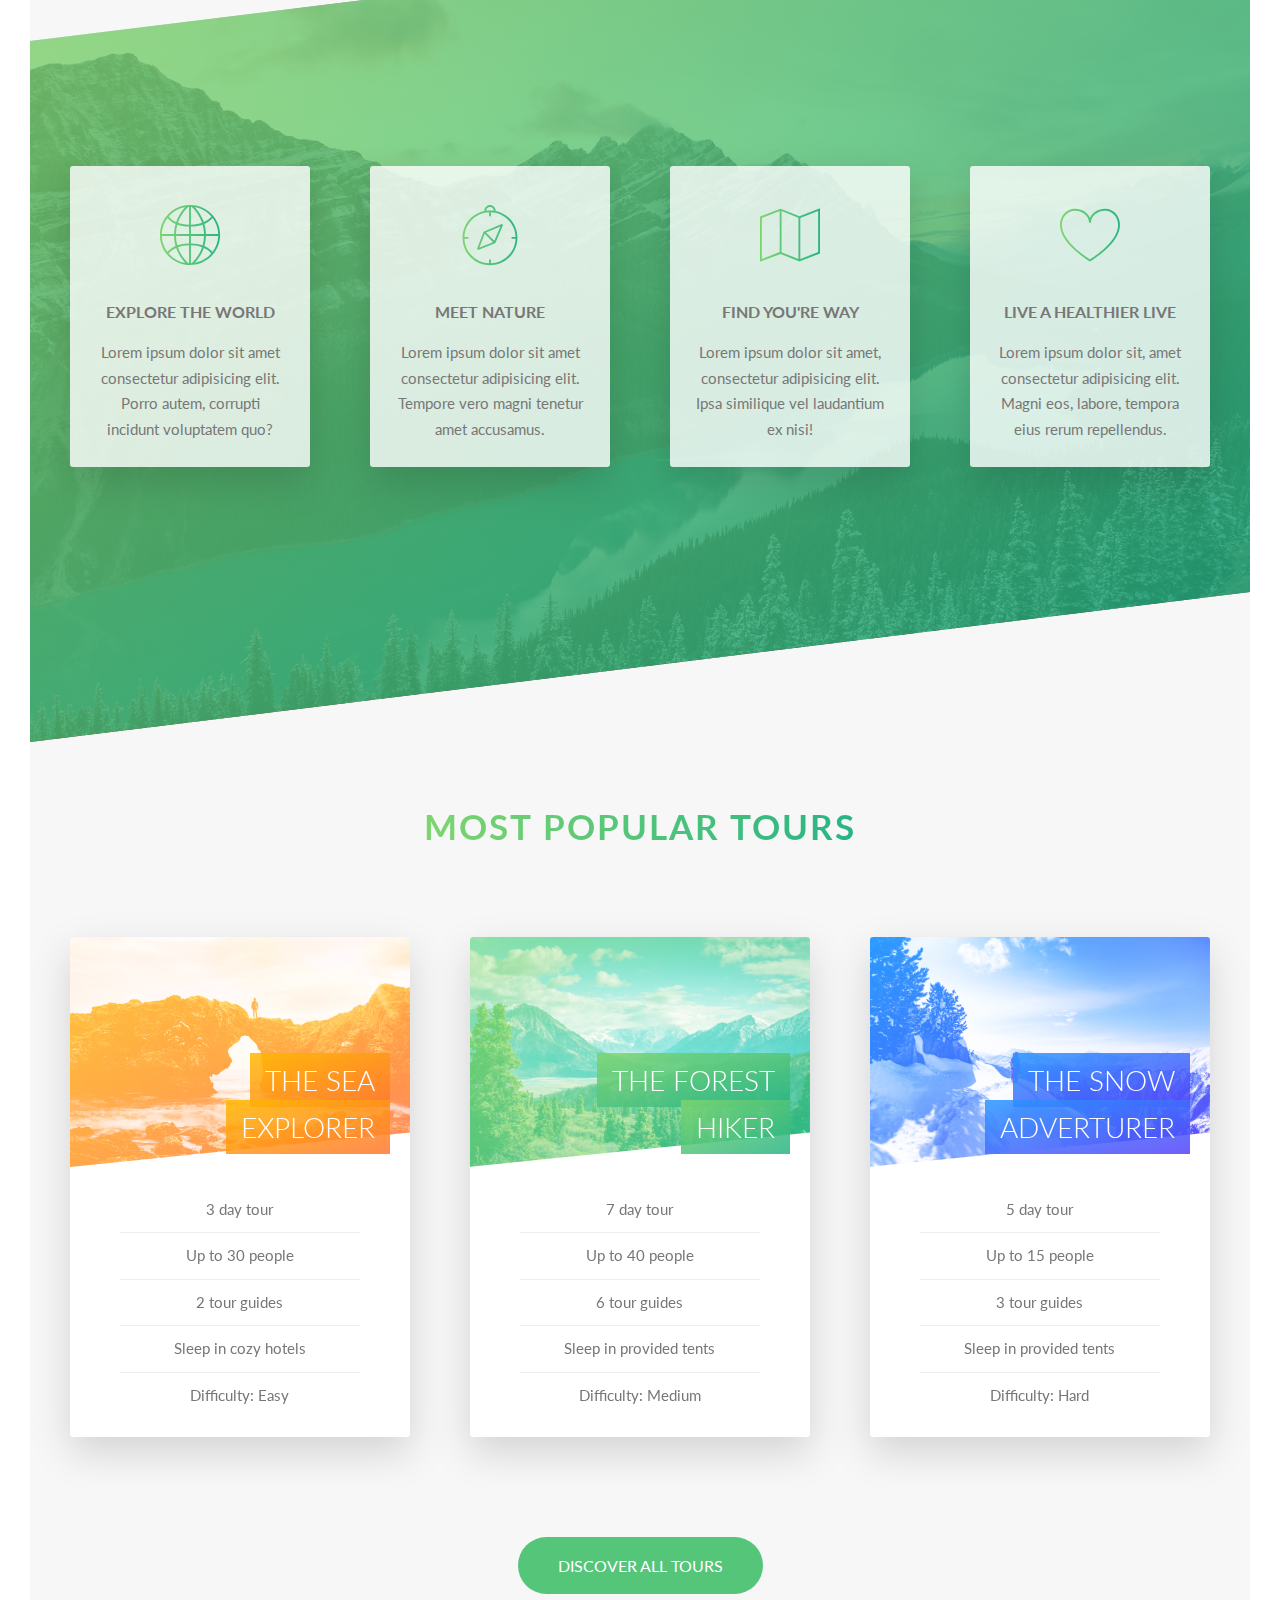
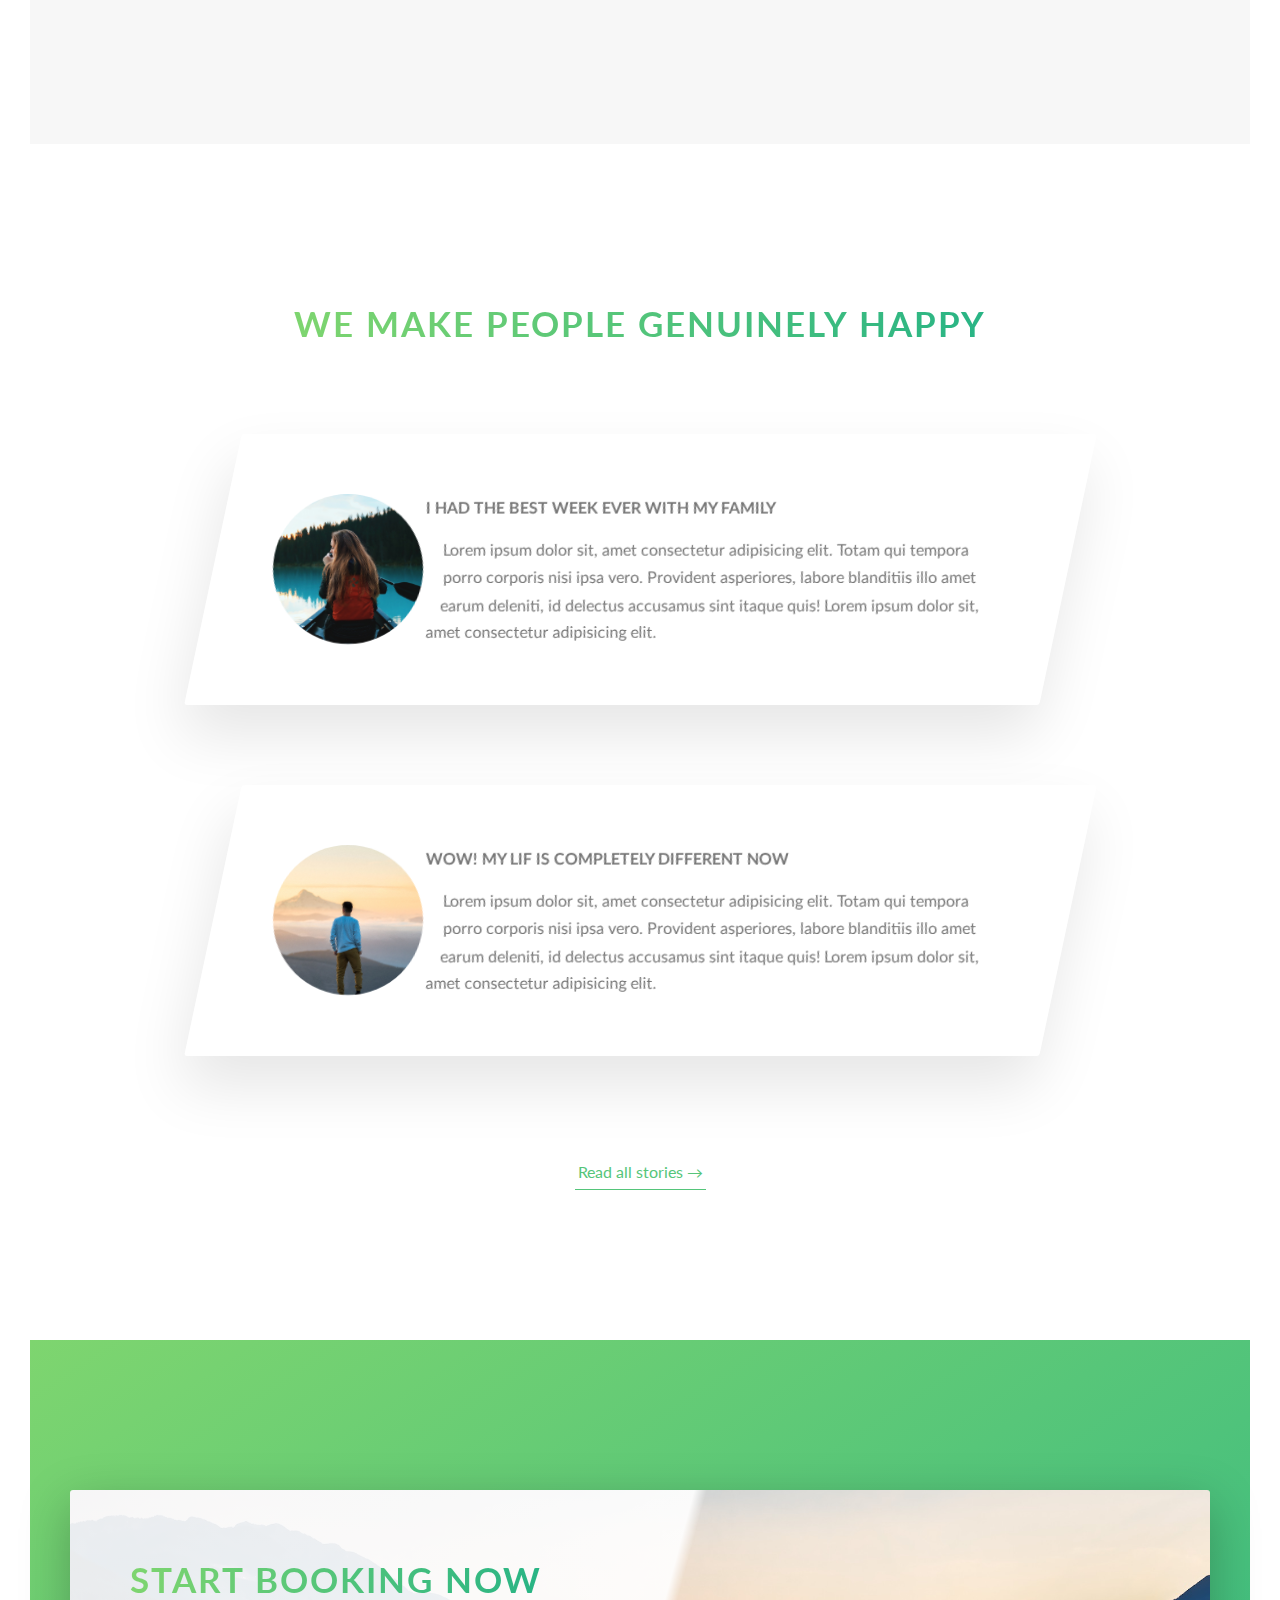
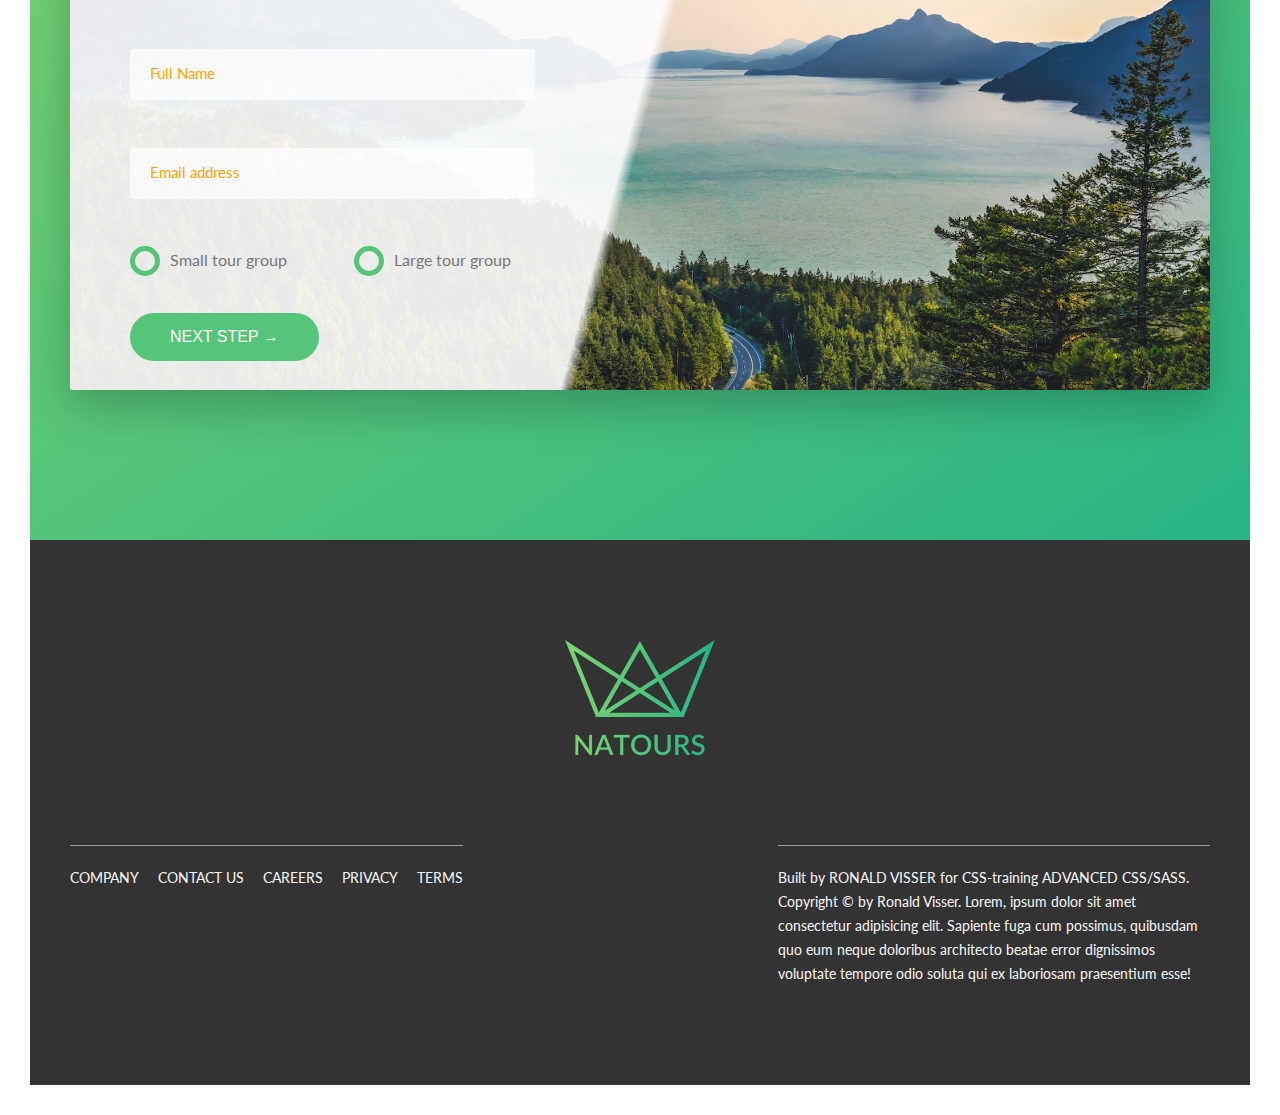
==== commit 284ed446: "Finished Popups" ====
--- a/Advanced/Natours/index.html
+++ b/Advanced/Natours/index.html
@@ -44,7 +44,7 @@
                     <span class="heading-primary--main">Outdoors</span>
                     <span class="heading-primary--sub">is where life happens</span>
                 </h1>
-                <a href="#" class="btn btn--white btn--animate-up">Discover our Tours</a>
+                <a href="#section-tours" class="btn btn--white btn--animate-up">Discover our Tours</a>
             </div>
         </header>
 
@@ -122,7 +122,7 @@
              </div>
          </section>
         
-         <section class="section-tours">
+         <section id="section-tours" class="section-tours">
             <div class="u-center-text u-margin-bottom-big">
                 <h2 class="heading-secondary">
                     Most popular tours
@@ -156,7 +156,7 @@
                                     <p class="card__price-only">Only</p>
                                     <p class="card__price-value">$297</p>
                                 </div>
-                                <a href="#" class="btn btn--white">Book now!</a>
+                                <a href="#popup" class="btn btn--white">Book now!</a>
                             </div>
                         </div>
                     </div>
@@ -188,7 +188,7 @@
                                     <p class="card__price-only">Only</p>
                                     <p class="card__price-value">$497</p>
                                 </div>
-                                <a href="#" class="btn btn--white">Book now!</a>
+                                <a href="#popup" class="btn btn--white">Book now!</a>
                             </div>
                         </div>
                     </div>
@@ -220,7 +220,7 @@
                                     <p class="card__price-only">Only</p>
                                     <p class="card__price-value">$897</p>
                                 </div>
-                                <a href="#" class="btn btn--white">Book now!</a>
+                                <a href="#popup" class="btn btn--white">Book now!</a>
                             </div>
                         </div>
                     </div>
@@ -353,13 +353,14 @@
         </footer>
 
         <!--Popups-->
-        <div class="popup">
+        <div id="popup" class="popup">
             <div class="popup__content">
                 <div class="popup__left">
                     <img src="img/nat-8.jpg" alt="Tour photo" class="popup__img">
                     <img src="img/nat-9.jpg" alt="Tour photo" class="popup__img">
                 </div>
                 <div class="popup__right">
+                    <a href="#section-tours" class="popup__close">&times;</a>
                     <h2 class="heading-secondary u-margin-bottom-small">Start booking now</h2>
                     <h3 class="heading-tertiary u-margin-bottom-small">Important &ndash; Please read this terms before booking.</h3>
                     <p class="popup__text">
--- a/Advanced/Natours/css/style.css
+++ b/Advanced/Natours/css/style.css
@@ -686,7 +686,13 @@
   height: 100vh;
   width: 100%;
   background-color: rgba(0, 0, 0, 0.8);
-  z-index: 3000; }
+  z-index: 3000;
+  opacity: 0;
+  visibility: hidden;
+  transition: all .3s; }
+  .popup:target {
+    opacity: 1;
+    visibility: visible; }
   .popup__content {
     position: absolute;
     top: 50%;
@@ -697,7 +703,10 @@
     background-color: #fff;
     box-shadow: 0px 2px 4px rgba(0, 0, 0, 0.5);
     border-radius: 3px;
-    overflow: hidden; }
+    overflow: hidden;
+    opacity: 0;
+    transform: translate(-50%, -50%) scale(0.25);
+    transition: all .5s .2s; }
   .popup__left {
     display: table-cell;
     width: 33.33333333%; }
@@ -716,3 +725,17 @@
     column-gap: 6rem;
     column-rule: 1px solid #eee;
     hyphens: auto; }
+  .popup:target .popup__content {
+    opacity: 1;
+    transform: translate(-50%, -50%) scale(1); }
+  .popup__close:link, .popup__close:visited {
+    color: #777;
+    position: absolute;
+    top: 2.5rem;
+    right: 2.5rem;
+    font-size: 3rem;
+    text-decoration: none;
+    display: inline-block;
+    line-height: 1; }
+  .popup__close:hover {
+    color: #55c57a; }
